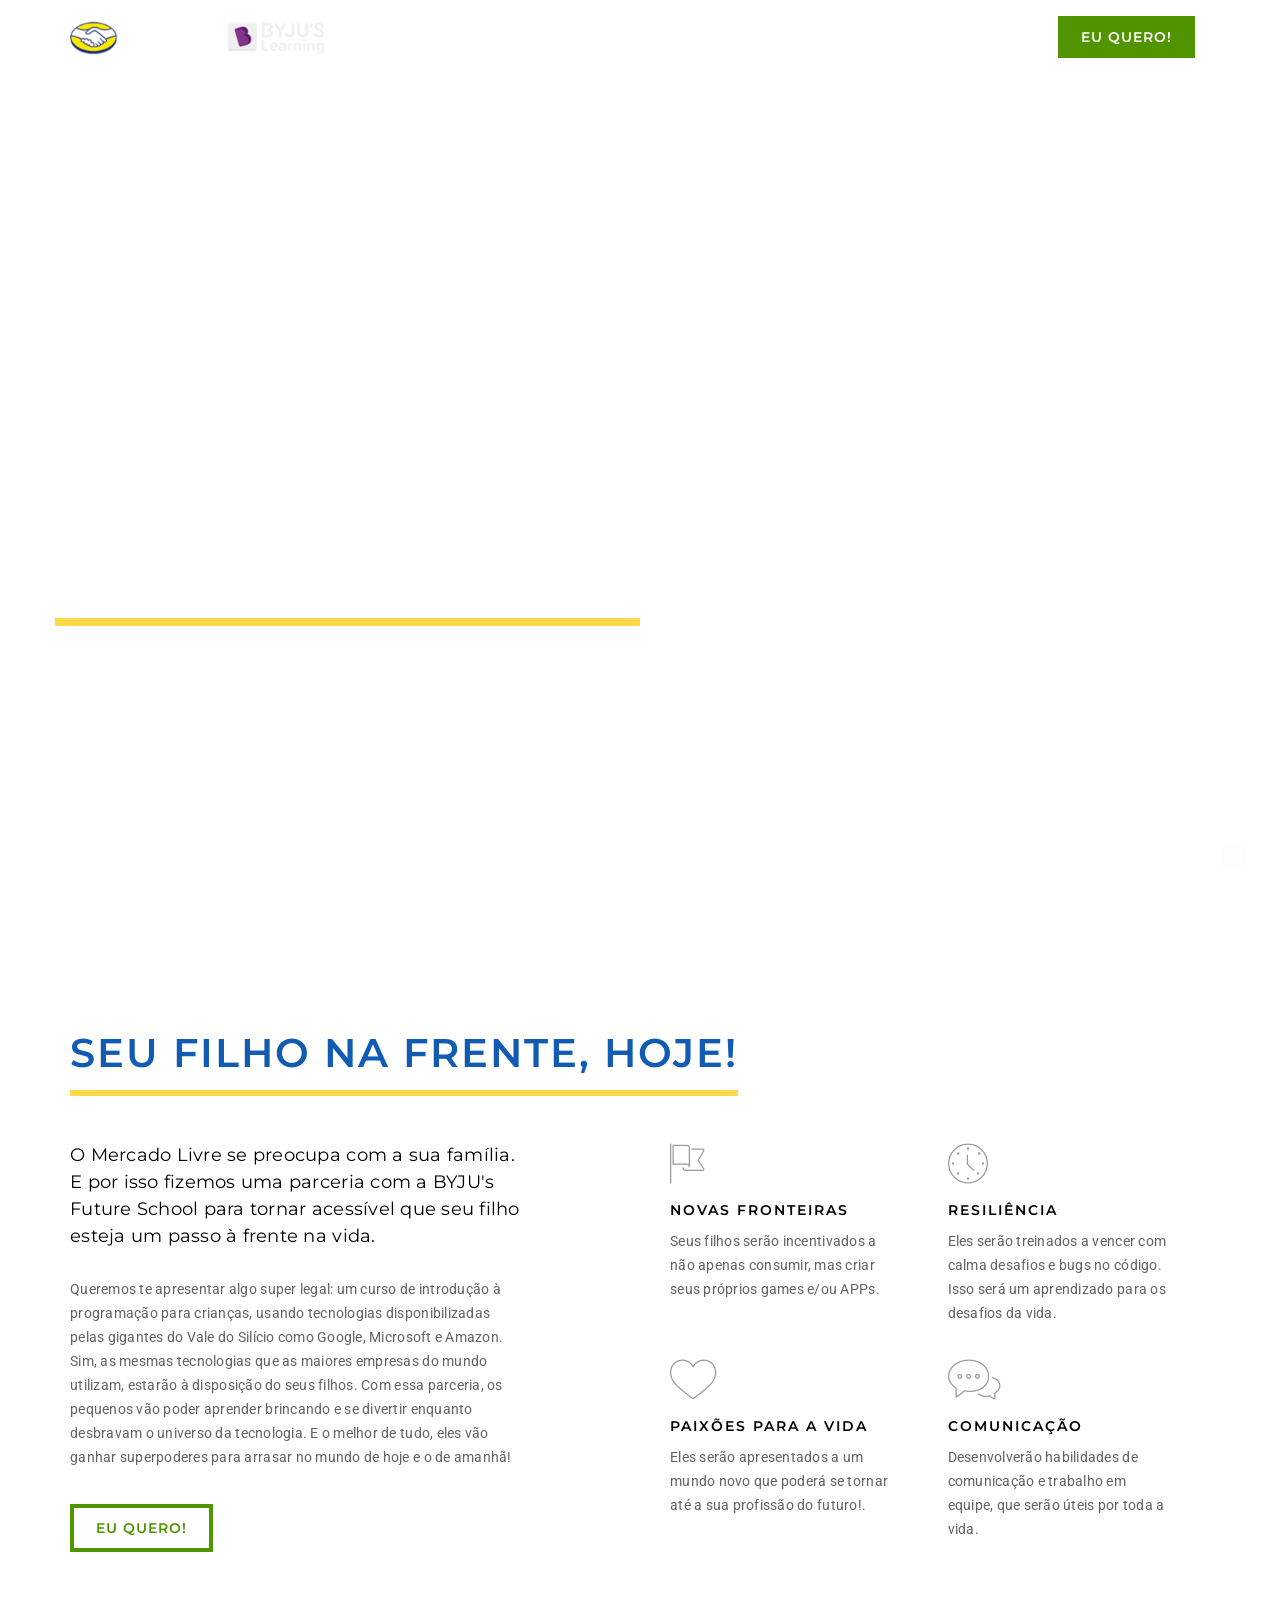
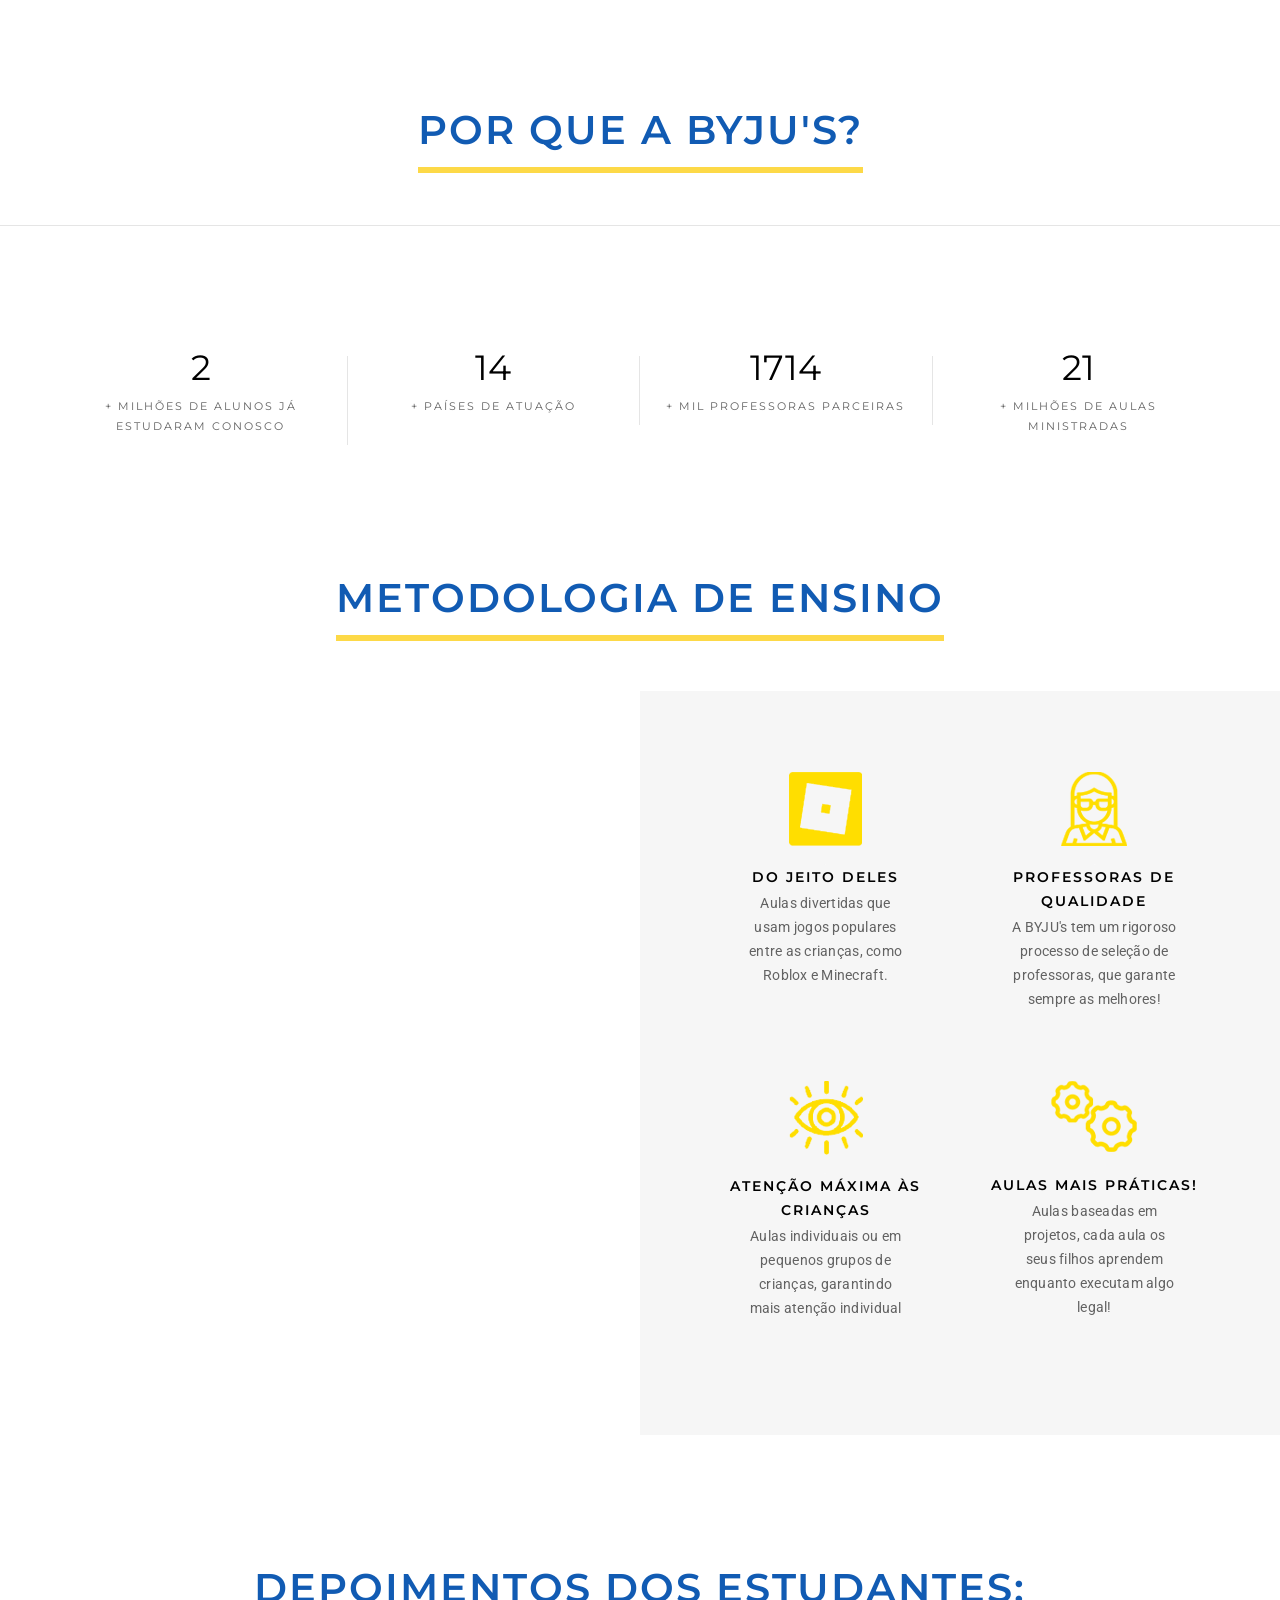
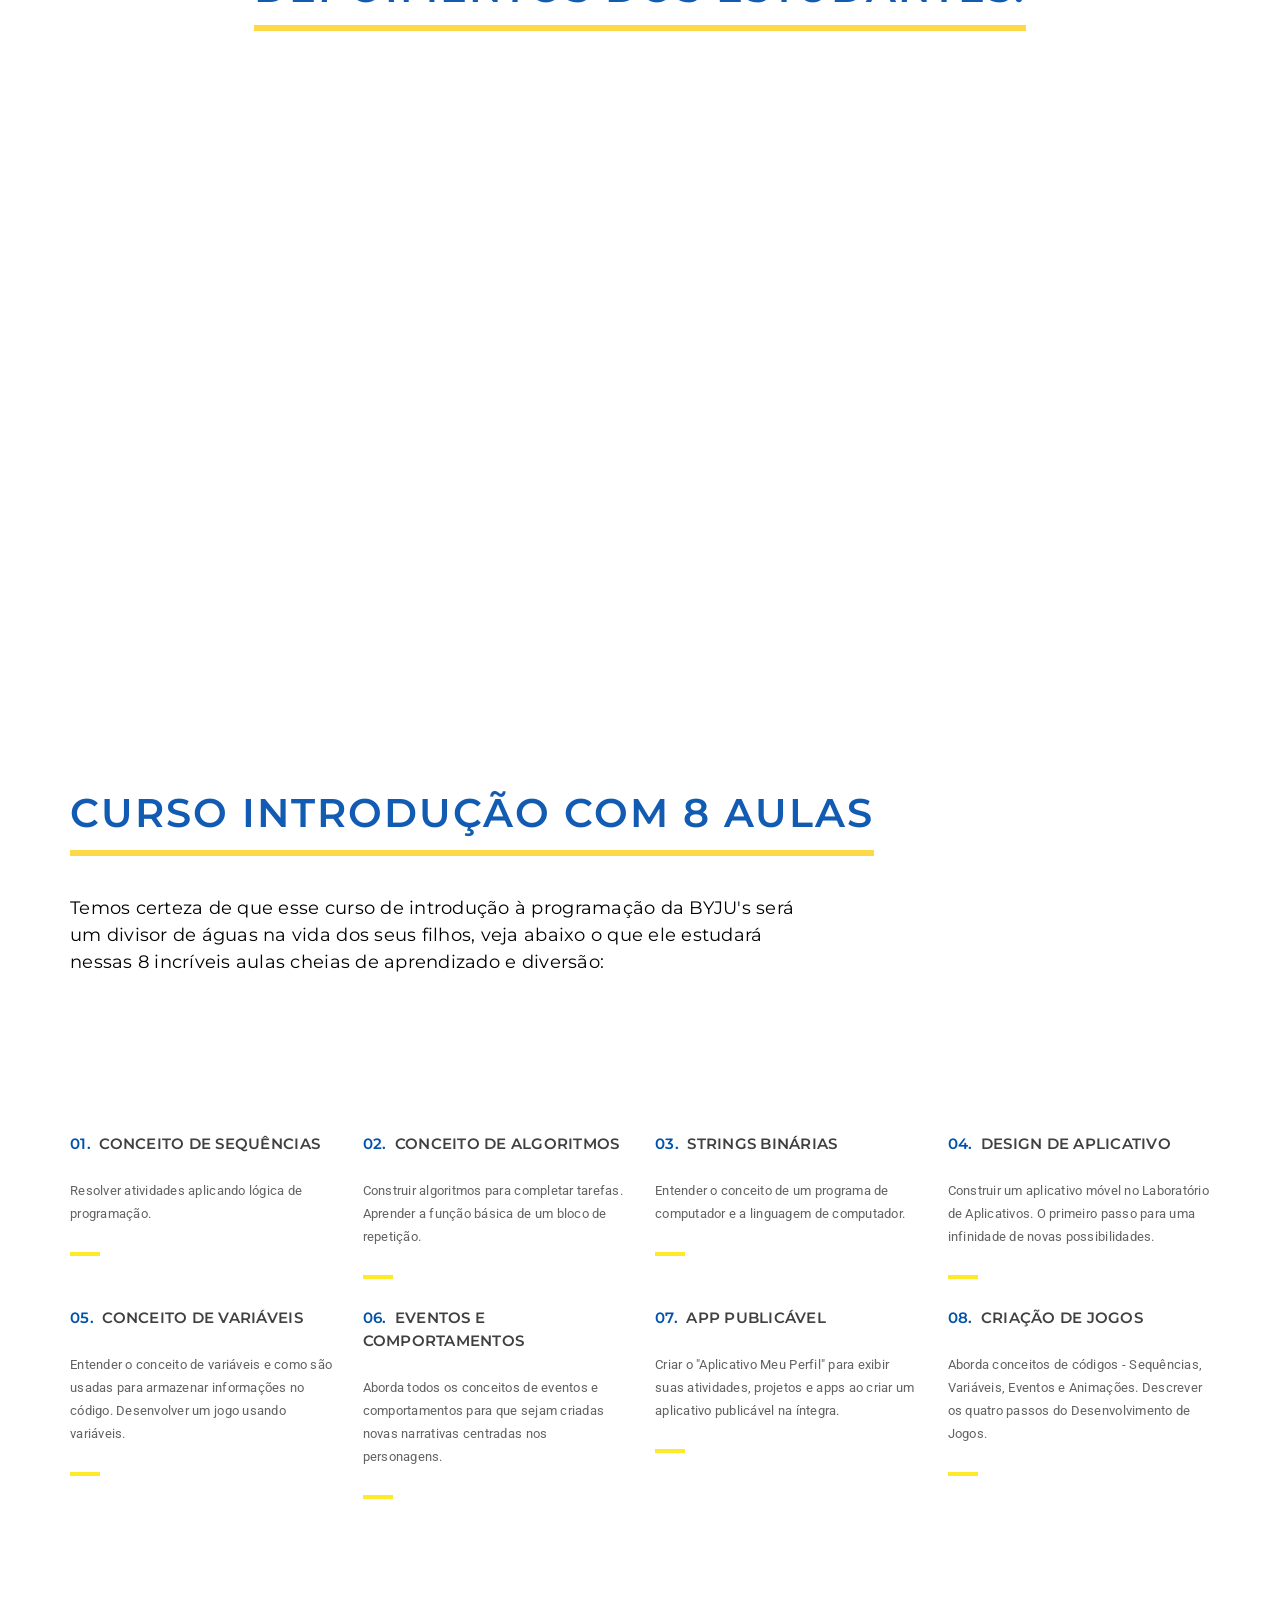
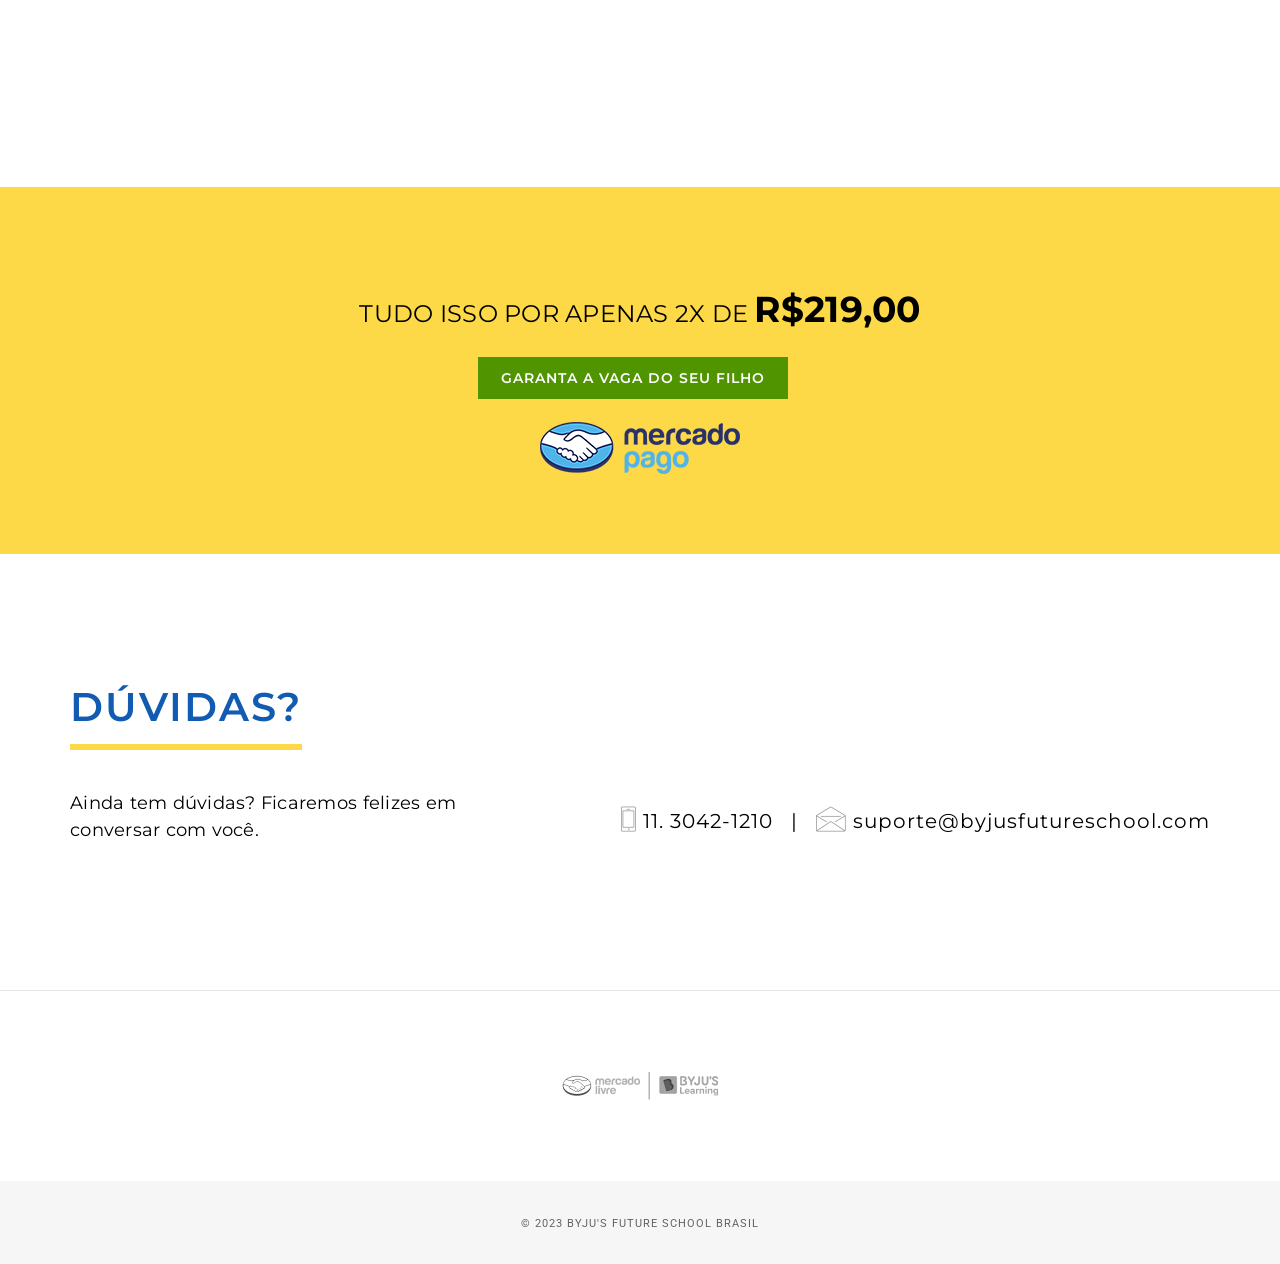
==== m/index.html @ 6638b1ae "encoding fix 2" ====
<!doctype html>
<html class="no-js" lang="en">
    <head>
        <!-- title -->
<title>A NOSSA ENCOMENDA MAIS IMPORTANTE CHEGOU!</title>
          <meta property="og:title" content="A NOSSA ENCOMENDA MAIS IMPORTANTE CHEGOU!"/>
            <meta property="og:image" content=""/>
              <meta property="og:site_name" content="8 aulas de programa��o para seu filho virar um mini g�nio!"/>
                <meta property="og:description" content="8 aulas de programa��o para seu filho virar um mini g�nio!"/>
                	<meta name="resource-type" content="document" />
  	 <meta http-equiv="pragma" content="no-cache" />
	  <meta http-equiv="cache-control" content="cache" />

	   <meta name="classification" content="Internet" />
	    <meta http-equiv="Content-Type" content="text/html; charset=iso-8859-1" />
	     <meta http-equiv="content-script-type" content="text/javascript" />    
	      <meta http-equiv="content-style-type" content="text/css" />
          
          <meta name="url" content="">
         <meta name="language" content="Pt-br">
        <meta name="description" content="">
         <meta name="reply-to" content="">
          <meta name="category" content="Internet">
		            
		     <meta name="robots" content="ALL" />
	          <meta name="distribution" content="Global" />
	           <meta name="rating" content="General" />
	            <meta name="author" content="Demetrius Suirtemed www.design360.com.br" />
	             <meta name="revisit-after" content="2 days" />
	              <meta name="language" content="pt-br" />
            	   <meta name="doc-class" content="Completed" />
	                <meta name="doc-rights" content="Public" />
	                 <meta name="copyright" content="BYJUS Learning" />
                      <meta name="keywords" content="byjus, roblox, future, school">
        <!-- description -->
        <meta name="description" content="A great collection of creative, responsive, elegant onepage templates for different industries.">
        <!-- keywords -->
        <meta name="keywords" content="creative, css3, html5, onepage, multipurpose, bootstrap, responsive, agency, architecture, resume, blog, photography, restaurant, portfolio, spa, travel, wedding, coming soon">
        <meta charset="utf-8">
        <meta name="author" content="ThemeZaa">
        <meta name="viewport" content="width=device-width,initial-scale=1.0,maximum-scale=1" />
        <!-- favicon -->
        <link rel="shortcut icon" href="images/favicon.png">
        <link rel="apple-touch-icon" href="images/apple-touch-icon-57x57.png">
        <link rel="apple-touch-icon" sizes="72x72" href="images/apple-touch-icon-72x72.png">
        <link rel="apple-touch-icon" sizes="114x114" href="images/apple-touch-icon-114x114.png">
        <!-- animation -->
        <link rel="stylesheet" href="css/animate.css" />
        <!-- bootstrap -->
        <link rel="stylesheet" href="css/bootstrap.min.css" />
        <!-- et line icon --> 
        <link rel="stylesheet" href="css/et-line-icons.css" />
        <!-- font-awesome icon -->
        <link rel="stylesheet" href="css/font-awesome.min.css" />
        <!-- owl carousel -->
        <link rel="stylesheet" href="css/owl.transitions.css" />
        <link rel="stylesheet" href="css/owl.carousel.css" />
        <!-- magnific popup -->
        <link rel="stylesheet" href="css/magnific-popup.css" />
        <!-- style -->
        <link rel="stylesheet" href="css/style.css" />
        <!-- responsive css -->
        <link rel="stylesheet" href="css/responsive.css" />
        <!--[if IE]>
            <script src="js/html5shiv.js"></script>
        <![endif]-->

    </head>
    <body>
        <!-- navigation -->
        <nav class="navbar no-margin-bottom alt-font">
            <div class="container navigation-menu">
                <div class="row">
                    <!-- B0000000000000000000000000000000000000000000 -->
                    <div class="col-lg-2 col-md-3 navbar-header">						
												
                        <a class="navbar-brand inner-link" href="#home"><img src="images/logo-agency.png" alt=""/></a>
                    </div>
                    <div class="col-lg-6 col-md-6 col-sm-9 collapse navbar-collapse" id="bs-example-navbar-collapse-1">
                    </div>
                    <div class="col-lg-4 col-md-2 pull-right header-right text-right sm-display-none">

						                        <a target="_blank" href="https://link.pagar.me/lS19TWcEt2" class="highlight-button-dark btn btn-medium button inner-link xs-margin-eleven xs-no-margin-lr xs-no-margin-bottom" style="margin-top: -10px">EU QUERO!</a>
                    </div>
                </div>
            </div>
        </nav>
        <!-- end navigation -->
		
		
		
        <!-- slider -->
        <section id="home" class="no-padding">
            <div class="owl-slider-full owl-carousel owl-theme light-pagination square-pagination dark-pagination-without-next-prev-arrow main-slider">
                <!-- slider item -->
                <div class="item owl-bg-img" style="background-image:url('https://cdn.discordapp.com/attachments/1034159337070931971/1126575585695641840/banner-lp-criancas-box.jpg');">
                    <div class="container full-screen position-relative">
                        <div class="slider-typography text-left">
                            <div class="slider-text-middle-main md-margin-eleven sm-margin-three xs-margin-thirteen">
                                <div class="slider-text-middle slider-typography-option1">
                                    <span class="white-text font-weight-800 alt-font ">8 aulas de programa��o<br> que geram mini g�nios!</span><br>
                                    <div class="bg-fast-yellow separator-line-extra-thick  no-margin-lr margin-twelve md-no-margin-lr md-margin-six"></div>
                                    <p class="white-text text-uppercase letter-spacing-2 alt-font xs-width-80">Introduza os seus filhos no mundo da programa��o HOJE <br>e coloque-os no caminho certo para o sucesso pessoal e profissional</p>
                                </div>
                            </div>
                        </div>
                    </div>
                </div>
            </div>
        </section>
        <!-- end slider -->
		
		
		
		
		
		
		
		
		
		
        <!-- about section -->
        <section id="about" class="wow fadeIn">
            <div class="container">
                <div class="row xs-text-center">
                    <!-- section title -->
                    <div class="col-md-12 col-sm-12">
                        <h2 class="alt-font font-weight-600 title-thick-underline border-color-fast-yellow display-inline-block letter-spacing-2 margin-seven no-margin-lr no-margin-top xs-margin-eleven xs-no-margin-lr xs-no-margin-top">seu filho na frente, hoje!</h2>
                    </div>
                    <!-- end section title -->
                    <!-- text -->
                    <div class="col-md-5 col-sm-12">
                        <span class="text-extra-large margin-eleven no-margin-lr no-margin-top display-inline-block alt-font black-text xs-margin-eleven xs-no-margin-lr xs-no-margin-top">
							O Mercado Livre se preocupa com a sua fam�lia. E por isso fizemos uma parceria com a BYJU's Future School para tornar acess�vel que seu filho esteja um passo � frente na vida.</span>
						
                        <p class="text-medium">Queremos te apresentar algo super legal: um curso de introdu��o � programa��o para crian�as, usando tecnologias disponibilizadas pelas gigantes do Vale do Sil�cio como Google, Microsoft e Amazon. Sim, as mesmas tecnologias que as maiores empresas do mundo utilizam, estar�o � disposi��o do seus filhos. Com essa parceria, os pequenos v�o poder aprender brincando e se divertir enquanto desbravam o universo da tecnologia. E o melhor de tudo, eles v�o ganhar superpoderes para arrasar no mundo de hoje e o de amanh�! </p>
                        <a class="highlight-button-black-border btn btn-medium button margin-ten no-margin-lr inner-link" target="_blank" href="https://link.pagar.me/lS19TWcEt2">EU QUERO!</a>
                    </div>
                    <!-- end text -->
                    <!-- features box -->
                    <div class="col-md-6 col-sm-12 col-md-offset-1 sm-padding-five sm-no-padding-lr sm-no-padding-bottom xs-margin-eleven xs-no-margin-lr xs-no-margin-bottom">
                        <!-- features box -->
                        <div class="col-md-6 col-sm-6 xs-margin-nineteen xs-no-margin-lr xs-no-margin-top">
                            <i class="icon-flag icon-medium margin-nine no-margin-lr no-margin-top xs-margin-three xs-no-margin-lr xs-no-margin-top"></i>
                            <span class="text-medium font-weight-600 letter-spacing-2 text-uppercase black-text margin-five no-margin-lr no-margin-top display-block alt-font xs-margin-five xs-no-margin-lr xs-no-margin-top">novas fronteiras</span>
                            <p class="text-medium width-90 xs-width-100">Seus filhos ser�o incentivados a n�o apenas consumir, mas criar seus pr�prios games e/ou APPs.</p>
                        </div>
                        <!-- end features box -->
                        <!-- features box -->
                        <div class="col-md-6 col-sm-6 xs-margin-nineteen xs-no-margin-lr xs-no-margin-top">
                            <i class="icon-clock icon-medium margin-nine no-margin-lr no-margin-top xs-margin-three xs-no-margin-lr xs-no-margin-top"></i>
                            <span class="text-medium font-weight-600 letter-spacing-2 text-uppercase black-text margin-five no-margin-lr no-margin-top display-block alt-font xs-margin-five xs-no-margin-lr xs-no-margin-top">resili�ncia</span>
                            <p class="text-medium width-90 xs-width-100">Eles ser�o treinados a vencer com calma desafios e bugs no c�digo. Isso ser� um aprendizado para os desafios da vida.</p>
                        </div>
                        <!-- end features box -->
                        <!-- features box -->
                        <div class="col-md-6 col-sm-6 margin-seven no-margin-lr no-margin-bottom xs-margin-nineteen xs-no-margin-lr xs-no-margin-top">
                            <i class="icon-heart icon-medium margin-nine no-margin-lr no-margin-top xs-margin-three xs-no-margin-lr xs-no-margin-top"></i>
                            <span class="text-medium font-weight-600 letter-spacing-2 text-uppercase black-text margin-five no-margin-lr no-margin-top display-block alt-font xs-margin-five xs-no-margin-lr xs-no-margin-top">paix�es para a vida</span>
                            <p class="text-medium width-90 xs-width-100">Eles ser�o apresentados a um mundo novo que poder� se tornar at� a sua profiss�o do futuro!.</p>
                        </div>
                        <!-- end features box -->
                        <!-- features box -->
                        <div class="col-md-6 col-sm-6 margin-seven no-margin-lr no-margin-bottom ">
                            <i class="icon-chat icon-medium margin-nine no-margin-lr no-margin-top "></i>
                            <span class="text-medium font-weight-600 letter-spacing-2 text-uppercase black-text margin-five no-margin-lr no-margin-top display-block alt-font xs-margin-five xs-no-margin-lr xs-no-margin-top">comunica��o</span>
                            <p class="text-medium width-90 xs-width-100">Desenvolver�o habilidades de comunica��o e trabalho em equipe, que ser�o �teis por toda a vida.</p>
                        </div>
                        <!-- end features box -->
                    </div>
                    <!-- end features box -->
                </div>
            </div>
        </section>
        <!-- end about section -->
        <!-- counter section -->
		<center><h2 class="alt-font font-weight-600 title-thick-underline border-color-fast-yellow display-inline-block letter-spacing-2 margin-seven no-margin-lr no-margin-top xs-margin-eleven xs-no-margin-lr xs-no-margin-top">por que a byju's?</h2></center>
		
		
		
        <section class="border-top wow fadeIn">
            <div class="container">
				
                <div class="row">
                    <!-- counter item -->
                    <div class="col-md-3 col-sm-6 counter-style1 text-center border-right">
                        <span class="timer counter-number alt-font font-weight-500 black-text" data-to="12" data-speed="7000"></span>
                        <span class="text-small font-weight-200 letter-spacing-2 text-uppercase margin-six no-margin-lr display-block alt-font xs-margin-one xs-no-margin-lr xs-no-margin-buttom">+ milh�es de alunos j� estudaram conosco</span>
                    </div>
                    <!-- end counter item -->
                    <!-- counter item -->
                    <div class="col-md-3 col-sm-6 counter-style1 text-center border-right sm-no-border xs-margin-twenty-three xs-no-margin-lr xs-no-margin-bottom">
                        <span class="timer counter-number alt-font font-weight-500 black-text" data-to="100" data-speed="7000"></span>
                        <span class="text-small font-weight-200 letter-spacing-2 text-uppercase margin-six no-margin-lr display-block alt-font xs-margin-one xs-no-margin-lr xs-no-margin-buttom">+ pa�ses de atua��o</span>
                    </div>
                    <!-- end counter item -->
                    <!-- counter item -->
                    <div class="col-md-3 col-sm-6 counter-style1 text-center border-right sm-margin-nine sm-no-margin-lr sm-no-margin-bottom xs-margin-twenty-three xs-no-margin-lr xs-no-margin-bottom">
                        <span class="timer counter-number alt-font font-weight-500 black-text" data-to="12000" data-speed="7000"></span>
                        <span class="text-small font-weight-200 letter-spacing-2 text-uppercase margin-six no-margin-lr display-block alt-font xs-margin-one xs-no-margin-lr xs-no-margin-buttom">+ mil professoras parceiras</span>
                    </div>
                    <!-- end counter item -->
                    <!-- counter item -->
                    <div class="col-md-3 col-sm-6 counter-style1 text-center sm-margin-nine sm-no-margin-lr sm-no-margin-bottom xs-margin-twenty-three xs-no-margin-lr xs-no-margin-bottom">
                        <span class="timer counter-number alt-font font-weight-500 black-text" data-to="150" data-speed="7000"></span>
                        <span class="text-small font-weight-200 letter-spacing-2 text-uppercase margin-six no-margin-lr display-block alt-font xs-margin-one xs-no-margin-lr xs-no-margin-buttom">+ milh�es de aulas ministradas</span>
                    </div>
                    <!-- end counter item -->
                </div>
            </div>
        </section>
        <!--  -->
        <!--  -->
        <section id="services" class="wow fadeIn no-padding-top no-padding-bottom">
            <div class="container-fluid">
				
						<center><h2 class="alt-font font-weight-600 title-thick-underline border-color-fast-yellow display-inline-block letter-spacing-2 margin-seven no-margin-lr no-margin-top xs-margin-eleven xs-no-margin-lr xs-no-margin-top">metodologia de ensino</h2></center>

				
                <div class="row">
                    <div class="col-lg-6 col-md-12 col-sm-12 parallax2 parallax-fix service xs-display-none">
                        <img class="parallax-background-img" src="images/img-roblox-larga.jpg" alt="" />
                    </div>
                    <!-- -->
                    <div class="col-lg-6 col-md-12 col-sm-12 bg-gray service padding-seven md-padding-seventeen xs-padding-twenty-nine xs-no-padding-lr">
						
                        <!--  -->
                        <div class="col-md-6 col-sm-12 service-sub text-center">
                            <i class="margin-seven no-margin-lr no-margin-top"><img src="images/icone-roblox.png"></i>
                            <span class="text-medium font-weight-600 letter-spacing-2 text-uppercase black-text margin-one no-margin-lr no-margin-top display-block alt-font">do jeito deles</span>
                            <p class="text-medium width-80 center-col">Aulas divertidas que usam jogos populares entre as crian�as, como Roblox e Minecraft.</p>
                        </div>
                        <!-- -->
                        <!--  -->
                        <div class="col-md-6 col-sm-12 service-sub text-center">
                            <i class="margin-seven no-margin-lr no-margin-top"><img src="images/icone-professora.png"></i>
							<span class="text-medium font-weight-600 letter-spacing-2 text-uppercase black-text margin-one no-margin-lr no-margin-top display-block alt-font">professoras de qualidade</span>
                            <p class="text-medium width-80 center-col">A BYJU's tem um rigoroso processo de sele��o de professoras, que garante sempre as melhores!</p>
                        </div>
                        <!-- -->
                        <!--  -->
                        <div class="col-md-6 col-sm-12 service-sub text-center">
                            <i class="margin-seven no-margin-lr no-margin-top"><img src="images/icone-olho.png"></i>
							<span class="text-medium font-weight-600 letter-spacing-2 text-uppercase black-text margin-one no-margin-lr no-margin-top display-block alt-font">Aten��o m�xima �s crian�as</span>
                            <p class="text-medium width-80 center-col">Aulas individuais ou em pequenos grupos de crian�as, garantindo mais aten��o individual</p>
                        </div>
                        <!-- -->
                        <!--  -->
                        <div class="col-md-6 col-sm-12 service-sub text-center">
                            <i class="margin-seven no-margin-lr no-margin-top"><img src="images/icone-engrenagem.png"></i>
							<span class="text-medium font-weight-600 letter-spacing-2 text-uppercase black-text margin-one no-margin-lr no-margin-top display-block alt-font">Aulas mais pr�ticas!</span>
                            <p class="text-medium width-80 center-col">Aulas baseadas em projetos, cada aula os seus filhos aprendem enquanto executam algo legal!</p>
                        </div>
                        <!-- -->
                    </div>
                    <!-- -->
                </div>
            </div>
        </section>
        <!-- 000000000000 -->

        <!-- 000000 -->
        <section class="wow fadeIn">
            <div class="container">
                <div class="row">
                    <div class="col-md-12 col-sm-12 text-center">
		<center><h2 class="alt-font font-weight-600 title-thick-underline border-color-fast-yellow display-inline-block letter-spacing-2 margin-seven no-margin-lr no-margin-top xs-margin-eleven xs-no-margin-lr xs-no-margin-top">Depoimentos dos estudantes:</h2></center>

						<br>
						<br>
						<iframe width="95%" height="400px" src="https://www.youtube.com/embed/UG_1PegI3RU" title="YouTube video player" frameborder="0" allow="accelerometer; autoplay; clipboard-write; encrypted-media; gyroscope; picture-in-picture; web-share" allowfullscreen></iframe>
                    </div>
                </div>
            </div>
        </section>
		
        <!-- 
        <section class="no-padding-top wow fadeIn">
            <div class="container-fluid">
                <div class="row">
                    <div class="col-lg-3 col-md-6 col-sm-12 padding-nine bg-black agency-skill md-padding-fifteen sm-padding-nineteen" style="background: rgba(0,186,254,1) !important;">
                        <span class="title-large alt-font text-uppercase letter-spacing-2 white-text">Veja ao lado como estudar programa��o muda tudo na vida dos seus filhos. Vamos fazer diferente?</span>
                    </div>
                    <div class="col-lg-4 col-md-6 col-sm-12 agency-skill cover-background" style="background-image:url('http://placehold.it/650x650');"><div class="img-border border-color-white">
						
						
						<iframe width="100%" height="100%" src="https://www.youtube.com/embed/R8BmbA5caNg" title="YouTube video player" frameborder="0" allow="accelerometer; autoplay; clipboard-write; encrypted-media; gyroscope; picture-in-picture; web-share" allowfullscreen></iframe>
						
						
						</div></div>
                    <div class="col-lg-5 col-md-12 col-sm-12 padding-nine bg-gray agency-skill md-padding-fifteen sm-padding-nineteen">
                        <span class="text-medium font-weight-600 letter-spacing-2 text-uppercase black-text margin-six no-margin-lr no-margin-top display-block alt-font">
						
						
						Incentivar crian�as a pensarem diferente � crucial para moldar mentes criativas. Quando estimuladas a ver al�m do usual, elas desenvolvem habilidades de resolu��o de problemas e adaptabilidade. Essa abordagem criativa � vital no mundo atual e forma indiv�duos confiantes e inovadores, prontos para contribuir positivamente para a sociedade.
						
						
						
						</span>
                    </div>
                </div>
            </div>
        </section>
         -->
		
        <!-- section -->
        <section id="blog" class="wow fadeIn">
            <div class="container xs-text-center">
                <!-- section title -->
                <div class="row">
                    <div class="col-md-12 col-sm-12">
                        <h2 class="alt-font font-weight-600 title-thick-underline border-color-fast-yellow display-inline-block letter-spacing-2 margin-six no-margin-lr no-margin-top">CURSO INTRODU��O com 8 aulas</h2>
                    </div>
                </div>
                <!-- end section title -->
                <!-- text -->
                <div class="row">
                    <div class="col-md-8 col-sm-12">
                        <span class="text-extra-large margin-six no-margin-lr no-margin-top display-inline-block alt-font black-text">Temos certeza de que esse curso de introdu��o � programa��o da BYJU's ser� um divisor de �guas na vida dos seus filhos, veja abaixo o que ele estudar� nessas 8 incr�veis aulas cheias de aprendizado e divers�o:</span>
                    </div>
                </div>
                <!-- end text -->
            </div>

			
			
			
			
			
					
        <section class="wow fadeIn">
            <div class="container">
                <div class="row">
                    <!-- service item -->
                    <div class="col-md-3 col-sm-6 sm-margin-nine sm-no-margin-lr sm-no-margin-top">
                        <span class="text-uppercase text-large alt-font font-weight-600 deep-gray-text"><span class="crimson-red-text">01.</span>&nbsp;&nbsp;Conceito de sequ�ncias</span>
                        <p><br>Resolver atividades aplicando l�gica de programa��o.</p>
                        <div class="separator-line-thick bg-crimson-red margin-twenty no-margin-lr sm-no-margin-bottom"></div>
                    </div>
                    <!-- end service item -->
                    <!-- service item -->
                    <div class="col-md-3 col-sm-6 sm-margin-nine sm-no-margin-lr sm-no-margin-top">
                        <span class="text-uppercase text-large alt-font font-weight-600 deep-gray-text"><span class="crimson-red-text">02.</span>&nbsp;&nbsp;Conceito de algoritmos</span>
                        <p><br>Construir algoritmos para completar tarefas. Aprender a fun��o b�sica de um bloco de repeti��o.</p>
                        <div class="separator-line-thick bg-crimson-red margin-twenty no-margin-lr sm-no-margin-bottom"></div>
                    </div>
                    <!-- end service item -->
                    <!-- service item -->
                    <div class="col-md-3 col-sm-6">
                        <span class="text-uppercase text-large alt-font font-weight-600 deep-gray-text"><span class="crimson-red-text">03.</span>&nbsp;&nbsp;Strings bin�rias</span>
                        <p><br>Entender o conceito de um programa de computador e a linguagem de computador.</p>
                        <div class="separator-line-thick bg-crimson-red margin-twenty no-margin-lr xs-margin-twenty xs-no-margin-lr sm-no-margin-bottom"></div>
                    </div>
                    <!-- end service item -->
                    <!-- service item -->
                    <div class="col-md-3 col-sm-6">
                        <span class="text-uppercase text-large alt-font font-weight-600 deep-gray-text"><span class="crimson-red-text">04.</span>&nbsp;&nbsp;Design de aplicativo</span>
                        <p><br>Construir um aplicativo m�vel no Laborat�rio de Aplicativos. O primeiro passo para uma infinidade de novas possibilidades.</p>
                        <div class="separator-line-thick bg-crimson-red margin-twenty no-margin-lr sm-no-margin-bottom"></div>
                    </div>
                    <!-- end service item -->
                    <!-- service item -->
                    <div class="col-md-3 col-sm-6 sm-margin-nine sm-no-margin-lr sm-no-margin-top">
                        <span class="text-uppercase text-large alt-font font-weight-600 deep-gray-text"><span class="crimson-red-text">05.</span>&nbsp;&nbsp;Conceito de vari�veis</span>
                        <p><br>Entender o conceito de vari�veis e como s�o usadas para armazenar informa��es no c�digo. Desenvolver um jogo usando vari�veis.</p>
                        <div class="separator-line-thick bg-crimson-red margin-twenty no-margin-lr sm-no-margin-bottom"></div>
                    </div>
                    <!-- end service item -->
                    <!-- service item -->
                    <div class="col-md-3 col-sm-6 sm-margin-nine sm-no-margin-lr sm-no-margin-top">
                        <span class="text-uppercase text-large alt-font font-weight-600 deep-gray-text"><span class="crimson-red-text">06.</span>&nbsp;&nbsp;Eventos e comportamentos</span>
                        <p><br>Aborda todos os conceitos de eventos e comportamentos para que sejam criadas novas narrativas centradas nos personagens.</p>
                        <div class="separator-line-thick bg-crimson-red margin-twenty no-margin-lr xs-margin-twenty xs-no-margin-lr sm-no-margin-bottom"></div>
					</div>
                    <!-- end service item -->
                    <!-- service item -->
                    <div class="col-md-3 col-sm-6">
                        <span class="text-uppercase text-large alt-font font-weight-600 deep-gray-text"><span class="crimson-red-text">07.</span>&nbsp;&nbsp;APP public�vel</span>
                        <p><br>Criar o "Aplicativo Meu Perfil" para exibir suas atividades, projetos e apps ao criar um aplicativo public�vel na �ntegra.</p>
                        <div class="separator-line-thick bg-crimson-red margin-twenty no-margin-lr xs-margin-twenty xs-no-margin-lr sm-no-margin-bottom"></div>
                    </div>
                    <!-- end service item -->
                    <!-- service item -->
                    <div class="col-md-3 col-sm-6">
                        <span class="text-uppercase text-large alt-font font-weight-600 deep-gray-text"><span class="crimson-red-text">08.</span>&nbsp;&nbsp;Cria��o de jogos</span>
                        <p><br>Aborda conceitos de c�digos - Sequ�ncias, Vari�veis, Eventos e Anima��es. Descrever os quatro passos do Desenvolvimento de Jogos.</p>
                        <div class="separator-line-thick bg-crimson-red margin-twenty no-margin-lr sm-no-margin-bottom"></div>
                    </div>
                    <!-- end service item -->
                </div>
            </div>
        </section>
		
		
			
			
			
			
			
			
			
			
			
			
			
			
        </section>
        <!-- end  section -->

        <section class="wow fadeIn bg-fast-yellow work-with-us">
            <div class="container">
                <div class="row">
                    <div class="col-md-12 col-sm-12 text-center">

                        <span class="title-medium alt-font black-text display-block margin-four text-uppercase">tudo isso por apenas 2x de <span style="font-size: 36px"><b>R$219,00</b></span></span>
                        <a target="_blank" href="https://link.pagar.me/lS19TWcEt2" class="highlight-button-dark btn btn-medium button inner-link xs-margin-eleven xs-no-margin-lr xs-no-margin-bottom">garanta a vaga do seu filho</a>
						<br><br> <img src="images/mercado-pago-logo.png">
                    </div>
                </div>
            </div>
        </section>
        <!-- contact section -->
        <section id="contact" class="wow fadeIn">
            <div class="container xs-text-center">
                <!-- section title -->
                <div class="row">
                    <div class="col-md-12 col-sm-12">
                        <h2 class="alt-font font-weight-600 title-thick-underline border-color-fast-yellow display-inline-block letter-spacing-2 margin-six no-margin-lr no-margin-top">D�VIDAS?</h2>
                    </div>
                </div>
                <!-- end section title -->
                <div class="row call-us">
                    <div class="col-md-5 col-sm-12">
                        <span class="text-extra-large margin-six no-margin-lr no-margin-top display-inline-block alt-font black-text">Ainda tem d�vidas? Ficaremos felizes em conversar com voc�.</span>
                    </div>
                    <div class="col-md-7 col-sm-12 text-right sm-text-left">
                        <span class="title-small letter-spacing-1 black-text alt-font margin-four no-margin-lr display-block xs-text-center"><i class="icon-phone icon-small vertical-align-top xs-vertical-align-middle"></i> 11. 3042-1210 &nbsp;&nbsp;<span class="xs-display-none">|</span>&nbsp;&nbsp; <a href="mailto:suporte@byjusfutureschool.com" class="black-text xs-display-inline-block xs-margin-five xs-no-margin-lr xs-no-margin-bottm"><i class="icon-envelope icon-small vertical-align-top"></i> suporte@byjusfutureschool.com</a></span>
                    </div>
                </div>
                <div class="row">
                    <!-- text -->
                    <!-- end text -->
                </div>
            </div>
        </section>
        <!-- end contact section -->
        <!-- footer -->
        <footer class="wow fadeIn bg-white border-top">
            <div class="footer-top">
                <div class="container">
                    <div class="row">
                        <!-- footer logo -->
                            <div class="text-center"><img src="images/logo-personal-footer.png" alt=""/></div>
                        <!-- end footer logo -->
                    </div>
                </div>
            </div>
            <div class="footer-bottom bg-gray">
                <div class="container">
                    <div class="row">
                        <div class="col-md-12 col-sm-12 text-center">
                            <span class="text-small text-uppercase letter-spacing-1">&COPY; 2023 BYJU's Future School Brasil</span>
                        </div>
                    </div>
                </div>
            </div>
        </footer>
        <!-- end footer -->
        <!-- scroll to top -->
        <a href="javascript:;" class="scrollToTop"><i class="fa fa-angle-up"></i></a>
        <!-- end scroll to top -->
        <!-- javascript libraries -->
        <script type="text/javascript" src="js/jquery.min.js"></script>
        <script type="text/javascript" src="js/modernizr.js"></script>
        <script type="text/javascript" src="js/bootstrap.min.js"></script>
        <script type="text/javascript" src="js/jquery.easing.1.3.js"></script>
        <script type="text/javascript" src="js/skrollr.min.js"></script>
        <script type="text/javascript" src="js/smooth-scroll.js"></script>
        <script type="text/javascript" src="js/jquery.appear.js"></script>
        <!-- menu navigation -->
        <script type="text/javascript" src="js/jquery.nav.js"></script>
        <!-- animation -->
        <script type="text/javascript" src="js/wow.min.js"></script>
        <!-- page scroll -->
        <script type="text/javascript" src="js/page-scroll.js"></script>
        <!-- owl carousel -->
        <script type="text/javascript" src="js/owl.carousel.min.js"></script>
        <!-- counter -->
        <script type="text/javascript" src="js/jquery.countTo.js"></script>
        <!-- parallax -->
        <script type="text/javascript" src="js/jquery.parallax-1.1.3.js"></script>
        <!-- magnific popup -->
        <script type="text/javascript" src="js/jquery.magnific-popup.min.js"></script>
        <script type="text/javascript" src="js/isotope.pkgd.min.js"></script>
        <!-- images loaded -->
        <script type="text/javascript" src="js/imagesloaded.pkgd.min.js"></script>
        <script type="text/javascript" src="js/classie.js"></script>
        <!-- counter  -->
        <script type="text/javascript" src="js/counter.js"></script>
        <!-- fit video  -->
        <script type="text/javascript" src="js/jquery.fitvids.js"></script>
        <!-- setting -->
        <script type="text/javascript" src="js/main.js"></script>
    </body>
</html>
---- m/css/et-line-icons.css ----
@font-face {
	font-family: 'et-line';
	src:url('../fonts/et-line.eot');
	src:url('../fonts/et-line.eot?#iefix') format('embedded-opentype'),
		url('../fonts/et-line.woff') format('woff'),
		url('../fonts/et-line.ttf') format('truetype'),
		url('../fonts/et-line.svg#et-line') format('svg');
	font-weight: normal;
	font-style: normal;
}

/* Use the following CSS code if you want to use data attributes for inserting your icons */
[data-icon]:before {
	font-family: 'et-line';
	content: attr(data-icon);
	speak: none;
	font-weight: normal;
	font-variant: normal;
	text-transform: none;
	line-height: 1;
	-webkit-font-smoothing: antialiased;
	-moz-osx-font-smoothing: grayscale;
	display:inline-block;
}

/* Use the following CSS code if you want to have a class per icon */
/*
Instead of a list of all class selectors,
you can use the generic selector below, but it's slower:
[class*="icon-"] {
*/
.icon-mobile, .icon-laptop, .icon-desktop, .icon-tablet, .icon-phone, .icon-document, .icon-documents, .icon-search, .icon-clipboard, .icon-newspaper, .icon-notebook, .icon-book-open, .icon-browser, .icon-calendar, .icon-presentation, .icon-picture, .icon-pictures, .icon-video, .icon-camera, .icon-printer, .icon-toolbox, .icon-briefcase, .icon-wallet, .icon-gift, .icon-bargraph, .icon-grid, .icon-expand, .icon-focus, .icon-edit, .icon-adjustments, .icon-ribbon, .icon-hourglass, .icon-lock, .icon-megaphone, .icon-shield, .icon-trophy, .icon-flag, .icon-map, .icon-puzzle, .icon-basket, .icon-envelope, .icon-streetsign, .icon-telescope, .icon-gears, .icon-key, .icon-paperclip, .icon-attachment, .icon-pricetags, .icon-lightbulb, .icon-layers, .icon-pencil, .icon-tools, .icon-tools-2, .icon-scissors, .icon-paintbrush, .icon-magnifying-glass, .icon-circle-compass, .icon-linegraph, .icon-mic, .icon-strategy, .icon-beaker, .icon-caution, .icon-recycle, .icon-anchor, .icon-profile-male, .icon-profile-female, .icon-bike, .icon-wine, .icon-hotairballoon, .icon-globe, .icon-genius, .icon-map-pin, .icon-dial, .icon-chat, .icon-heart, .icon-cloud, .icon-upload, .icon-download, .icon-target, .icon-hazardous, .icon-piechart, .icon-speedometer, .icon-global, .icon-compass, .icon-lifesaver, .icon-clock, .icon-aperture, .icon-quote, .icon-scope, .icon-alarmclock, .icon-refresh, .icon-happy, .icon-sad, .icon-facebook, .icon-twitter, .icon-googleplus, .icon-rss, .icon-tumblr, .icon-linkedin, .icon-dribbble {
	font-family: 'et-line';
	speak: none;
	font-style: normal;
	font-weight: normal;
	font-variant: normal;
	text-transform: none;
	line-height: 1.1;
	-webkit-font-smoothing: antialiased;
	-moz-osx-font-smoothing: grayscale;
	display:inline-block;
}
.icon-mobile:before {
	content: "\e000";
}
.icon-laptop:before {
	content: "\e001";
}
.icon-desktop:before {
	content: "\e002";
}
.icon-tablet:before {
	content: "\e003";
}
.icon-phone:before {
	content: "\e004";
}
.icon-document:before {
	content: "\e005";
}
.icon-documents:before {
	content: "\e006";
}
.icon-search:before {
	content: "\e007";
}
.icon-clipboard:before {
	content: "\e008";
}
.icon-newspaper:before {
	content: "\e009";
}
.icon-notebook:before {
	content: "\e00a";
}
.icon-book-open:before {
	content: "\e00b";
}
.icon-browser:before {
	content: "\e00c";
}
.icon-calendar:before {
	content: "\e00d";
}
.icon-presentation:before {
	content: "\e00e";
}
.icon-picture:before {
	content: "\e00f";
}
.icon-pictures:before {
	content: "\e010";
}
.icon-video:before {
	content: "\e011";
}
.icon-camera:before {
	content: "\e012";
}
.icon-printer:before {
	content: "\e013";
}
.icon-toolbox:before {
	content: "\e014";
}
.icon-briefcase:before {
	content: "\e015";
}
.icon-wallet:before {
	content: "\e016";
}
.icon-gift:before {
	content: "\e017";
}
.icon-bargraph:before {
	content: "\e018";
}
.icon-grid:before {
	content: "\e019";
}
.icon-expand:before {
	content: "\e01a";
}
.icon-focus:before {
	content: "\e01b";
}
.icon-edit:before {
	content: "\e01c";
}
.icon-adjustments:before {
	content: "\e01d";
}
.icon-ribbon:before {
	content: "\e01e";
}
.icon-hourglass:before {
	content: "\e01f";
}
.icon-lock:before {
	content: "\e020";
}
.icon-megaphone:before {
	content: "\e021";
}
.icon-shield:before {
	content: "\e022";
}
.icon-trophy:before {
	content: "\e023";
}
.icon-flag:before {
	content: "\e024";
}
.icon-map:before {
	content: "\e025";
}
.icon-puzzle:before {
	content: "\e026";
}
.icon-basket:before {
	content: "\e027";
}
.icon-envelope:before {
	content: "\e028";
}
.icon-streetsign:before {
	content: "\e029";
}
.icon-telescope:before {
	content: "\e02a";
}
.icon-gears:before {
	content: "\e02b";
}
.icon-key:before {
	content: "\e02c";
}
.icon-paperclip:before {
	content: "\e02d";
}
.icon-attachment:before {
	content: "\e02e";
}
.icon-pricetags:before {
	content: "\e02f";
}
.icon-lightbulb:before {
	content: "\e030";
}
.icon-layers:before {
	content: "\e031";
}
.icon-pencil:before {
	content: "\e032";
}
.icon-tools:before {
	content: "\e033";
}
.icon-tools-2:before {
	content: "\e034";
}
.icon-scissors:before {
	content: "\e035";
}
.icon-paintbrush:before {
	content: "\e036";
}
.icon-magnifying-glass:before {
	content: "\e037";
}
.icon-circle-compass:before {
	content: "\e038";
}
.icon-linegraph:before {
	content: "\e039";
}
.icon-mic:before {
	content: "\e03a";
}
.icon-strategy:before {
	content: "\e03b";
}
.icon-beaker:before {
	content: "\e03c";
}
.icon-caution:before {
	content: "\e03d";
}
.icon-recycle:before {
	content: "\e03e";
}
.icon-anchor:before {
	content: "\e03f";
}
.icon-profile-male:before {
	content: "\e040";
}
.icon-profile-female:before {
	content: "\e041";
}
.icon-bike:before {
	content: "\e042";
}
.icon-wine:before {
	content: "\e043";
}
.icon-hotairballoon:before {
	content: "\e044";
}
.icon-globe:before {
	content: "\e045";
}
.icon-genius:before {
	content: "\e046";
}
.icon-map-pin:before {
	content: "\e047";
}
.icon-dial:before {
	content: "\e048";
}
.icon-chat:before {
	content: "\e049";
}
.icon-heart:before {
	content: "\e04a";
}
.icon-cloud:before {
	content: "\e04b";
}
.icon-upload:before {
	content: "\e04c";
}
.icon-download:before {
	content: "\e04d";
}
.icon-target:before {
	content: "\e04e";
}
.icon-hazardous:before {
	content: "\e04f";
}
.icon-piechart:before {
	content: "\e050";
}
.icon-speedometer:before {
	content: "\e051";
}
.icon-global:before {
	content: "\e052";
}
.icon-compass:before {
	content: "\e053";
}
.icon-lifesaver:before {
	content: "\e054";
}
.icon-clock:before {
	content: "\e055";
}
.icon-aperture:before {
	content: "\e056";
}
.icon-quote:before {
	content: "\e057";
}
.icon-scope:before {
	content: "\e058";
}
.icon-alarmclock:before {
	content: "\e059";
}
.icon-refresh:before {
	content: "\e05a";
}
.icon-happy:before {
	content: "\e05b";
}
.icon-sad:before {
	content: "\e05c";
}
.icon-facebook:before {
	content: "\e05d";
}
.icon-twitter:before {
	content: "\e05e";
}
.icon-googleplus:before {
	content: "\e05f";
}
.icon-rss:before {
	content: "\e060";
}
.icon-tumblr:before {
	content: "\e061";
}
.icon-linkedin:before {
	content: "\e062";
}
.icon-dribbble:before {
	content: "\e063";
}
---- m/css/style.css ----
@charset "utf-8";

/* ----------------------------------

Name: style.css
Version: 1.0

----------------------------------

Table of contents
        
    01. Google font
    02. Reset
    03. Typography
    04. Icon
    05. Background color
    06. Background image
    07. Custom
    08. Border
    09. Owl carousel
    10. Navigation
    11. Slider and parallax typography
    12. Counter
    13. Portfolio
    14. Tab
    15. List
    16. Progress bar
    17. Testimonial
    18. Team
    19. Blog
    20. Form controls
    21. Features box
    22. Accordion and toggle
    23. Quote
    24. Alert
    25. Video and sound
    26. Footer
    27. Agency demo
    28. Restaurant demo
    29. Travel demo
    30. Spa demo
    31. Event demo
    32. Photography demo
    33. Personal demo
    34. Architecture demo
    35. Spa demo
    36. Wedding demo
    37. Tattoo demo
    38. Blog listing
    39. Coming soon
    40. Elements

*/

/* ===================================
    Google font
====================================== */

@import url(http://fonts.googleapis.com/css?family=Roboto:400,100,300,500,700,900);
@import url(http://fonts.googleapis.com/css?family=Montserrat:400,700);

/* ===================================
    Reset
====================================== */

body{ font-family: 'Roboto', sans-serif; -webkit-font-smoothing: antialiased;  font-smoothing: antialiased; font-size:13px; color:#626262; line-height:23px; letter-spacing: 0.02em }
a, a:active{ color: #626262; text-decoration: none; }
a:hover, a:focus{ color: #272727;  text-decoration: none}
a:focus {outline: none !important; }
img { -webkit-backface-visibility: hidden; max-width:100%; height:auto; }
video { background-size: cover; display: table-cell; vertical-align: middle; width: 100%; }
ul{ margin: 0px; padding:0px; }
input, textarea, select{ border: 1px solid #dfdfdf; letter-spacing: 1px; font-size: 11px;  padding: 8px 15px; width: 100%; margin: 0 0 20px 0; max-width: 100%; resize: none;}
input[type="submit"] { width: auto}
input[type="button"], input[type="text"], input[type="email"], input[type="search"], input[type="password"], textarea, input[type="submit"] { -webkit-appearance: none;  border-radius: 0; }
input:focus, textarea:focus{ border: 1px solid #989898; outline: none; }
input[type="submit"]:focus { border:none !important}
select::-ms-expand{ display:none;}
iframe { border: 0;}
ul { list-style: none outside none; }
ul, ol, dl {list-style-position: outside;}
* { transition-timing-function: ease-in-out; -moz-transition-timing-function: ease-in-out; -webkit-transition-timing-function: ease-in-out; -o-transition-timing-function: ease-in-out; transition-duration: .2s; -moz-transition-duration: .2s; -webkit-transition-duration: .2s; -o-transition-duration: .2s; }
::selection { color: #000; background:#dcdcdc; }
::-moz-selection { color:#000; background:#dcdcdc; }
::-webkit-input-placeholder { color: #999; text-overflow: ellipsis; }
:-moz-placeholder { color: #999 !important; text-overflow: ellipsis; opacity:1; }
::-moz-placeholder { color: #999 !important; text-overflow: ellipsis; opacity:1; } 
:-ms-input-placeholder { color: #999 !important; text-overflow: ellipsis; opacity:1; }
::-webkit-scrollbar { width:12px }
::-webkit-scrollbar-track { -webkit-box-shadow:inset 0 0 6px rgba(0,0,0,.3); -moz-box-shadow:inset 0 0 6px rgba(0,0,0,.3); box-shadow:inset 0 0 6px rgba(0,0,0,.3); }
::-webkit-scrollbar-thumb { background:rgba(210,210,210,.8); -webkit-box-shadow:inset 0 0 6px rgba(0,0,0,.5); -moz-box-shadow:inset 0 0 6px rgba(0,0,0,.5); box-shadow:inset 0 0 6px rgba(0,0,0,.5); }
::-webkit-scrollbar-thumb:window-inactive { background:rgba(210,210,210,.4) }
.animated { -moz-transition-duration: 0s !important;  }

/* ===================================
    Typography
====================================== */

/* heading */
h1, h2, h3, h4, h5, h6 { text-transform: uppercase; margin:0; padding:0; color: #115BB3; }
h1 { font-size:45px; line-height: 45px; line-height: 50px}
h2 { font-size:40px; line-height:45px}
h3 { font-size:35px; line-height:40px}
h4 { font-size:25px; line-height:30px}
h5 { font-size:20px; line-height:25px}
h6 { font-size:18px; line-height:23px}
.title-thick-underline {border-bottom:6px solid #000; padding: 0 0 15px 0}
.title-underline {border-bottom:2px solid #fff; padding: 0 0 5px 0}
.title-sideline {padding:0;}
.title-sideline:before { border-bottom: 4px solid #ef106e; content: ""; left: -15px; position: absolute; top: 15px; width: 12px; }

/* section title */
.section-title{ text-transform: uppercase; font-weight: 700; font-size: 20px; letter-spacing: 2px; padding: 0 0 100px 0;}
.tab-content .section-title { border: medium none; font-size: 40px; font-weight: 100; text-transform: none; margin:2% 0 0; padding:0}
h1.big { color:#ffffff; font-size:65px; font-weight:600; line-height:76px; margin-bottom:0px;}
h1.big span { font-weight:300;}
h1.page-title { margin:95px auto 0; width: 100%; }

/* different text size */
.text-extra-small { font-size:10px !important; line-height:15px!important;}
.text-small { font-size:11px !important; line-height:20px!important; display: inline-block !important}
.text-medium{ font-size:14px !important; line-height:24px !important;}
.text-large { font-size: 15px !important; line-height: 22px !important; }
.text-extra-large { font-size: 18px !important; line-height: 27px !important;  }
.title-small{ font-size:20px !important; line-height:30px !important;}
.title-medium{ font-size:24px !important; line-height:28px !important;}
.title-large{ font-size:28px !important; line-height:34px !important;}
.title-extra-large{ font-size:35px !important; line-height:37px !important;}
.title-extra-large-2{ font-size:45px !important; line-height:45px !important;}
.title-extra-large-3{ font-size:50px !important; line-height:50px !important;}
.title-extra-large-4{ font-size:70px !important; line-height:70px !important;}
.title-extra-large-5{ font-size:80px !important; line-height:50px !important;}
.title-big { font-size: 100px !important; line-height:100px !important;}
.title-big2 { font-size: 125px !important; line-height:125px !important;}
.title-big3 { font-size: 150px !important; line-height:150px !important;}

/* text color */
.white-text{ color:#FFF !important}
.magenta-text{ color:#d94378 !important}
.orange-text{ color:#ff513b !important}
.deep-orange-text{ color:#d66e4a !important}
.deep-red-text{ color:#e75e50 !important}
.black-text{ color:#000 !important}
.yellow-text{ color:#fdd947 !important}
.fast-yellow-text{ color:#fdd947 !important}
.deep-red-text{ color:#b30000 !important}
.medium-gray-text{ color: #929292 !important}
.light-gray-text{ color: #ababab !important}
.light-gray-text2{ color: #c5c5c5 !important}
.deep-gray-text { color: #404040 !important; }
.deep-light-gray-text { color: #878787 !important; }
.gray-text {  color:#626262 !important}
.dark-gray-text { color:#373737 !important}
.brown-text {color: #614c45 !important}
.deep-yellow-text {color: #c8a64b !important}
.dark-blue-text {color: #1e2126 !important}
.fast-pink-text { color:#ff1a56 !important}
.fast-pink-text-dark { color:#ef106e !important}
.transparent-blue-text{ color: rgba(0,239,255,.5) !important}
.transparent-green-text{ color: rgba(0,255,151,.5) !important}
.fast-green-text{ color: #85eea5 !important}
.crimson-red-text { color: #0053AB !important}
.deep-green-text { color: #1acd7b !important; }
.deep-green-dark2-text{color: #6ad5a7 !important;}
.deep-blue-text { color: #2283d4 !important; }
.turquoise-blue-text {color: #85d4c0 !important;}
.deep-pink-dark-text { color:#e15276 !important}
a.light-gray-text:hover { color: #7f7f7f !important}

/* letter spacing */
.no-letter-spacing { letter-spacing: 0px !important}
.letter-spacing-1 { letter-spacing:1px !important}
.letter-spacing-2 { letter-spacing:2px !important}
.letter-spacing-3 { letter-spacing:3px !important}
.letter-spacing-4 { letter-spacing:4px !important}
.letter-spacing-5 { letter-spacing:5px !important}
.letter-spacing-6 { letter-spacing:6px !important}
.letter-spacing-7 { letter-spacing:7px !important}
.letter-spacing-8 { letter-spacing:8px !important}
.letter-spacing-9 { letter-spacing:9px !important}
.letter-spacing-10 { letter-spacing:10px !important}

/* font weight */
.font-weight-100 { font-weight:100 !important}
.font-weight-400 { font-weight:400 !important}
.font-weight-600 { font-weight:600 !important}
.font-weight-700 { font-weight:700 !important}
.font-weight-800 { font-weight:800 !important}

/* text property */
.text-transform-unset { text-transform:unset !important}
.text-decoration-underline { text-decoration:underline !important; }
.word-wrap { word-wrap: break-word}
.text-transform-none {text-transform:none !important}
.line-height-unset {line-height: unset !important}
.line-height-none {line-height: 0 !important}
.text-decoration-line-through {text-decoration:line-through !important;}
.title-line-through {padding: 0 15px}

/* line height */
.line-height-18 {line-height: 18px !important}
.line-height-20 {line-height: 20px !important}

/* typography */
.first-letter{color: #000; float: left; font-size: 50px; left: 0; line-height: 1; margin: 0 20px 10px 0; position: relative; top: 4px;}
.first-letter-block { background-color: #000; color: #fff; font-weight: 600; padding: 10px;}
.first-letter-block-round { border: 3px solid #000; border-radius: 5px; font-size: 35px; font-weight: 600; padding: 8px 10px;}
.first-letter-light {background: #888888 none repeat scroll 0 0; border-radius: 5px; color: #fff; font-size: 45px; font-weight: 600; padding: 10px 12px;}
.first-letter-highlight { border-bottom: 2px solid #c7c7c7; color: #e6af2a; font-size: 45px; line-height: 60px; margin: 0 20px;}
.first-letter-round {background-color: #e6af2a; border-radius: 50%; color: #fff; font-size: 30px; padding: 15px;}

/* font family */
.alt-font {font-family: 'Montserrat', sans-serif !important;}
.main-font {font-family: 'Roboto', sans-serif !important;}

/* ===================================
    Icon
====================================== */

/* icon size */
i { color: #9a9a9a; margin:0}
.icon-extra-large {font-size:60px !important;}
.icon-large {font-size:50px !important;}
.icon-medium { font-size:40px !important; margin-bottom: 15px !important; }
.icon-small { font-size:25px !important;}
.icon-extra-small { font-size:18px !important;}

/* social icon */
.social-icon .fa { text-align: center; display: table-cell; vertical-align: middle; width: 30px; height: 30px !important; line-height: 1; font-size: 14px; -webkit-transition: all 0.4s ease; transition: all 0.4s ease; color: #fff; background: none; }
.social-icon a:hover .fa { opacity:.6} 
.social-icon .fa-pinterest { background-color: #cb2027; }
.social-icon .fa-rss  { background-color: #f26522; }
.social-icon .fa-facebook  { background-color: #3b5998; }
.social-icon .fa-twitter  { background-color: #00aced; }
.social-icon .fa-flickr  { background-color: #ff0084; }
.social-icon .fa-dribbble  { background-color: #ea4c89; }
.social-icon .fa-behance  { background-color: #42a9fb; }
.social-icon .fa-linkedin  { background-color: #007bb6; }
.social-icon .fa-vimeo-square  { background-color: #aad450; }
.social-icon .fa-youtube  { background-color: #bb0000; }
.social-icon .fa-tumblr  { background-color: #32506d; }
.social-icon .fa-github-alt  { background-color: #333333; }
.social-icon .fa-google-plus  { background-color: #dd4b39; }
.social-icon .fa-instagram  { background-color: #517fa4; }
.social-icon .fa-soundcloud  { background-color: #f80; }

.social-icon-large {margin-right: 20px;}
.social-icon:hover .fa{opacity: 0.8;}
.social-icon-large .fa {background: transparent none repeat scroll 0 0; color: #000; display: table-cell; font-size: 25px; height: 60px !important; line-height: 1; text-align: center; transition: all 0.4s ease 0s; vertical-align: middle; width: 60px;}
.social-icon-large:hover .fa-facebook{background-color: #3b5998; color: #fff}
.social-icon-large:hover .fa-twitter{background-color: #00aced; color: #fff}
.social-icon-large:hover .fa-google-plus{background-color: #dd4b39; color: #fff}
.social-icon-large:hover .fa-tumblr{background-color: #32506d; color: #fff}
.social-icon-large:hover .fa-rss{background-color: #f26522; color: #fff}
.social-icon-large:hover .fa-behance{background-color: #42a9fb; color: #fff}
.social-icon-large:hover .fa-instagram{background-color: #517fa4; color: #fff}
.social-icon-large:hover .fa-github-alt{background-color: #333333; color: #fff}

/* icon style */
.icon-box i { margin:0 30px}
.i-large-box{ width:100px; height:100px; line-height:98px; text-align:center; font-size:40px}
.i-medium-box{ width:80px; height:80px; line-height:80px; text-align:center; font-size:30px;}
.i-small-box{ width:60px; height:60px; line-height:60px; text-align:center; font-size:22px}
.i-extra-small-box{ width:40px; height:40px; line-height:40px; text-align:center; font-size:15px}
.i-plain { color:#737373; background-color: transparent !important;}
.i-plain:hover { color:#fff; background-color: #737373!important; -webkit-transform: scale(1.2); -moz-transform: scale(1.2); -o-transform: scale(1.2); -ms-transform: scale(1.2); transform: scale(1.2);}
.i-rounded  { border-radius: 3px; background-color: #000; color:#fff; border:1px solid rgba(0,0,0,0.15);}
.i-rounded:hover { background-color: #fff; color:#9a9a9a; border:1px solid rgba(0,0,0,0.15);}
.i-bordered { border:1px solid rgba(0,0,0,0.15); background-color: transparent !important; color:#9a9a9a}
.i-bordered:hover { background-color: #000 !important; color: #fff}
.i-circled  { border-radius: 50%;}
.i-light { background-color: #fff !important; box-shadow: 0 0 10px rgba(0, 0, 0, .08) inset; color:#9a9a9a; text-shadow: 1px 1px 1px #fff; }
.i-light:hover { background-color: #fff !important; box-shadow: 0 0 30px rgba(0, 0, 0, .15) inset !important; color: #444; text-shadow:none }
.i-3d { box-shadow: 0 0 3px rgba(0, 0, 0, .1); color:#9a9a9a !important;  background-color: #fff; color:#000}
.i-3d:hover {box-shadow: 0 0 4px rgba(0, 0, 0, .3);}
.i-3d-border { border-bottom:3px solid rgba(0,0,0,0.15) !important; color:#fff; text-shadow: 1px 1px 1px rgba(0, 0, 0, 0.3)}
.i-3d-border:hover { border-bottom:3px solid rgba(0,0,0,0.30) !important; color:#fff; -webkit-transform: scale(1.2); -moz-transform: scale(1.2); -o-transform: scale(1.2); -ms-transform: scale(1.2); transform: scale(1.2); }

.glyphs .box1 {    border: 1px solid #e5e5e5; display: block; float: left; font-size: 13px; margin: -1px 0 0 -1px; padding: 0; width: 33.33%; padding: 20px; text-align: left}
.glyphs .box1 span { font-size: 30px; vertical-align: middle; width: 50px;}

.fa-examples div { border: 1px solid #e5e5e5; font-size: 13px; margin: -1px 0 0 -1px; padding: 15px 0 15px 15px; color: #868686; }
.fa-examples div:hover { background-color: #fafafa}
.fa-examples i {color:#555555; font-size:14px; letter-spacing: 0; margin-right: 5px;}
.fa-examples span {margin-left: 6px;  display: none }

.social-btn-area{padding: 80px 0;}
.button-3d { border-bottom: 2px solid rgba(0, 0, 0, 0.2) !important;}

/* ===================================
    Background color
====================================== */

.bg-white{ background: #fff !important;}
.bg-white-transparent{ background: rgba(255,255,255,.3) !important}
.bg-yellow{ background: #e6af2a !important; }
.bg-deep-yellow{ background: #c8a64b !important; }
.bg-golden-yellow{ background: #ffd800 !important; }
.bg-fast-yellow{ background: #fdd947 !important; }
.bg-dark-gray{ background: #00bafe !important; }
.bg-mid-gray{ background: #d4d4d4 !important; }
.bg-mid-gray2{ background: #b2b2b2 !important; }
.bg-mid-gray3{ background: #e2e2e2 !important; }
.bg-black{ background: #000000 !important; }
.bg-gray { background-color: #f6f6f6 !important;}
.bg-yellow-ochre { background-color: #997546 !important;}
.bg-deep-brown{ background-color: #544441 !important;}
.bg-transparent { background:transparent !important}
.bg-orange { background:#c24742 !important;}
.bg-fast-orange { background:#ff513b !important;}
.bg-pink { background:#c2345f !important}
.bg-deep-red { background:#dc3535 !important}
.bg-deep-pink { background:#e53878 !important}
.bg-light-pink { background:#dc378e !important}
.bg-fast-pink { background:#ff1a56 !important}
.bg-fast-pink-dark { background:#ef106e !important}
.bg-magenta { background:#d94378 !important }
.bg-light-yellow {background:#f8f7f5 !important}
.bg-dark-green{ background:#60a532 !important;}
.bg-dark-blue { background:#1e2126 !important;}
.bg-deep-blue2 {background:#131d43 !important; }
.bg-deep-blue3 {background:#1d2127 !important; }
.bg-deep-blue-dark{background:#1d6cae !important;}
.bg-violet { background:#6c407e !important}
.bg-light-gray { background: #f7f7f7 !important; }
.bg-brown {background: #614c45 !important}
.bg-deep-orange {background: #d66e4a !important}
.bg-transparent-blue { background: rgba(0,239,255,.5) !important}
.bg-transparent-green{ background: rgba(0,255,151,.5) !important}
.bg-fast-green{ background: #00ff97 !important}
.bg-fast-blue { background: #00efff !important}
.bg-fast-blue-green-gradiant { background: #00efff; background: -moz-linear-gradient(-45deg, #00efff 0%, #00ff97 100%); background: -webkit-gradient(linear, left top, right bottom, color-stop(0%,#00efff), color-stop(100%,#00ff97)); background: -webkit-linear-gradient(-45deg, #00efff 0%,#00ff97 100%); background: -o-linear-gradient(-45deg, #00efff 0%,#00ff97 100%); background: -ms-linear-gradient(-45deg, #00efff 0%,#00ff97 100%); background: linear-gradient(135deg, #00efff 0%,#00ff97 100%); filter: progid:DXImageTransform.Microsoft.gradient( startColorstr='#00efff', endColorstr='#00ff97',GradientType=1 ); }
.bg-crimson-red { background: #FFEA2A !important}
.bg-deep-green {background: #1acd7b !important; }
.bg-deep-green2{background: #7ebaa1 !important;}
.bg-deep-green-dark{background: #04b966 !important;}
.bg-deep-green-dark2{background: #6ad5a7 !important;}
.bg-deep-green-dark3{background: #62a486 !important;}
.bg-deep-blue {background: #2283d4 !important; }
.bg-transparent-deep-blue{ background: rgba(17,116,198,.9) !important}
.bg-turquoise-blue {background: #93e4cf !important;}
.bg-deep-pink-dark { background:#e15276 !important}

/* opacity */
.opacity-light{ position: absolute; height: 100%; width: 100%; opacity: 0.5; z-index: 1; top:0; left: 0 }
.opacity-medium{ position: absolute; height: 100%; width: 100%; opacity: 0.7; z-index: 1; top:0; left: 0 }
.opacity-full{ position: absolute; height: 100%; width: 100%; opacity: 0.8; z-index: 1; top:0; left: 0 }
.opacity-full-dark{ position: absolute; height: 100%; width: 100%; opacity: 0.9; z-index: 1; top:0; left: 0 }

/* section height  */
.one-fourth-screen {min-height: 800px}

/* scroll down */
.scroll-down{ bottom: 50px; position: absolute; text-align: center; width: 100%; z-index: 10}
.scroll-down a i { background: #fff; border-radius: 2px; font-size: 17px; padding: 2px 6px; color: #000; }
.scroll-down a i:hover { background:#000; color: #fff  }

.scroll-down-light{ bottom: 50px; position: absolute; text-align: center; width: 100%; z-index: 10}
.scroll-down-light a i { font-size: 35px; padding: 2px 6px; color: rgba(255,255,255,.4); }
.scroll-down-light a i:hover { color: #fff }

/* scroll top */
.scrollToTop { display: none; font-weight: bold; height: auto; padding: 0; position: fixed; right: 35px; text-align: center; text-decoration: none; top: 94%; width: auto; background-color: #000; z-index: 555; border-radius:2px; }
.scrollToTop i { font-size: 18px; margin: 0 6px; color: #fff; }
.scrollToTop:hover { opacity: 0.5; }
.scrollToTop:hover i { position: relative; }

/* ===================================
    Background image
====================================== */

.parallax-fix{ position: relative; background-size: cover !important; overflow: hidden; background-position: center center; background-repeat: no-repeat !important; transition-duration: .2s; -moz-transition-duration: .2s; -webkit-transition-duration: .2s; -o-transition-duration: .2s; transition-timing-function: ease-in; -moz-transition-timing-function: ease-in; -webkit-transition-timing-function: ease-in; -o-transition-timing-function: ease-in; background-attachment: fixed !important }
.fix-background{ position: relative;  background-size: cover !important; -webkit-animation-duration: 0s;  -webkit-animation-fill-mode: none; overflow: hidden; background-position: center center; background-repeat: no-repeat !important; background-attachment: fixed !important}
.cover-background{ position: relative; background-size: cover !important; overflow: hidden; background-position: center center !important; background-repeat: no-repeat !important;}
.background-size-inherit {background-size: inherit !important}
.background-attachment-inherit {background-attachment: inherit !important}
.background-position-left {background-position: left center !important;}
.background-position-right {background-position: right center !important;}
.background-position-top {background-position: right top !important;}

/* ===================================
    Custom
====================================== */

.center-col{ float:none !important; margin-left:auto !important; margin-right:auto !important}

/* separator */
.separator-line-full { height: 1px; margin: 0 auto; width: 100%;}
.separator-line { height: 2px; margin: 0 auto; width: 30px; margin:7% auto}
.separator-line-thick { height: 4px; margin: 0 auto; width: 30px; margin:7% auto}
.separator-line-thick-full { height: 4px; margin: 0 auto; width: 100%; margin:7% auto}
.separator-line-thick-long { height: 3px; margin: 0 auto; width: 80px; margin:7% auto}
.separator-line-medium-thick { height: 6px; margin: 0 auto; width: 45%; margin:7% auto}
.separator-line-extra-thick { height: 8px; margin: 0 auto; width: 50%; margin:7% auto}
.separator-line-vertical { width:7px; height:80px; background-color:#fff; float:left; margin-right:90px;}
.thin-separator-line { height: 1px; width: 30px; margin:7% auto}
.vertical-separator { height:25px; width:25px; border-left:1px solid #000}
.wide-separator-line { height: 1px;  background-color:#e5e5e5; margin:5% 15px;}
.title-separator-line { display: inline-block; height: 3px; margin-right: 5px; width: 11px; }
.divider-line {height: 1px; margin: 0 auto; width: 100%; background: rgba(0,0,0,.1);}

/* margin */
.margin-one-half{margin:0.5% !important}
.margin-one{margin:1% !important}
.margin-two{margin:1.5% !important}
.margin-three{margin:2% !important}
.margin-four{margin:2.5% !important}
.margin-five{margin:3% !important}
.margin-six{margin:3.5% !important}
.margin-seven{margin:4% !important}
.margin-eight {margin:4.5% !important}
.margin-nine {margin:5% !important}
.margin-ten{ margin:5.5% !important}
.margin-eleven{ margin:6% !important}
.margin-twelve{ margin:6.5% !important}
.margin-thirteen{ margin:7% !important}
.margin-fourteen{ margin:7.5% !important}
.margin-fifteen{ margin:8% !important}
.margin-sixteen{ margin:8.5% !important}
.margin-seventeen{ margin:9% !important}
.margin-eighteen{ margin:9.5% !important}
.margin-nineteen{ margin:10% !important}
.margin-twenty{ margin:10.5% !important}
.margin-twenty-one{ margin:11% !important}
.margin-twenty-two{ margin:11.5% !important}
.margin-twenty-three{ margin:12% !important}
.margin-twenty-four{ margin:12.5% !important}
.margin-twenty-five{ margin:13% !important}
.margin-twenty-six{ margin:13.5% !important}
.margin-twenty-seven{ margin:14% !important}
.margin-twenty-eight{ margin:14.5% !important}
.margin-twenty-nine{ margin:15% !important}
.margin-thirty{ margin:15.5% !important}
.margin-thirty-one{margin:16% !important}
.margin-thirty-two{margin:16.5% !important}
.margin-thirty-three{margin:17% !important}
.margin-thirty-four{margin:17.5% !important}
.margin-thirty-five{margin:18% !important}
.no-margin{ margin:0 !important}
.no-margin-lr{ margin-left: 0 !important; margin-right: 0 !important}
.no-margin-tb{ margin-top: 0 !important; margin-bottom: 0 !important}
.no-margin-top{ margin-top:0 !important}
.no-margin-bottom{ margin-bottom:0 !important}
.no-margin-left{ margin-left:0 !important}
.no-margin-right{ margin-right:0 !important}
.margin-lr-auto {margin-left:auto !important; margin-right:auto !important}

/* padding */
.padding-one-half{padding:0.5% !important}
.padding-one{padding:1% !important}
.padding-two{padding:1.5% !important}
.padding-three{padding:2% !important}
.padding-four{padding:2.5% !important}
.padding-five{padding:3% !important}
.padding-six{padding:3.5% !important}
.padding-seven{padding:4% !important}
.padding-eight {padding:4.5% !important}
.padding-nine {padding:5% !important}
.padding-ten{ padding:5.5% !important}
.padding-eleven{ padding:6% !important}
.padding-twelve{ padding:6.5% !important}
.padding-thirteen{ padding:7% !important}
.padding-fourteen{ padding:7.5% !important}
.padding-fifteen{ padding:8% !important}
.padding-sixteen{ padding:8.5% !important}
.padding-seventeen{ padding:9% !important}
.padding-eighteen{ padding:9.5% !important}
.padding-nineteen{ padding:10% !important}
.padding-twenty{ padding:10.5% !important}
.padding-twenty-one{ padding:11% !important}
.padding-twenty-two{ padding:11.5% !important}
.padding-twenty-three{ padding:12% !important}
.padding-twenty-four{ padding:12.5% !important}
.padding-twenty-five{ padding:13% !important}
.padding-twenty-six{ padding:13.5% !important}
.padding-twenty-seven{ padding:14% !important}
.padding-twenty-eight{ padding:14.5% !important}
.padding-twenty-nine{ padding:15% !important}
.padding-thirty{ padding:15.5% !important}
.padding-thirty-one{padding:16% !important}
.padding-thirty-two{padding:16.5% !important}
.padding-thirty-three{padding:17% !important}
.padding-thirty-four{padding:17.5% !important}
.padding-thirty-five{padding:18% !important}
.no-padding{ padding:0 !important}
.no-padding-lr{ padding-left: 0 !important; padding-right: 0 !important}
.no-padding-tb{ padding-top: 0 !important; padding-bottom: 0 !important}
.no-padding-top{ padding-top:0 !important}
.no-padding-bottom{ padding-bottom:0 !important}
.no-padding-left{ padding-left:0 !important}
.no-padding-right{ padding-right:0 !important}

/* display */
.display-block { display: block !important}
.overflow-hidden{ overflow: hidden !important}
.display-inline-block { display: inline-block !important}
.display-inline { display: inline !important}
.display-none { display: none !important}
.display-inherit { display: inherit !important}

/* position */
.position-relative{ position: relative !important; z-index: 5 }
.position-absolute {position: absolute !important;}
.position-fixed {position: fixed !important;}
.position-right { right:0 !important; }
.position-left { left:0 !important; }
.position-top { top:0 !important; }

/* top */
.top0 {top: 0 !important}
.top1 {top: 1px !important}
.top2 {top: 2px !important}
.top3 {top: 3px !important}
.top4 {top: 4px !important}
.top5 {top: 5px !important}
.top6 {top: 6px !important}
.top7 {top: 7px !important}
.top8 {top: 8px !important}
.top9 {top: 9px !important}
.top10 {top: 10px !important}

.top-minus1 {top: -1px !important}
.top-minus2 {top: -2px !important}
.top-minus3 {top: -3px !important}
.top-minus4 {top: -4px !important}
.top-minus5 {top: -5px !important}
.top-minus6 {top: -6px !important}
.top-minus7 {top: -7px !important}
.top-minus8 {top: -8px !important}
.top-minus9 {top: -9px !important}
.top-minus10 {top: -10px !important}

/* width */
.width { display: inline-block; position: relative; width: 90%; }
.width-20 { width:20% !important;}
.width-30 { width:30% !important;}
.width-40 { width:40% !important;}
.width-50 { width:50% !important;}
.width-60 { width:60% !important;}
.width-70 { width:70% !important;}
.width-80 { width:80% !important;}
.width-90 { width:90% !important;}
.width-100 { width:100% !important;}
.width-auto { width: auto !important}

/* height */
.height-100 { height: 100% !important}
.height-auto { height:auto !important}

.clear-both{ clear:both}
.vertical-align-middle { vertical-align: middle !important;}
.vertical-middle { -webkit-transform: translateY(-50%); -ms-transform: translateY(-50%); transform: translateY(-50%); position: absolute; top: 50%; left:0; right: 0}
.vertical-align-top { vertical-align: top !important;}
.line-break { display:block !important;}
.z-index-1 {z-index:1 !important;}
.z-index-0 {z-index:0 !important;}
.z-index-minus2 {z-index:-2 !important;}
.no-transition *, .owl-carousel *, .mfp-container * { transition-timing-function: none; -moz-transition-timing-function: none; -webkit-transition-timing-function: none; -o-transition-timing-function: none; transition-duration: 0s; -moz-transition-duration: 0s; -webkit-transition-duration: 0s; -o-transition-duration: 0s; }
section { padding: 130px 0; }
.button-bg-area{padding: 80px 0;}

/* ===================================
    Border
====================================== */

.border-black{ border:1px solid #000}
.border-thick{ border-width:2px !important }
.border-white { border:1px solid #FFF}
.border-top { border-top: 1px solid rgba(0,0,0,.1); }
.border { border: 1px solid rgba(0,0,0,.1) !important}
.border-right { border-right: 1px solid rgba(0,0,0,.1); }
.border-bottom { border-bottom: 1px solid #e5e5e5; }
.border-left { border-left: 4px solid #fff; }
.border-color-black { border-color: #000 !important}
.border-color-fast-yellow { border-color: #fdd947 !important}
.border-color-white { border-color: #fff !important}
.border-color-fast-pink-dark { border-color: #ef106e !important}
.border-deep-yellow { border-color: #d8b75f  !important}
.border-gray { border-color:#d7d7d7 !important}
.border-color-orange { border-color:#ff513b !important}
.no-border { border:none !important}
.border-top-light { border-top: 1px solid rgba(0, 0, 0, 0.1);}
.border-bottom-light { border-bottom: 1px solid rgba(0, 0, 0, 0.1);}
.border-transperent-white { border-color:rgba(255,255,255,.25) !important}
.border-transperent-white-light { border-color:rgba(255,255,255,.10) !important}
.border-transperent-black-light { border-color:rgba(0,0,0,.10) !important}
.border-transperent-green {border-color:rgba(106,213,167,0.5) !important}
.border-bottom-transperent-white { border-bottom: 1px solid rgba(255,255,255,.15) !important}
.no-border-round {border-radius:0 !important}
.round-border{border-radius: 50% !important }
.img-border {border: 8px solid #fdd947; height: calc(100% - 40px); width: calc(100% - 40px); left: 20px; top: 20px;  position: absolute; }
.img-border-medium {border: 5px solid #fdd947; height: calc(100% - 30px); width: calc(100% - 30px); left: 15px; top: 15px;  position: absolute;}
.img-border-small {border: 4px solid #fdd947; height: calc(100% - 20px); width: calc(100% - 20px); left: 10px; top: 10px;  position: absolute;}


/* buttons */
.btn {display: inline-block;  margin-right: 15px; letter-spacing: 1px; border:1px solid transparent; border-radius: 0; text-transform: uppercase; width: auto; font-family: 'Montserrat', sans-serif !important; font-weight: 600 }
.btn-round { border-radius:4px !important}
.btn i { margin-right:5px}
.btn.btn-large i { font-size: 24px;}
.btn-small-white:focus {color: #fff}

.button { margin-top:0; margin-bottom: 0}
.btn.btn-large { font-size: 18px; padding: 18px 35px;}
.btn.btn-medium { font-size: 14px; padding: 10px 22px;}
.btn.btn-small { font-size: 11px; padding: 5px 14px; letter-spacing:1px}
.btn.btn-very-small {font-size: 9px; padding: 4px 12px 3px; letter-spacing:1px}

.highlight-button { border:2px solid #509400; display: inline-block; padding: 8px 20px 9px; font-size: 12px; color:#509400; background-color: transparent;   }
.highlight-button:hover, .highlight-button:focus { background-color: #509400; border: 2px solid #509400; color:#fff}
.highlight-button i { color: #509400}
.highlight-button:hover i {color:#fff}

.highlight-button-dark { display: inline-block; padding: 8px 20px 9px; font-size: 12px; color:#fff; background-color: #509400;  }
.highlight-button-dark:hover, .highlight-button-dark:focus { background-color: transparent; border: 2px solid #509400; color:#509400}
.highlight-button-dark i { color: #fff}
.highlight-button-dark:hover i {color:#509400}

.highlight-button-green { border:2px solid #6ad5a7; display: inline-block; padding: 2px 20px 3px; font-size: 12px; color:#fff; background-color: #6ad5a7;  }
.highlight-button-green:hover, .highlight-button-green:focus { background-color: transparent; border: 2px solid #6ad5a7; color:#fff}
.highlight-button-green i { color: #fff}
.highlight-button-green:hover i {color:#fff;}

.highlight-button-blue { border:2px solid #2283d4; display: inline-block; padding: 8px 20px 9px; font-size: 12px; color:#fff; background-color: #2283d4;  }
.highlight-button-blue:hover, .highlight-button-blue:focus { background-color: transparent; border: 2px solid #fff; color:#fff}
.highlight-button-blue i { color: #fff}
.highlight-button-blue:hover i {color:#2283d4}

.highlight-button-blue-dark { border:2px solid #2283d4; display: inline-block; padding: 8px 20px 9px; font-size: 12px; color:#fff; background-color: #2283d4;  }
.highlight-button-blue-dark:hover, .highlight-button-blue-dark:focus { background-color: transparent; border: 2px solid #000; color:#000}
.highlight-button-blue-dark i { color: #fff}
.highlight-button-blue-dark:hover i {color:#2283d4}

.btn-small-white-background { font-size: 11px; letter-spacing: 2px; padding: 6px 23px; color: #509400; margin-right: 20px; background:#fff; border: 2px solid #fff }
.btn-small-white-background:hover, .btn-small-white-background:focus { background:transparent; border: 2px solid #fff; color: #fff; }
.btn-small-white-background i { color: #509400}
.btn-small-white-background:hover i { color: #fff}

.btn-small-white { font-size: 11px; letter-spacing: 3px; padding: 6px 25px; border: 2px solid #fff; color: #fff;}
.btn-small-white:hover, .btn-small-white:focus { background-color: #FFF; color: #000}

.btn-small-white-dark { font-size: 11px; letter-spacing: 3px; padding: 6px 25px; border: 2px solid #fff; color: #000; background:#fff}
.btn-small-white-dark:hover, .btn-small-white-dark:focus { background-color:transparent; color: #fff; border: 2px solid #fff}

.btn-very-small-white { font-size: 9px; letter-spacing: 2px; padding: 2px 15px; border: 1px solid #fff; color: #fff;}
.btn-very-small-white:hover, .btn-very-small-white:focus { background-color: #FFF; color: #000}

.btn-black{ border: 2px solid #509400; color: #fff; display: inline-block; background-color: #509400; padding: 7px 20px 8px; width: auto;}
.btn-black:hover, .btn-black:focus {border: 2px solid #509400; color: #509400; background-color: transparent}

.highlight-button-black-border { border: 4px solid #509400; background-color: transparent; font-size: 22px; padding: 20px 30px; color: #509400;}
.highlight-button-black-border:hover, .highlight-button-black-border:focus{ border: 4px solid #509400; background-color: #509400; color: #fff}

.highlight-button-white-border{ border: 4px solid #fff; background-color: transparent; font-size: 22px; padding: 20px 30px; color: #fff;}
.highlight-button-white-border:hover, .highlight-button-white-border:focus { border: 4px solid #fff; background-color: #fff; color: #000}

.highlight-button-gray-border{ border: 4px solid rgba(255,255,255,.4); background-color: transparent; font-size: 22px; padding: 20px 30px; color: #ababab;}
.highlight-button-gray-border:hover, .highlight-button-gray-border:focus { border: 4px solid rgba(255,255,255,.4); background:rgba(255,255,255,.2); color: #fff}

.highlight-button-transparent-border{ border: 4px solid rgba(255,255,255,.4); background: rgba(255,255,255,.1); font-size: 22px; padding: 20px 30px; color: #fff;}
.highlight-button-transparent-border:hover, .highlight-button-transparent-border:focus { border: 4px solid rgba(255,255,255,.6); background:rgba(255,255,255,.3); color: #fff}

.highlight-button-black-background{ border: 4px solid #000; background-color: #000; font-size: 20px; padding: 20px 30px; color: #fff; }
.highlight-button-black-background:hover, .highlight-button-black-background:focus { border: 4px solid #000; background-color: #fff; color: #000}

.btn-small-black-background { font-size: 11px; letter-spacing: 3px; padding: 6px 25px; border: 2px solid #000; color: #fff; background-color: #000 }
.btn-small-black-background:hover, .btn-small-black-background:focus { background-color:transparent; color: #000; border: 2px solid #000}

.btn-small-black-border-light { font-size: 10px; letter-spacing: 3px; padding: 6px 25px; border: 1px solid #000; color: #000; }
.btn-small-black-border-light:hover, .btn-small-black-border-light:focus { background-color: #000; color: #fff}

.btn-light-black{ border: 2px solid #000; color: #000; background-color: transparent}
.btn-light-black:hover, .btn-light-black:focus {border: 2px solid #000; background-color: #000; color: #fff}

.button-desc { font-size:30px !important; line-height: 35px; font-family: 'Open Sans', sans-serif; font-weight: 600}
.button-desc span { display: block; font-size: 18px; font-weight: 400 }

/* reveal button */
.button-reveal { overflow:hidden; position: relative; transition: all 200ms linear 0s; border: 2px solid #000; font-size:16px; padding: 0}
.button-reveal i { position:absolute; left:-25px; top: 30%; color: #000; font-size: 20px;}
.button-reveal span {padding: 0 45px; display: block; line-height:54px}
.button-reveal:hover span { padding: 0 30px 0 60px; transition: all 200ms linear 0s; color: #000 }
.button-reveal:hover i { left:25px}
.btn.btn-large.button-reveal { padding: 0}

.button-reveal-black { background-color: #000; color: #fff}
.button-reveal-black span { color: #fff}
.button-reveal-black i { color: #fff}
.button-reveal-black:hover span { color: #fff}

/* ===================================
    Owl carousel
====================================== */

.owl-carousel { overflow: visible; }
.owl-buttons { position: static; }
.owl-prev, .owl-next { color: #111; display: block; font-size: 16px; height: 105px; line-height: 105px; margin-top:-35px; opacity: 0; position: absolute; text-align: center; top: 50%; width: 105px; z-index: 6; }
.owl-prev {left: -70px;}
.owl-next {right: -70px;}
.owl-prev:before, .owl-next:before { background-color:#fff; border-radius:2px; box-shadow: 1px 1px 0 rgba(0, 0, 0, 0.1); content: ""; display: block; height: 66%; left: 0; position: absolute; width: 66%; }
.owl-next:before { left: auto; right: 0; }
.owl-prev .fa, .owl-next .fa {color: #000; font-size: 24px; position: relative; top: -15%;}
.owl-prev .fa{ right: 4%}
.owl-next .fa { left: 4%;}
.owl-carousel:hover .owl-prev {left: -35px; opacity: 1; }
.owl-carousel:hover .owl-next { opacity: 1; right: -35px; }
.owl-pagination { bottom: 30px; display: block; left: 0; position: absolute; text-align: center; width: 100%; z-index: 5 !important; }
.owl-page { display: inline-block; padding: 6px 5px; }
.owl-page span { background: none repeat scroll 0 0 rgba(255, 255, 255, 0.7); border-radius: 4px; box-shadow: 1px 1px 0 rgba(0, 0, 0, 0.1); display: block; height: 7px; transition: all 0.27s cubic-bezier(0, 0, 0.58, 1) 0s; width: 7px; }
.owl-page:hover span { background: none repeat scroll 0 0 rgba(255, 255, 255, 1); }
.owl-page.active span { background: none repeat scroll 0 0 transparent; border: 1px solid rgba(255, 255, 255, 0.8); transform: scale(1.33333); }
.owl-bg-img { background-position: center center; background-repeat: no-repeat; background-size: cover; display: block; overflow: visible; position: relative; width: 100%;}
.owl-subtitle { font-size: 14px; letter-spacing: 10px; text-transform: uppercase; font-weight: 400; line-height: 80px; display:block}
.owl-title { font-size: 35px; font-weight: 600; text-transform: uppercase; display: block; letter-spacing: 7px;}
.owl-title-big { background: rgba(0, 0, 0, 0.5); display: inline-block; font-size: 25px; font-weight: 600; letter-spacing: 7px; line-height: 40px; padding: 35px 50px; text-transform: uppercase; width: 60% }
.dark-pagination .owl-page span { background: none repeat scroll 0 0 rgba(0, 0, 0, 1); box-shadow: none }
.dark-pagination .owl-page.active span {background:transparent; border: 1px solid rgba(0, 0, 0, 1); }
.dark-pagination .owl-prev, .owl-next { opacity: 1; }
.dark-pagination .owl-next:before { left: auto; right: 0; }
.dark-pagination .owl-prev {left: -35px; opacity: 1; }
.dark-pagination .owl-next { opacity: 1; right: -35px; }
.light-pagination .owl-page.active span {background: transparent; border: 1px solid rgba(255, 255, 255, 1); }

/* square pagination */
.square-pagination .owl-page span { width:30px; border-radius: inherit; height:3px; background: rgba(255,255,255,.5)}
.square-pagination .owl-page.active span {border:none !important; transform:none!important; background:#fff !important}

/* hide next-prev arrow */
.dark-pagination-without-next-prev-arrow .owl-prev, .dark-pagination-without-next-prev-arrow .owl-next {display: none}

/* hide dot navigation */
.owl-no-pagination .owl-pagination { display: none}
.owl-no-pagination .owl-prev::before, .owl-no-pagination .owl-next::before { background-color: transparent}
.owl-no-pagination .owl-prev .fa, .owl-no-pagination .owl-next .fa { font-size: 30px}

/* simple next-prev arrow */
.owl-prev-next-simple .owl-prev::before, .owl-next::before { box-shadow:none}

/* half slider */
.owl-half-slider .owl-title { width: 50%; line-height: 40px; font-size: 25px;}
.owl-half-slider .item { min-height: 750px}
.owl-half-slider .container { min-height: 750px}
.owl-small-slider .item {min-height: 430px}
.owl-small-slider .container {min-height: 400px}

/* bottom pagination */
.bottom-pagination .owl-pagination {position:inherit !important}

/* scroll down */
.scroll-down{ bottom: 50px; position: absolute; text-align: center; width: 100%; z-index: 9}
.scroll-down a i { background: #fff; border-radius: 2px; font-size: 17px; padding: 2px 6px; color: #000; }
.scroll-down a i:hover { background:#000; color: #fff  }
.scroll-to-down { cursor:url("../images/arrow-down.png"), pointer;}
.scroll-to-down-white { cursor:url("../images/arrow-down-white.png"), pointer;}
.background-slider-text { position: absolute; width: 100%}
#owl-demo-background .owl-item  { cursor: default !important}

/* cursor */ 
.cursor-default {cursor: default !important}

/* ===================================
    Navigation
====================================== */

#header {z-index: 5}
.navbar {border: none; display: inline-table; width: 100%; border-radius:0; position: fixed; top: 0; z-index: 10; border-bottom: 1px solid rgba(255,255,255,.15) }
nav .container { display: table-cell; height: 75px; position: relative; vertical-align: middle; }
.navbar-header {background: url("../images/logo-border.png") right no-repeat}
nav.shrink .container {height: 60px;}
.header-right { margin: 13px 0 0; }
.navbar-nav a { font-size: 12px; text-transform: uppercase; color: #fff !important; padding:0 !important; font-weight: 500}
.navbar-nav a:hover { color: #cacaca !important; background: transparent !important}
.navbar-nav a:focus {color: #fff !important; background: transparent !important}
.nav li {margin: 15px 20px}
.sticky-wrapper {position: absolute; top: 0; width: 100%}
.navbar-brand img {position: relative; top: -12px; z-index: 2; max-width: 256px;}
nav.shrink {background: rgba(0,186,254,1); border: none !important}
.transparent-header.shrink {background: rgba(0,0,0,.7); border: none !important}
nav.navbar-height{  height: 100px !important;}
nav.navbar-height.shrink {height: 50px !important;}
.navbar li.active a { border-bottom: 1px solid #fff}
.header-white li.active a { border-bottom: 1px solid #000}

/* without button */
.without-button .navbar-header { background: none}
.without-button .navbar-collapse { float: right;}

/* sidebar navigation */
.sidebar-nav { width: 250px; height: 100%}
.sidebar-nav .navbar-header {background: none}
nav.sidebar-nav .container { vertical-align: top; padding:60px 40px }
.sidebar-nav .navbar-nav li {width: 100%; padding: 15px 0; border-bottom: 1px solid rgba(0,0,0,.1); margin: 0}
.sidebar-nav .navbar-nav li:last-child {border-bottom: none}
.sidebar-nav .navbar-nav li a {color: #000 !important; padding: 0 0 0 15px !important; font-weight: 600; border-bottom: none}
.sidebar-nav .navbar-nav li a:before { content: ""; left: -1px; position: absolute; top: 9px; border-bottom: 2px solid #ef106e; width: 6px; transition-duration: .2s; -moz-transition-duration: .2s; -webkit-transition-duration: .2s; -o-transition-duration: .2s;}
.sidebar-nav .navbar-nav li a:hover:before, .sidebar-nav .navbar-nav li.active a:before {width: 130px; border-bottom: 1px solid #ef106e;}
.sidebar-wrapper {padding-left:250px }
.sidebar-nav .footer-social i { font-size: 14px;}
.sidebar-nav .footer-social a { margin: 0 10px;}

/* pull menu */
.pull-menu .navbar-header { background: none}
.pull-menu .navbar-brand {height: 60px}
.pull-menu .navbar-nav {padding: 30px 0; margin-top: 40px;}
.pull-menu .navbar-nav a { font-size: 14px; color: #727272 !important; font-weight: 600}
.pull-menu .nav li {margin:10px 0; display: block; width: 100%}
.pull-menu .navbar-nav a span { color: #a9a9a9; margin-right: 10px;}
.pull-menu .navbar-nav li.active a { color: #000 !important}
.pull-menu .navbar-nav li.active a span { color: #e31d3b !important}
.pull-menu .footer-social a i {font-size: 14px;}
.pull-menu .footer-social a {margin: 0 15px !important}
.pull-menu nav.shrink {background: #fff}

/* center logo header */
.center-logo-header .navbar-nav{  vertical-align: middle; float: none}
.center-logo-header .navbar-nav li {display: inline-block; float: none}
.center-logo-header .navbar-brand {float:none; padding: 0; margin-left: 0 !important;}
.center-logo-header .navbar-nav a { font-size: 14px; color: #2e443f !important; display: inline;}
.center-logo-header .navbar-brand img {top: 0; max-width: 266px}
.center-logo-header .nav li {margin: 0 15px; vertical-align: middle;}
.center-logo-header .container { height: 86px !important;}
.center-logo-header .navbar-header .logo {display: none;}
.center-logo-header li.active a { border-bottom: medium none; color: #d32b55 !important;}

/* header white */
.header-white .navbar-nav a{color: #000 !important;}
.header-white .navbar-nav a:hover {color: #cacaca !important}
.header-white.shrink {border-bottom: 1px solid rgba(0,0,0,.1) !important}

/* affix */
.widget.affix { top: 130px; width: 14%;} 
.element-title {display: block; padding-bottom: 20px;}
.element-title:after {clear: both}

/* widget */
.widget .category-list li a.active {color: #000000; font-weight: 600;}

/* dropdown */
.dropdown-menu {border-radius:0; box-shadow: none; background: rgba(0,0,0,.8)}
.dropdown-menu li a {text-decoration: none; border: none !important}
.dropdown-menu li.active a {border-bottom: none !important}
.nav .open a, .nav .open a:focus, .nav .open a:hover {border: none !important; background: transparent !important}
.caret-up { display: inline-block; width: 0px; height: 0px; margin-left: 2px; vertical-align: middle; border-top: none; border-bottom: 4px solid #FFFFFF; border-right: 4px solid transparent; border-left: 4px solid transparent; border-top-width: 0px; border-top-style: dotted; content: ""; }
.navbar-nav .dropdown-menu a { font-size: 11px;}
.navbar-nav li .dropdown-menu {margin-top: 10px;}

/* ===================================
    Slider and parallax typography
====================================== */

.slider-text-middle-main { display: table; height: 100%; width: 100% }
.slider-text-bottom { display: table-cell; vertical-align: bottom; }
.slider-text-top { display: table-cell; vertical-align: top; }
.slider-text-middle { display: table-cell; vertical-align: middle; }
.slider-typography { width: 100%; height: 100%; position: absolute; z-index: 1; right: 0; left: 0; }

/* slider typography - style 1 */
.slider-typography .slider-typography-option1 span { font-size: 100px; line-height: 100px; letter-spacing: -2px; width: 80%; display: inline-block }
.slider-typography .slider-typography-option1 p { font-size: 15px;}

/* slider typography - style 2 */
.slider-typography .slider-typography-option2 span { font-size: 50px; line-height: 50px; letter-spacing: -2px; width: 80%;  }
.slider-typography .slider-typography-option2 p { font-size: 15px;}

/* slider typography - style 3 */
.slider-typography .slider-typography-option3 span { font-size: 80px; line-height: 80px ; letter-spacing: -2px; width: 80%;  }
.slider-typography .slider-typography-option3 p { font-size: 16px;}
.slider-typography .separator-line-medium-thick { margin: 75px 0}

/* slider typography - style 4 */
.slider-typography .slider-typography-option4 span { font-size: 200px; line-height: 80px ; letter-spacing: -2px; }
.slider-typography .slider-typography-option4 p { font-size: 14px;}

/* slider typography - style 5 */
.slider-typography .slider-typography-option5 span { font-size: 60px; line-height: 70px ; letter-spacing: -2px; width: 55%; display: block  }
.slider-typography .slider-typography-option5 p { font-size: 16px;}
.slider-typography .separator-line-medium-thick { margin: 84px 0}

/* slider typography - style 6 */
.slider-typography .slider-typography-option6 span {font-size: 90px; line-height: 90px; letter-spacing: -2px; width: 80%; display: inline-block }
.slider-typography .slider-typography-option6 p { padding: 4px 17px}
.slider-typography .slider-typography-option6 p sup {font-size: 8px}

.background-slider-text { position: absolute; width: 100%; }

/* ===================================
    Counter
====================================== */

.counter-style1 .counter-number { font-size: 35px;}

/* ===================================
    Portfolio
====================================== */

/* portfolio filter tab */
.portfolio-filter-tab li {margin: 0 20px !important; display: inline-block; float: inherit}
.portfolio-filter-tab li:last-child { margin-right: 0}
.portfolio-filter-tab li:first-child { margin-left: 0}
.portfolio-filter-tab li a {border: none !important; padding: 0; border-radius:0; padding: 5px 10px 3px 10px}
.portfolio-filter-tab li a:hover, .portfolio-filter-tab li:active, .portfolio-filter-tab li.active a {border: none; background-color: #fdd947 !important; color: #000 !important}

.nav-tabs li a {margin: 0; line-height: 17px}

/* portfolio filter tab - style 2 */
ul.portfolio-filter-tab-style-2 { border-bottom: none;}
.portfolio-filter-tab-style-2 li {margin: 0 25px !important; display: inline-block; float: inherit; position: relative; top:1px;}
.portfolio-filter-tab-style-2 li:last-child {margin-right:0 !important }
.portfolio-filter-tab-style-2 li:first-child {margin-left:0 !important }
.portfolio-filter-tab-style-2 li a {border: none !important; padding: 0; border-radius:0; padding: 5px 0; color: #9b9b9b}
.portfolio-filter-tab-style-2 li a:hover, .portfolio-filter-tab-style-2 li.active a {border-bottom: 2px solid #d8b75f !important; background-color: transparent !important; color: #000 !important}

/* portfolio filter tab - style 3 */
ul.portfolio-filter-tab-style-3 { border-bottom: none;}
.portfolio-filter-tab-style-3 li {margin: 0 15px !important; display: inline-block; float: inherit; position: relative; top:1px;}
.portfolio-filter-tab-style-3 li:last-child {margin-right:0 !important }
.portfolio-filter-tab-style-3 li:first-child {margin-left:0 !important }
.portfolio-filter-tab-style-3 li a {border: none !important; border-radius:0; padding: 4px 10px; color: #9b9b9b}
.portfolio-filter-tab-style-3 li a:hover, .portfolio-filter-tab-style-3 li:active, .portfolio-filter-tab-style-3 li.active a {border-bottom: none; background-color: #d66e4a !important; color: #fff !important}

/* portfolio filter tab - style 4 */
ul.portfolio-filter-tab-style-4 { border-bottom: none;}
.portfolio-filter-tab-style-4 li {margin: 0 20px !important; display: inline-block; float: inherit; position: relative; top:1px;}
.portfolio-filter-tab-style-4 li:last-child {margin-right:0 !important }
.portfolio-filter-tab-style-4 li:first-child {margin-left:0 !important }
.portfolio-filter-tab-style-4 li a {border: none !important; background: transparent !important; padding: 0; border-radius:0; padding: 5px 15px; color: #9b9b9b}
.portfolio-filter-tab-style-4 li.active a:before {background: url('../images/arrow.png') right center no-repeat; content: "/"; width: 100%; position: absolute; z-index: -1; left: 0; top: 5px; text-indent: -9999px }

/* portfolio filter tab - style 5 */
ul.portfolio-filter-tab-style-5 { border-bottom: none;}
.portfolio-filter-tab-style-5 li { margin: 0; display: table; float: inherit; position: relative; top:1px;}
.portfolio-filter-tab-style-5 li:last-child {margin:0 !important }
.portfolio-filter-tab-style-5 li:first-child {margin:0 !important } 
.portfolio-filter-tab-style-5 li a {border: none !important; background: transparent !important; padding: 10px 21px 10px 0; border-radius:0; color: #9b9b9b}
.portfolio-filter-tab-style-5 li a:hover {color: #000}
.portfolio-filter-tab-style-5 li.active a:before {border-bottom: 1px solid #ef106e; content: ""; width: 100%; position: absolute; z-index: -1; left: 0; top: 18px; color: #000 }
.portfolio-filter-tab-style-5 li.active a {padding-left: 15px; color: #000}

/* portfolio filter tab - style 6 */
ul.portfolio-filter-tab-style-6 { margin: 220px 50px 0 0;}
.portfolio-filter-tab-style-6 li { margin: 0; display:block; position: relative; top:1px; width: 100%; border-bottom: 1px solid rgba(0,0,0,.2)}
.portfolio-filter-tab-style-6 li:last-child {margin:0 !important; border-bottom: none }
.portfolio-filter-tab-style-6 li:first-child {margin:0 !important }
.portfolio-filter-tab-style-6 li a {border: none !important; background: transparent !important; padding: 17px 0; border-radius:0; color: #fff}
.portfolio-filter-tab-style-6 li a:hover, .portfolio-filter-tab-style-6 li.active a, .portfolio-filter-tab-style-6 li a:focus{color: #000 !important}

/* masonry basic */
.grid li  {transition-duration: 0s; -moz-transition-duration: 0s; -webkit-transition-duration: 0s; -o-transition-duration: 0s;}
.grid img { width:100%}
.grid-gallery { clear: both; float: left; width: 100%; }
.gallery-img a { position: relative; z-index: 2; display: block}
.grid-gallery ul { list-style: none; padding: 0; }
.grid-gallery figure { margin: 0; position: relative }
.grid-gallery figure img { display: block; width: 100%; opacity: 1; cursor: pointer; }
.grid-gallery figcaption h3 { margin: 0 0 8px; padding:0; text-transform:uppercase; }
.grid-gallery figcaption i { font-size: 32px; color: #aeaeae; margin-bottom: 20px}
.grid { margin: 0 auto; }
.grid li { box-sizing: border-box; float: left; margin: 0; }
.gallery-img { opacity: 1; transition: all 0.3s ease 0s; overflow: hidden; }
.grid figure:hover img { -ms-transform: scale(1.1,1.1); -webkit-transform: scale(1.1,1.1);  transform: scale(1.1,1.1); transition: all .3s ease; -webkit-transition: all .3s ease; -moz-transition: all .3s ease; opacity:0.15; cursor:url("../images/icon-zoom.png"), pointer;  }
.grid figure:hover figcaption { opacity: 1; transition: all .3s ease; -webkit-transition: all .3s ease; -moz-transition: all .3s ease;}

/* grid - style 1 */
.grid-style1 .grid figure { -webkit-transition: opacity 0.2s; transition: opacity 0.2s; }
.grid-style1 .grid figcaption {  opacity: 0; text-align: center; height: calc(100% - 60px); width: calc(100% - 60px); left: 30px; top: 30px;  position: absolute; background: #fff }
.grid-style1 .grid figcaption h3 { font-size: 18px; line-height: 25px; margin: 0; width: 100%; padding: 0 15px; text-align: center; top: 50%; -webkit-transform: translateY(-50%); -ms-transform: translateY(-50%); transform: translateY(-50%); position: relative}
.grid-style1 .grid figcaption h3 span {margin-top: 5px;}
.grid-style1-border {  border: 8px solid #fdd947; height: calc(100% - 40px); width: calc(100% - 40px); left: 20px; top: 20px;  position: absolute; }

/* grid - style 2 */
.grid-style2 .grid figure { -webkit-transition: opacity 0.2s; transition: opacity 0.2s; background: #999999}
.grid-style2 .grid figure img {position: relative; top: 0; }
.grid-style2 .grid figure:hover img {top:-100px; -ms-transform: scale(1,1); -webkit-transform: scale(1,1);  transform: scale(1,1); opacity: .5; }
.grid-style2 .grid figcaption {  opacity: 0; text-align: center; width: 100%; height: 100px; bottom: -100px; position: absolute; padding: 25px 0; background: #fff}
.grid-style2 .grid figure:hover figcaption {bottom: 0; opacity: 1}
.grid-style2 .grid figcaption h3 {margin: 0; position: relative; }

/* grid - style 3 */
.grid-style3 .grid figure img {position: relative; top: 0; }
.grid-style3 .grid figure:hover img {top:0; -ms-transform: scale(1.1,1.1); -webkit-transform: scale(1.1,1.1);  transform: scale(1.1,1.1); opacity: .5; }
.grid-style3 .grid figcaption {  text-align: center; width: 100%; height: 100px;}
.grid-style3 .explore-now {position: absolute; bottom: -36px; width: 100%; opacity: 0 }
.grid-style3 .grid figure:hover .explore-now {opacity: 1; bottom: -37px}
.grid-style3 .grid li:hover figcaption { bottom: 37px !important;}
.grid-style3 .explore-now a {  padding: 7px 0; display: block; width: 100%; color: #fff }

/* grid - style 4 */
.grid-style4 .grid figure img {position: relative; top: 0; opacity: 1; }
.grid-style4 .grid figure:hover img {top:0; -ms-transform: scale(1.1,1.1); -webkit-transform: scale(1.1,1.1);  transform: scale(1.1,1.1); opacity: .1;  cursor:url("../images/icon-zoom-white2.png"), pointer; box-shadow: none; outline: none; -webkit-filter: blur(3px); -moz-filter: blur(3px); -o-filter: blur(3px); -ms-filter: blur(3px); filter: blur(3px);}
.grid-style4 .grid h3 { font-size: 22px; position: absolute; left: 45px; bottom: 0; width: 30%; z-index: 5; line-height: 25px; opacity: 0}
.grid-style4 .grid h3:after { border-bottom: 4px solid rgba(0,0,0,1); content: ""; left: 0; position: absolute; top: -25px; width: 60%; }
.grid-style4 .grid figure:hover h3 {opacity: 1; bottom: 38px; letter-spacing: 10px;}
.grid-style4 .grid h3 a { color: rgba(0,0,0,.9)}

/* grid - style 5 */
.grid-style5 .grid figure { -webkit-transition: opacity 0.2s; transition: opacity 0.2s; background: #000 }
.grid-style5 .grid figcaption {  opacity: 0; text-align: center; bottom: 60px; left: 0; right: 0;  position: absolute;}
.grid-style5 .grid figure:hover img { -webkit-filter: grayscale(1); filter: grayscale(1); cursor: pointer; opacity: .25; }
.grid-style5 .grid figcaption h3 { font-size: 14px; line-height: 25px; margin: 0; width: 100%; padding: 30px 15px 10px 15px; text-align: center; position: relative; padding-top:30px; opacity: 1; z-index: 2}
.grid-style5 .grid figcaption h3 a {color: #fff}
.grid-style5 .grid figcaption span { text-align: center; top: 47%; -webkit-transform: translateY(-50%); -ms-transform: translateY(-50%); transform: translateY(-50%); position: relative}

/* grid - style 6 */
.grid-style6 .grid figure img {position: relative; top: 0; opacity: 1; }
.grid-style6 .grid figure:hover img {top:0; -ms-transform: scale(1.1,1.1); -webkit-transform: scale(1.1,1.1);  transform: scale(1.1,1.1); opacity: .3;  cursor:url("../images/icon-zoom-white2.png"), pointer; box-shadow: none; outline: none;}
.grid-style6 .grid h3 { font-size: 18px; position: absolute; left: 0; right: 0; text-align: center; bottom: 0; z-index: 5; line-height: 25px; opacity: 0; color: rgba(255,255,255,1)}
.grid-style6 .grid h3:after { border-bottom: 8px solid rgba(255,26,86,1); content: ""; left: 0; right: 0; position: absolute; bottom: -25px; width: 40%; margin: 0 auto }
.grid-style6 .grid figure:hover h3 {opacity: 1; bottom: 70px; letter-spacing: 10px;}
.grid-style6 .grid h3 a { color: rgba(255,255,255,1)}

/* portfolio grid - gutter */
.gutter .grid-gallery ul { margin-left: -11px}
.gutter .grid li { padding: 0 0 11px 11px;}

/* portfolio grid - 5 column  */
.work-5col .grid li { width: 20%;}

/* portfolio grid - 4 column  */
.work-4col .grid li { width: 25%;}

/* portfolio grid - 3 column  */
.work-3col .grid li { float: left; width: 33.33%;}

/* portfolio grid - 2 column  */
.work-2col .grid li { float: left; width: 50%;}

/* portfolio grid - gutter */
.gutter .grid-gallery ul { margin-left: -11px}
.gutter .grid li { padding: 0 0 11px 11px;}

/* portfolio grid - gutter wide */
.gutter-wide .grid-gallery ul { margin-left: -40px}
.gutter-wide .grid li { padding: 0 0 40px 40px;}

/* portfolio grid - gutter wide */
.gutter-medium .grid-gallery ul { margin-left: -22px}
.gutter-medium .grid li { padding: 0 0 22px 22px;}

/* portfolio grid - with title */
.work-with-title .grid figcaption {opacity: 1; position: relative; bottom: 0; padding: 29px 0 30px 0; background: rgba(255,255,255,1); z-index: 2; }
.work-with-title .grid li figcaption h3, .work-with-title .grid figcaption h3 a, .work-with-title .grid li figcaption p {color: #888888 }
.work-with-title .grid figcaption h3 a { display: block}
.work-with-title .grid li:hover figcaption h3, .work-with-title .grid li:hover figcaption h3 a{color: #000 }
.work-with-title .grid li:hover figcaption { bottom: 50px;}

/* portfolio grid - with title - transparent figcaption */
.work-with-title.transparent-figcaption .grid figcaption {background: rgba(0,0,0,.75); bottom: 0; position: absolute;}
.work-with-title.transparent-figcaption .grid figure:hover figcaption {background: rgba(0,0,0,.75);}
.work-with-title.transparent-figcaption .grid li figcaption h3{color: #fff; font-size: 13px !important }

/* onepage portfolio details popup */
.popup-bg .mfp-content {height: 100%}
.popup-info { display: none}
.half-project-bg {height: 550px}
.slider-typographi-text .slider-subtitle{ line-height: 64px !important}
.spend-year, .spend-time{border-right: 1px solid #e5e5e5; float: left; font-size: 30px; font-weight: 400; letter-spacing: 2px; line-height: 47px; min-height: 95px; text-align: center; width: 50%;}
.spend-year span, .spend-time span{display: block; font-size: 12px; font-weight: 400; line-height: 0; margin-top: 35px; text-transform: uppercase;}
.project-img-gallery{padding: 15px 0;}

/* ===================================
    Tab
====================================== */

/* tab - style 1 */
.tab-style-1 li { display: inline-block; width: 100%; margin: 0; border-bottom: 1px solid rgba(255,255,255,.1); background: transparent !important}
.tab-style-1 li.active:after {content:"\f105"; font-family:'FontAwesome'; line-height: 44px;  position: absolute; right: 10px; font-size: 20px; top:0 }
.tab-style-1 li a {border-radius: 0; border: none !important; padding: 15px 0}
.tab-style-1 li.active {border-bottom: 1px solid rgba(255,255,255,.4)}
.tab-style-1 li.active a, .tab-style-1 li.active a:focus {color: #ababab !important}
.tab-style-1 li.active a, .tab-style-1 li a:hover {background: transparent !important; border: none !important; color: #ababab}

/* tab - style 2 */
.tab-style-2 li { display: inline-block; margin: 0 15px; background: transparent !important; float: none}
.tab-style-2 li:last-child { margin: 0 0 0 15px}
.tab-style-2 li:first-child { margin: 0 15px 0 0}
.tab-style-2 li a { border: 0 !important; color: #9b9b9b}
.tab-style-2 li a:hover {background: transparent}
.tab-style-2 li a:hover, .tab-style-2 li.active a {text-decoration:line-through !important }

/* tab - style 3 */
.tab-style-3 li { display: inline-block; margin: 0 26px; background: transparent !important; float: none}
.tab-style-3 li:last-child { margin: 0 0 0 26px}
.tab-style-3 li:first-child { margin: 0 26px 0 0}
.tab-style-3 li:first-child a {padding-left: 0 }
.tab-style-3 li a { border: 0 !important; color: #9b9b9b; padding: 5px 0}
.tab-style-3 li a:hover {background: transparent}
.tab-style-3 li a:hover, .tab-style-3 li.active a {border-bottom: 2px solid #e31d3b !important }

/* tab - style 4 */
.tab-style-4 ul {border: 1px solid rgba(0,0,0,.1)}
.tab-style-4 li { display: table-cell; margin: 0; background: transparent !important; float: none; border-right: 1px solid rgba(0,0,0,.1); }
.tab-style-4 li:last-child {margin: 0; border: none}
.tab-style-4 li:first-child {margin: 0}
.tab-style-4 li a { border: 0 !important; color: #9b9b9b; padding: 12px 30px 12px 30px; border-radius: 0}
.tab-style-4 li a:hover, .tab-style-4 li .active {background: #f5f5f5 !important; color: #4e4e4e}
.tab-style-4 li.active a {background: #f5f5f5 !important}

/* tab - style 5 */
.tab-style5 .nav-tabs li.active a, .tab-style5 .nav-tabs { border: none;}
.tab-style5 .nav li {margin: 0}
.tab-style5 li:first-child a { margin: 0 32px 0 0; }
.tab-style5 li a { margin: 0 32px; padding: 5px 0; border: none;}
.tab-style5 .nav li a:focus, .tab-style5 .nav li a:hover { text-decoration: none; background-color: transparent;}
.tab-style5 .nav-tabs li.active a { border-bottom: 1px solid #000; cursor: default; }
.tab-style5 ul { height: 50px;}     

/* tab - style 6 */
.tab-style6 .nav-tabs li{border-color: transparent transparent; border-image: none; border-style: solid solid none; border-width: 1px 1px medium; margin-bottom: -1px !important; margin: 0;}
.tab-style6 .nav-tabs li a{border: none; padding: 15px 20px; background-color: transparent;}
.tab-style6 .nav-tabs li a:hover, .tab-style6 .nav-tabs li a:focus{background-color: transparent; text-decoration: none; border-bottom:none;}
.tab-style6 .nav-tabs {border: 0 !important;}
.tab-style6 .tab-content{ background-color: #fdfdfd; border: 1px solid #e5e5e5; padding: 25px;}
.tab-style6 .nav-tabs li.active{border-color: #e5e5e5; border-image: none; border-style: solid solid none; border-width: 1px 1px medium; background-color: #fdfdfd;}
.tab-style6 .nav-tabs li.active a, .tab-style6 .nav-tabs { border: none;}

/* tab - style 7 */
.tab-style7 .nav-tabs li i{font-size: 17px; position: relative; top: 3px;}
.tab-style7 .nav-tabs { border-bottom: 1px solid #ddd;}
.tab-style7 .nav-tabs { height: auto; margin-bottom: 25px; padding-left: 15px;}
.tab-style7 .nav-tabs li a{background-color: #f7f7f7; border: medium none; line-height: 44px; margin: 0 !important; padding: 0 20px; border-radius: 0;}
.tab-style7 .nav-tabs li.active a { background-color: #fff; position: relative; top: 1px;}
.tab-style7 .nav-tabs li {border-right: 1px solid #e5e5e5; border-top: 1px solid #e5e5e5;}
.tab-style7 .nav-tabs li:first-child { border-left: 1px solid #e5e5e5; margin-left: 15px;}
.tab-style7 .nav-tabs li.active a, .tab-style7 .nav-tabs li.active a:focus, .tab-style7 .nav-tabs li.active a:hover{ background-color: #fff; border-color: #ddd #ddd transparent; border-image: none; border: none; cursor: default;}

/* tab - style 8 */
.tab-style8 .tabs-left .nav-tabs{border-right: 1px solid #e5e5e5; float: left; height: auto; padding: 20px 0 40px; width: 150px; margin-right: 35px; border-bottom: none;}
.tab-style8 .nav-tabs li:first-child { border-top: 1px solid #e5e5e5;}
.tab-style8 .tabs-left .nav-tabs li { border-bottom: 1px solid #e5e5e5; border-left: 1px solid #e5e5e5; float: left; width: 100%; margin: 0;}
.tab-style8 .tabs-left .nav-tabs li a {background-color: #f7f7f7; border-bottom: 0 none; display: block; line-height: 40px; margin: 0 !important; padding: 0 20px; text-align: left; width: 100%; border-radius: 0; border-top: medium none transparent;}
.tab-style8 .nav-tabs li.active a, .tab-style8 .nav-tabs{border: none;  background-color: #fff; left: 1px; position: relative; border-color: transparent; }

/* tab - style 9 */
.tab-style9 .nav-tabs li { border-right: 1px solid #d7d7d7; float: left; margin: 0;}
.tab-style9 .nav-tabs li:last-child{border-right:none;}
.tab-style9 .nav-tabs li a{border: medium none; font-size: 42px; margin: 0; outline: medium none; padding: 0 45px;}
.tab-style9 .nav-tabs li.active a i{color: #000;}
.tab-style9 .nav-tabs > li.active > a, .tab-style9 .nav-tabs{border: none;}
.tab-style9 .nav li a:focus, .tab-style9 .nav li a:hover{text-decoration: none; background-color: transparent;} 


/* ===================================
    List
====================================== */

/* list */
ul.flat-list { list-style:inside disc; margin: 0 0 0 25px}
.flat-list li { padding:5px 0}
.flat-list li.active { font-weight:600; color:#000}
.flat-list li.active ul { font-weight: normal; color: #575757}
.flat-list li ul { padding:5px 0 0 15px;}
.flat-list li i { margin:0 10px 0 0}
ul.flat-list-icon { list-style:none}
.list-inline li { display: inline-block; padding: 0 18px;}
ul.list-line li {border-bottom:1px solid rgba(0,0,0,.1); padding:7px 0}
ul.list-line li:last-child {border-bottom: none}
ul.list-line li span {min-width:130px; display:inline-block}
.bottom-line-list-light li { border-bottom:1px solid rgba(255,255,255,.1); padding: 7px 0 }
.bottom-line-list-dark li { border-bottom:1px solid rgba(0,0,0,.1); padding: 7px 0 }
.bottom-line-list-dark2 li { border-bottom:1px solid rgba(0,0,0,.1); padding: 13px 0 }
.bottom-line-list-dark2 li:last-child {border-bottom: none}
.bottom-line-list-dark2 li span { min-width: 110px; display: inline-block}


/* ===================================
    Progress bar
====================================== */

.progress-name{font-size: 10px; letter-spacing: 3px; text-transform: uppercase; font-weight: 400; margin: 5px 0 15px}
.progress-name strong { color: #000; font-weight: 400}
.progress-bar-sub { margin-right: 20px;}

/* progress bar - style 1 */
.progress-bar-style1 .progress { background-color: #dedede; height: 4px; overflow: hidden; margin-bottom: 10px; border-radius: 0 }
.progress-bar-style1 .progress-bar { float: left; width: 0; height: 100%; font-size: 12px; line-height: 20px; color: #fff; text-align: center; background-color: #000; -webkit-box-shadow: inset 0 -1px 0 rgba(0, 0, 0, .15); box-shadow: inset 0 -1px 0 rgba(0, 0, 0, .15); -webkit-transition: width .6s ease; -o-transition: width .6s ease; transition: width .6s ease; }
.progress-bar-style1 .progress-name{font-size: 11px; letter-spacing: 2px; text-transform: uppercase; font-weight: 400; margin: 5px 0 25px}
.progress-bar-style1 .progress-name strong { color: #000; font-weight: 500}

/* progress bar - style 2 */
.progress-bar-style2 .progress-bar-sub { margin-bottom: 40px; }
.progress-bar-style2 .progress { height: 26px; background-color: #dedede; margin-bottom: 0; box-shadow: none; border-radius: 0;}
.progress-bar-style2 .progress-bar { background-color: #000; font-size:11px; text-transform: uppercase; line-height: 25px; text-align: left; padding: 0 10px}

/* progress bar - style 3 */
.progress-bar-style3 .progress { height: 15px; overflow: visible; margin-bottom: 0; border-radius: 0; box-shadow: none; background-color: #dedede;}
.progress-bar-style3 .progress-bar { overflow: visible; position: relative;}
.progress-bar-style3 .progress-bar span { color: #000; font-size: 11px; position: absolute; right: 0; text-align: right; top: 21px;}
.progress-bar-style3 .progress-name { margin: 5px 0 20px;}

/* ===================================
    Testimonial
====================================== */

/* testimonial - style 1 */
.testimonial-style1 p{ font-size:13px; margin:30px 0 20px; line-height:22px; color: #828282}
.testimonial-style1 .name{ font-size:11px; display:block; width:100%; font-weight:600; text-transform: uppercase; letter-spacing: 2px; color: #828282}
.testimonial-style1 img { border-radius: 50%; max-width: 120px}

/* testimonial - style 2 */
.testimonial-style2 p{ font-size:13px; line-height:22px; color: #828282}
.testimonial-style2 .name{ font-size:18px; display:block; width:100%; text-transform: uppercase; letter-spacing: 2px; color: #828282}
.testimonial-style2 img { border-radius: 50%; border: 8px solid rgba(255,255,255,1)}
.testimonial-style2-img:after {content:"\f10d"; font-family:'FontAwesome'; font-size: 55px; color: #614c45; position: absolute; right: 30px; top: 54px}
.testimonial-style2 i.icon-extra-small {margin: 0 7px 0 0; font-size: 17px !important}

/* ===================================
    Team
====================================== */

/* team - style 1 */
.team-style1 .team-mood {position: absolute; width: 100%; padding: 0 15px; top: 50%; text-align: center; -webkit-transform: translateY(-50%); -ms-transform: translateY(-50%); transform: translateY(-50%); left: 0; z-index:1 }
.team-style1 .team-mood span {padding: 10px 20px}
.team-style1:hover .team-mood {opacity: 0; top: -10px;}
.team-style1:hover .opacity-full, .team-style1:hover .bg-gray { opacity: 0; bottom: -150px;}
.team-style1 figure {opacity: 0; position: absolute; width: 100%; bottom: -150px; background: rgba(253,217,71,.95); }
.team-style1:hover figure {opacity: 1; bottom: 0; z-index: 5; }
.team-style1 .team-social i {margin: 0 20px;}

/* team - style 2 */
.team-style2 .team-social i {margin: 0 20px;}
.team-style2 .team-social a:hover i {opacity: .5}
.team-style2 .team-image:hover img {transition: all .3s ease; -webkit-transition: all .3s ease; -moz-transition: all .3s ease;  -webkit-filter: grayscale(1); filter: grayscale(1);}

/* ===================================
    Blog
====================================== */

/* blog post - style 1 */ 
.blog-post-style1 article {  margin-bottom: 0; position: relative; overflow: hidden; }
.blog-post-style1 .post-thumbnail { position: absolute; top: 0px; bottom: 0px; opacity: 0; z-index: -1;  }
.blog-post-style1 article:hover .post-thumbnail {opacity: .8; }
.blog-post-style1 article:hover .post-details:before {border-bottom: 1px solid rgba(0,163,216,0);}
.blog-post-style1 .post-details:before { display: block; content: ""; width: 45%; border-bottom: 1px solid rgba(0,163,216,.1);}
.blog-post-style1 .post-details .blog-post-number { padding: 15px 20px; margin: 8px 0 0 0; color: #fff; display: inline-block}
.blog-post-style1 .blog-like, .blog-share, .comment { font-size: 10px; letter-spacing: 2px; margin-right: 25px; text-transform: uppercase; }
.blog-post-style1 article i { margin-right: 4px}
.blog-post-style1 article:hover span, .blog-post-style1 article:hover p, .blog-post-style1 article:hover a, .blog-post-style1 article:hover i {color: #fff}
.blog-post-style1 article:hover p { opacity: .5}
.blog-post-style1 article:hover h5 a { color: #fdd947 }
.blog-post-style1 article:hover .blog-post-number { color: #000}
.blog-post-style1 article:hover .post-details { -ms-transform: translate(50px,0); -webkit-transform: translate(50px,0); transform: translate(50px,0);}

/* blog post - style 2 */ 
.blog-post-style2 article:hover img {transition: all .3s ease; -webkit-transition: all .3s ease; -moz-transition: all .3s ease;  -ms-transform: scale(1.1,1.1); -webkit-transform: scale(1.1,1.1);  transform: scale(1.1,1.1);}
.blog-post-style2 .post-details { position: absolute; width: 100%; padding: 0 15px; top: 50%; text-align: center; -webkit-transform: translateY(-50%); -ms-transform: translateY(-50%); transform: translateY(-50%); left: 0; padding: 50px 40px  }
.blog-post-style2 .post-details-arrow { position: absolute; right: 0; top: 50%; }
.blog-post-style2 .post-details-arrow:before { position: absolute; display: inline-block; border-top: 15px solid transparent; border-right: 15px solid #eee; border-bottom: 15px solid transparent; border-right-color: #fff; left: -15px; top: 50%; content: ''; -webkit-transform: translateY(-50%); -ms-transform: translateY(-50%); transform: translateY(-50%);}

/* blog post - style 3 */
.blog-post-style3 article:hover img {transition: all .3s ease; -webkit-transition: all .3s ease; -moz-transition: all .3s ease; -ms-transform: scale(1.1,1.1); -webkit-transform: scale(1.1,1.1); transform: scale(1.1,1.1); opacity: .5 }
.blog-post-style3 article .post-date { right: 0; bottom: 0; padding: 12px 25px}
.blog-post-style3 article .post-details { margin: 0 !important; padding: 25px; width: 100% }
.blog-post-style3 article [class^="col-"] { padding-right: 0}

/* blog post - style 4 */
.blog-post-style4 article { margin: 10px 0 0 0; position: relative; overflow: hidden;  cursor:url("../images/arrow-white.png"), pointer; cursor: default;  }
.blog-post-style4 .post-thumbnail { position: absolute; top: 0px; bottom: 0px; opacity: 1; z-index: -1; background: #00a3d8 }
.blog-post-style4 .post-thumbnail img {opacity: .2; top: -100px; position: relative}
.blog-post-style4 article:hover img { opacity: .4; top: -50px; }
.blog-post-style4 .post-date-month-main {-webkit-transform: translateY(-50%); -ms-transform: translateY(-50%); transform: translateY(-50%); left: 24%; top: 50%; position: absolute}
.blog-post-style4 .post-date { font-size: 80px; letter-spacing: -4px; line-height: 80px}
.blog-post-style4 .post-date-month {position: relative; padding-right: 30px; font-size: 12px;}
.blog-post-style4 article:hover .post-date-month {padding-right: 50px}
.blog-post-style4 .post-date-month:after {  border-bottom: 1px solid #00ff97; bottom: -6px; content: ""; left: 0; position: absolute; width: 100%; }
.blog-post-style4 a {color: #fff}
.blog-post-style4 .text-small {opacity: 0.4}

/* blog post - style 5 */
.blog-post-style5 .post-details { padding: 15% 13%; min-height: 315px}
.blog-post-style5 .post-title {margin: 15% 0 10%; top: 0; transition: all .3s ease; -webkit-transition: all .3s ease; -moz-transition: all .3s ease; }
.blog-post-style5 .post-details:hover .post-title, .blog-post-style5 .post-title:hover { top: -15px;}
.blog-post-style5 .post-details:hover .post-title:before, .blog-post-style5 .post-title:hover:before {top:15px; z-index: -1; color: rgba(0,0,0,.1);}
.blog-post-style5 .post-title:before { content: "“"; font-size: 120px; position: absolute; left: 0; top: -15px; font-weight: 600; color: rgba(0,0,0,.5); transition: all .3s ease; -webkit-transition: all .3s ease; -moz-transition: all .3s ease;}
.blog-post-style5 .post-date a, .blog-post-style5 .post-name a { opacity: .6}
.blog-post-style5 .new-post .post-title:before, .blog-post-style5 .popular-post .post-title:before {color: rgba(255,255,255,1)}

/* blog post - style 6 */
.blog-post-style6 article:hover img {transition: all .3s ease; -webkit-transition: all .3s ease; -moz-transition: all .3s ease;  -ms-transform: scale(1.1,1.1); -webkit-transform: scale(1.1,1.1);  transform: scale(1.1,1.1);}
.blog-post-style6 .post-details { position: absolute; width: 100%; padding: 0 15px; top: 50%; -webkit-transform: translateY(-50%); -ms-transform: translateY(-50%); transform: translateY(-50%); left: 0; padding: 45px;  }
.blog-post-style6 .post-details-arrow { position: absolute; right: 0; top: 50%; }

/* blog post - style 7 */
.blog-post-style7 .post-categories {padding:3px 9px}
.blog-post-style7 .post-thumbnail:hover img {-webkit-filter: grayscale(1); filter: grayscale(1);  filter: alpha(opacity=60);}


/* ===================================
    Form controls 
====================================== */

.big-input, .big-textarea, .big-select select { padding: 18px 25px; border:2px solid rgba(0,0,0,.1) !important; font-size: 14px !important}
.big-input:focus, .big-select:focus {border:2px solid rgba(0,0,0,.5) !important;}
.big-label {font-size:14px; letter-spacing:2px;}

.medium-input, .medium-textarea, .medium-select select { padding: 12px 25px; border:2px solid rgba(0,0,0,.1) !important; font-size: 14px !important}
.medium-input:focus, .medium-select:focus {border:2px solid rgba(0,0,0,.5) !important;}

.small-input, .small-textarea { padding: 12px 15px; border:2px solid rgba(0,0,0,.1); font-size: 11px !important}
.small-input:focus, .small-select:focus {border:2px solid rgba(0,0,0,.5);}
.small-select select {padding: 15px 15px;}

.medium-input-light, .medium-textarea-light, .medium-select-light select { padding: 12px 25px; border:2px solid rgba(255,255,255,.1) !important; font-size: 12px !important; background: rgba(255,255,255,.1) !important;}
.medium-input-light:focus, .medium-select-light:focus {border:2px solid rgba(255,255,255,.4) !important;}

.select-style { padding: 0; margin: 0; width: 100%; overflow: hidden; background-color: #fff; margin: 0 0 20px;  background: #fff url("../images/select-arrow.png") no-repeat 97% 50%; }
.select-style select { width: 100%; border: none; box-shadow: none; background-color: transparent; background-image: none; -webkit-appearance: none; -moz-appearance: none; appearance: none;  cursor: pointer; font-size:11px; letter-spacing:1px; margin-bottom:0; color:#999999; border-radius: 0; }
.select-style select:focus { outline: none; border: none; box-shadow: none }

.input-round { border-radius:4px !important }
input.no-border, input.no-border:focus, select.no-border, select.no-border:focus, textarea.no-border, textarea.no-border:focus {border: none}

.required { display: block; font-size: 11px; letter-spacing: 1px; text-transform: uppercase; }
.required-error { border: 2px solid rgba(204, 0, 0,1) !important;}
/* ===================================
    Features box
====================================== */

/* features box - style 1 */
.features-box-style1 { background: rgba(255,255,255,.1); width: 200px; height: 200px;}
.features-box-style1-sub { -webkit-transform: translateY(-50%); -ms-transform: translateY(-50%); transform: translateY(-50%); left: 0; position: absolute; top: 50%; width: 100%}
.features-box-style1:hover {border-radius:50%;}

/* features box - style 2 */
.features-box-style2-sub {border: 4px solid transparent; padding: 15px}
.features-box-style2-sub:hover {border: 4px solid rgba(255,255,255,.2); padding: 15px; }

/* pricing table */
.pricing-price { padding: 35px 0; }
.pricing-box {border: 1px solid rgba(0,0,0,.1)}
.pricing-title {padding: 10px 0}
.pricing-features {padding: 25px;min-height: 277px;}
.pricing-features ul li {border-bottom: 1px solid rgba(0,0,0,.1); padding: 7px 0}
.pricing-features ul li:last-child {border-bottom: none}
.pricing-action {padding: 0 35px 35px 35px}

/* ===================================
    Accordion and toggles
====================================== */

/* accordions */
.panel {box-shadow: none; border: none; border-radius: 0 !important;}
.panel div {transition-duration: .2s; -moz-transition-duration: .2s; -webkit-transition-duration: initial; -o-transition-duration: .2s; }
.panel-heading {padding-bottom:15px;}
.panel-title { background-color: #fff; color: #767676; font-size: 12px; letter-spacing:2px; font-weight: 400; width:100%; display: block; padding: 10px 18px; border: 1px solid rgba(0,0,0,.1); text-transform: uppercase}
.panel-body { padding:10px 18px 25px 18px; font-size: 13px; line-height: 23px; border: none !important}
.panel-heading i { font-size:10px; margin: 0}
.active-accordion .panel-title{ color: #000}

/* accordion - style 1 */
.accordion-style1 .panel {background: transparent !important; border: none !important}
.accordion-style1 .panel-title {background: transparent !important; border: none !important}
.accordion-style1 .panel .panel-heading { background: transparent !important; padding: 15px}
.accordion-style1 .panel-default {border-bottom: 1px solid rgba(255,255,255,.2) !important; border-radius: 0}
.accordion-style1 .active-accordion .panel-title { color: #fff !important; }
.accordion-style1 .panel-heading i { font-size: 10px; margin: 0; margin-right: 5px }
.accordion-style1 h4 { font-size: 13px; letter-spacing: 2px; }
.accordion-style1 a, .accordion-style1 a:hover, .accordion-style1 a:hover i { color: #ababab}
.accordion-style1 .panel-default:last-child {border-bottom: 1px solid rgba(0, 0, 0, 0);}

/* accordion - style 2 */
.accordion-style2 .panel-title  { background-color:#000; color: #fff}
.accordion-style2 .panel-heading i { font-size:18px; margin: 0; color:#fff; padding-top:5px}
.accordion-style2 .panel .panel-heading { background: transparent !important;}

/* accordion - style 3 */
.accordion-style3 .panel {background: transparent !important; border: none !important}
.accordion-style3 .panel .panel-heading { background: transparent !important; padding: 15px}
.accordion-style3 .panel-default {border-bottom: 1px solid rgba(255,255,255,.2) !important; border-radius: 0}
.accordion-style3 .panel-heading i { font-size: 10px; margin: 0; margin-right: 5px }
.accordion-style3 h4 { font-size: 13px; letter-spacing: 2px; }
.accordion-style3 a, .accordion-style1 a:hover, .accordion-style1 a:hover i { color: #ababab}
.accordion-style3 .panel-default:last-child {border-bottom: 1px solid rgba(0, 0, 0, 0);}

/* toggle - style 1 */
.toggles-style1 {border:1px solid rgba(0,0,0,.15); border-top:none}
.toggles-style1 .panel { border: none; border-top:1px solid rgba(0,0,0,.15); }
.toggles-style1 .panel-title { border: none; padding:20px 25px; font-size: 14px; position: relative}
.toggles-style1 .panel-title span { position: absolute; right: 25px; top: 20px; }
.toggles-style1 .panel:first-child { border-bottom:none}
.toggles-style1 .panel-heading { padding: 0}
.toggles-style1 .panel-body{ padding: 0 60px 25px 25px; background-color:#fff}
.toggles-style1 .active-accordion h4 { font-weight: 600}

/* toggle - style 2 */
.toggles-style2 .panel-title  { background-color:#000; color: #fff}
.toggles-style2 .panel-heading i { font-size:18px; margin: 0; color:#fff; padding-top:5px}

/* ===================================
    Quote
====================================== */

/* quote - style 1 */
.quote-style1:before { content: "“"; display: block; position: absolute; font-size: 200px; left: 0; top: 64px; color: #ef106e}
.quote-style1 {padding-left: 70px; display: block}

/* quote - style 2 */
.quote-style2:before { content: "“"; display: block; position: absolute; font-size: 200px; left: -5px; top: 64px; color: #000}
.quote-style2 {display: block; padding-top: 95px;}

/* ===================================
    Alert
====================================== */

/* alert - style 1 */
.alert-style1 .alert { background-color: transparent; border-top:none; border-right:none; border-left:none; border-bottom-width:3px !important; border-radius:0; padding: 25px; font-size: 20px; font-weight:100; line-height:30px}
.alert-style1 .alert span {width:70%; display: table}
.alert-style1 .alert i {background-color: transparent; float: left; width:70px; font-size: 35px; line-height: 60px; color: #aeaeae}
.alert-style1 .alert:hover {border-bottom-width:6px !important; color: #4d4d4d }

/* alert - style 2 */
.alert-style2 .alert { border-radius:0; background-color: transparent}
.alert-block { padding:25px;}
.alert-block p { width:90%}

#success { clear: both; margin: 0 15px 20px; text-align: center; background-color: #fff; border: 2px solid #6dc13a; color: #1a940a;  padding: 10px 0; font-family: 'Montserrat', sans-serif; display: none}
#success-contact { clear: both; margin: 0 15px 20px; text-align: center; background-color: #fff; border: 2px solid #6dc13a; color: #1a940a;  padding: 10px 0; font-family: 'Montserrat', sans-serif; display: none}

/* ===================================
    Video and sound
====================================== */

.video-wrapper { height: 100%; overflow: hidden; position: absolute; width: 100%;}
.html-video { background-color: #000; height: auto; left: 50%; min-height: 100%; min-width: 100%; position: absolute; top: 50%; transform: translate(-50%, -50%); width: auto; z-index: -3;}
.sound iframe{width: 100%;}

/* ===================================
    Footer
====================================== */

footer { clear:both;}
footer img {max-width: 156px;}
.footer-bottom {padding: 30px 0}
.footer-top {padding: 80px 0}
.footer-social i {  font-size: 22px;}
.footer-social a { margin: 0 25px; display: inline-block;}
.footer-social a:first-child {margin-left: 0}
.footer-social a:last-child {margin-right: 0}
.footer-social a i {color: #575757; }
.footer-social a:hover i { color: #868686}
.social-icon.footer-social a { margin: 0 8px; }
.social-icon.footer-social a:hover i { color:#fff}

/* ===================================
    Agency demo
====================================== */

.service { min-height: 684px}
.service-sub {border: 6px solid transparent; padding: 24px}
.service-sub:hover {border: 6px solid #fdd947; padding: 24px; background: #fff}
.agency-skill {min-height: 500px;}
.work-with-us {padding: 80px 0}

/* ===================================
    Restaurant demo
====================================== */

.restaurant-dishes { width:450px; height: 550px; margin-top: 45px;  }
#menu .container-fluid { left: -7px; position: relative; }
.restaurant-menu {min-height: 740px}
.restaurant-menu:hover .restaurant-menu-image img {opacity: .5}
.restaurant-menu-image { position: absolute;  height: 100%; width: 100%; }
.restaurant-menu-text {border:8px solid #d8b75f; position: absolute; transition: all 400ms ease-out 0s; opacity: 0; z-index: 2;  height: calc(100% - 80px); width: calc(100% - 100px); left: 57px; top: -42px;}
.restaurant-menu:hover .restaurant-menu-text {opacity: 1; top: 42px }
.restaurant-menu-text-inner { height: 100%; overflow-y: auto; }
.menu-item { border-bottom: 1px dotted rgba(0, 0, 0, 0.2); padding: 17px 0 22px 0; float: left; width: 100% }
.menu-item:first-child {padding-top:0 }
.menu-item:last-child {padding-bottom:0; border-bottom: none }
.menu-item img {max-height: 80px}
.menu-text, .menu-img {min-height: 80px; position: relative}
.menu-text-sub { -webkit-transform: translateY(-50%); -ms-transform: translateY(-50%); transform: translateY(-50%); left: 0; position: absolute; top: 50%;}
.menu-item p {line-height: 20px; margin: 0 0 5px 0}
.restaurant-menu-background { height: calc(100% - 46%); width: calc(100% - 46%); left: 23%; top: 23%;  position: absolute; background: rgba(255,255,255,1);}
.restaurant-menu-border {  border: 6px solid rgba(0,0,0,.1); height: calc(100% - 40px); width: calc(100% - 40px); left: 20px; top: 20px;  position: absolute; }
.restaurant-menu-item { position: absolute; width: 100%; padding: 0 15px; top: 50%; text-align: center; -webkit-transform: translateY(-50%); -ms-transform: translateY(-50%); transform: translateY(-50%); left: 0; z-index:1 }
.chef-bio:hover .chef-details {opacity: 1; bottom: 50px}
.chef-details {position: absolute; opacity: 0; bottom: -250px; transition: all 400ms ease-out 0s; width: 70%; left: 15%; }
.chef-bio:hover .chef-img img { position: relative; bottom: 20px; opacity: .5; transition: all .3s ease; -webkit-transition: all .3s ease; -moz-transition: all .3s ease; -ms-transform: scale(1.1,1.1); -webkit-transform: scale(1.1,1.1);  transform: scale(1.1,1.1); -webkit-filter: blur(3px); -moz-filter: blur(3px); -o-filter: blur(3px); -ms-filter: blur(3px); filter: blur(3px);}
.chef-img img {transition: all 400ms ease-out 0s; position: relative; bottom: 0}
.special-dishes-price{height: 90px; line-height: 18px; padding: 25px 0; width: 90px; right: 15px; top: 0}
.special-dishes:hover img { transition: all .3s ease; -webkit-transition: all .3s ease; -moz-transition: all .3s ease; -ms-transform: scale(1.1,1.1); -webkit-transform: scale(1.1,1.1);  transform: scale(1.1,1.1); }

/* ===================================
    Travel demo
====================================== */

.travel-slider{ min-height: 725px}
.travel-top-slider {padding-top: 100px; padding-bottom: 0px; }
.adventure-details-main { position: relative;}
.adventure-details { right: 0; position: absolute; top: 0; width: 50%; height: 100%; background: rgba(30,33,38,.9)}
.adventure-details-sub { -webkit-transform: translateY(-50%); -ms-transform: translateY(-50%); transform: translateY(-50%); right: 0; position: absolute; top: 50%; width: 100%;}
.adventure-details-main:hover .adventure-details { margin-right:50%; background: #1e2126 !important}
.adventure-details-destinations{ margin: 0; opacity: 0; padding: 8px 0 9px; position: absolute; width: 110%; right: 0; transform: rotate(-90deg); transform-origin: top right; -moz-transform:rotate(-90deg); -moz-transform-origin: top right; -webkit-transform:rotate(-90deg); -webkit-transform-origin: top right; -o-transform:rotate(-90deg); -o-transform-origin: top right; -ms-transform:rotate(-90deg); -ms-transform-origin: top right;}
.adventure-details-main:hover .adventure-details-destinations{ opacity: 1;}
.adventure-details-main-bottom { position: relative;}
.adventure-details-main-bottom:hover .adventure-details { margin-right:50%; background: #1e2126  !important}
.adventure-details-main-bottom .adventure-details { -webkit-transform: translateY(-50%); -ms-transform: translateY(-50%); transform: translateY(-50%); left: 0; position: absolute; top: 50%; width: 50%; height: 101%; background: rgba(30,33,38,.9)}
.adventure-details-main-bottom:hover .adventure-details { margin-left:50%; background: #1e2126 !important}
.adventure-details-main-bottom .adventure-details-destinations{ margin: 0; opacity: 0; padding: 8px 0 9px; position: absolute; width: 110%; left: 0; transform: rotate(90deg); transform-origin: top left; -moz-transform:rotate(90deg); -moz-transform-origin: top left; -webkit-transform:rotate(90deg); -webkit-transform-origin: top left; -o-transform:rotate(90deg); -o-transform-origin: top left; -ms-transform:rotate(90deg); -ms-transform-origin: top left;}
.adventure-details-main-bottom:hover .adventure-details-destinations{ opacity: 1}
.travel-how-to-work {background: rgba(53,56,60,.7); padding: 20px 50px; display: inline-block}
.travel-special-off{ top: 0; right: 0; padding: 5px 15px; }
.hotel-review { padding: 12px 20px; right: 15px; top: 0; min-width: 150px; }
.hotel-review .fa {display: inline; padding-left: 4px;}
.itinerary p { float: left; margin-bottom: 25px; position: relative; padding-left: 90px;}
.itinerary p span { background-color: #000; color: #fff; font-size: 12px; font-weight: 600; margin: 7px 25px 0 0; padding: 2px 15px; text-transform: uppercase; position: absolute; left: 0; }

/* ===================================
    Spa demo
====================================== */

.hover-box:hover img { -ms-transform: scale(1.1,1.1); -webkit-transform: scale(1.1,1.1);  transform: scale(1.1,1.1); }
.hover-box:hover .opacity-light { background: #000 !important}
.hover-box-text { right: 0; padding: 45px 75px; bottom: 0}
.hover-box-text .title-medium:before {  background: #ff1a56; content: ""; height: 4px; left: 53px; position: absolute; top: 62px; width: 15px;}
.hover-box:hover .hover-box-text { -webkit-transform: translateX(-80px); -ms-transform: translateX(-80px); transform: translateX(-80px);}
.hover-box-more { padding: 21px 20px; width:80px; height:80px; bottom: 0; right: -80px; opacity: 0 }
.hover-box-more a { display: block; line-height: 20px;}
.hover-box:hover .hover-box-more { opacity: 1; -webkit-transform: translateX(-80px); -ms-transform: translateX(-80px); transform: translateX(-80px);}
.treatments-box{}
.treatments-box-img {min-height: 550px;}
.treatments-box-img img {width: 90%; -webkit-transform: translateY(-50%); -ms-transform: translateY(-50%); transform: translateY(-50%); position: absolute; top: 50%;  }
.treatments-box-text { border: 8px solid #fff; min-height: 550px;}
.treatments-box-text-sub { -webkit-transform: translateY(-50%); -ms-transform: translateY(-50%); transform: translateY(-50%); position: absolute; top: 50%; left:0; right: 0}
.treatments-box-text-sub img {width: 84%; top: 5px}
.treatments-box-number { font-size: 100px; bottom: -60px;}
.packages-main {}
.packages-img { min-height: 550px}
.packages-text { min-height: 550px}
.packages-details { min-height: 550px}
.packages-list li { padding: 14px 0}

/* ===================================
    Photography demo
====================================== */

.photography-about { min-height: 830px}
.photography-quotes:before { content: "“"; color: #85eea5; font-size: 200px; position: absolute; }
.arrow-link {padding: 0 15px 0 0; z-index: 1}
.arrow-link:before{ background: url('../images/arrow.png') right 7px no-repeat; content: "arrow"; text-indent: -9999px; width: 100%; position: absolute; z-index: -1}
.arrow-link:hover {padding: 0 30px 0 0; z-index: 1;}
#people .scroll-down, #nature .scroll-down, #wildlife .scroll-down, #food .scroll-down { bottom: 60px}
.photography-services { min-height: 560px; background:#eeeeee}
.photography-services {min-height: 560px}
.photography-services-sub { margin-top: -50px}
.hover-box-image:hover h3 { top:70%; color: rgba(0,0,0,1) !important; letter-spacing: 10px !important; font-size: 27px}
.hover-box-image imh {z-index: -2}
.hover-box-image .grid-style1-border {opacity: 0;}
.hover-box-image:hover .grid-style1-border {opacity: 1; }
.hover-box-image-link {opacity: 0; left: 0; right: 0; bottom: 60px; }
.hover-box-image:hover  .hover-box-image-link {opacity: 1; -webkit-transform: translateY(-40px); -ms-transform: translateY(-40px); transform: translateY(-40px);}
.line-link {padding: 0 10px; z-index: 1}
.line-link:before{ background: url('../images/link-line.png') center 12px no-repeat; content: "arrow"; text-indent: -9999px; width: 100%; position: absolute; z-index: -1; left: 0}
.line-link:hover {padding: 0 25px; z-index: 1;}
.hover-box-image:hover .line-link { letter-spacing: 3px}
.photography-awards {min-height: 830px}
.awards-year:before {    border-bottom: 1px solid rgba(0,255,151,1); content: ""; height: 2px; left: 0; position: absolute; top: 12px; width: 76%; }

/* ===================================
    Personal demo
====================================== */

.skills{ padding: 5px 15px;}
.employment-year {padding: 2px 13px; font-size: 12px; margin: 10px 0 15px 0; display: inline-block; position: relative}
.employment-year:after {border-bottom: 1px solid #000; content: ""; position: absolute; width: 210%; top: 13px}
.ajax-popup-title-text {background: #ef106e; padding: 15px 25px;}
.personal-slider-content {position: absolute; left: 0; right: 0;}
.personal-slider-content span {z-index: 999; display: table;} 
.personal-slider-content .slider-typography {z-index: inherit !important}

/* ===================================
    Architecture demo
====================================== */

.architecture-title {min-height: 580px;}
.architecture-title-number { letter-spacing: -5px; line-height: 74px !important; margin: 0; padding: 0; right: -7px; top:16%}
.architecture-section{padding: 110px 90px 0}
.architecture-section h2 {margin-top: 90px;}
.architecture-bio:hover .architecture-details {opacity: 1; bottom: 50px}
.architecture-details {position: absolute; opacity: 0; bottom: -250px; transition: all 400ms ease-out 0s; width: 60%; left: 0; right: 0; background: rgba(227,29,59,.9) }
.architecture-bio:hover .architecture-img img {transition: all .3s ease; -webkit-transition: all .3s ease; -moz-transition: all .3s ease;  -webkit-filter: grayscale(1); filter: grayscale(1);}
.architecture-img img {transition: all 400ms ease-out 0s; position: relative; bottom: 0}

/* ===================================
    Spa demo
====================================== */

.spa-packages {background: rgba(255,255,255,1) !important}
.adventure-details-main:hover .spa-packages, .adventure-details-main-bottom:hover .spa-packages { background: #fff !important}

/* ===================================
    Event demo
====================================== */

.counter-container {display: table; margin: 0 auto;}
#counter-event .counter-box { display: block; width: 160px; text-align: center; padding: 0 25px; float: left; border-right: 1px solid rgba(255,255,255,.3); }
#counter-event .last { border-right: 0px !important;}
#counter-event .first { border-left: 0px !important;}
#counter-event .number { font-size: 60px; text-align: center; font-weight: 600; line-height: 65px; }
#counter-event span { display: block; font-size: 15px; text-align: center; font-weight: 400; text-transform: uppercase }
.table table td { border-bottom: 1px solid #e5e5e5; border-right: 1px solid #e5e5e5; padding: 30px 35px; border-top: 1px solid #e5e5e5; text-align: left}
.table table td:last-child {border-right:none}
.table table td:first-child {text-align: center}
.client-logo {height: 60px; vertical-align: middle; display: table-cell}
.registration-form {background: rgba(0,0,0,.5); padding: 35px}

/* ===================================
    Wedding demo
====================================== */

.wedding-slider-line { border-bottom: 4px double rgba(147,228,208,.5); display: inline-block;}
.title-dividers:after { content: ""; border-bottom: 1px solid #93e4cf; display: inline-block; position: absolute; top: 49%; width: 40px; right: -60px; }
.title-dividers:before { content: ""; border-bottom: 1px solid #93e4cf; display: inline-block; left: -60px; position: absolute; top: 49%; width: 40px; }
.couple-quotes { color: #85d4c0; margin-top: 40px;}
.couple-quotes:before {content: "“"; font-size: 100px; position: absolute; top: 22px;}
.wedding-social i { margin: 0 14px; font-size: 14px}
.wedding-event-box{ border: 5px solid #e4e4e4}
.attending-main {height: 500px; vertical-align: middle; display: table-cell}
.location-map iframe { height: 420px; width: 100%; }
.attending-main .img-border-medium {height: 470px;}
.maps iframe{ pointer-events: none; }

/* ===================================
    Tattoo demo
====================================== */

.section-top-pattern{background:url(../images/tattoo-icon-bg.jpg) no-repeat top center;}
.tattoo-art-bg{ min-height: 710px;}
.tattoo-art-title{ border: 7px solid #6ad5a7;}
.artist-info{ opacity: 0; height: 100%; width: 100%; background: rgba(255,255,255,0.9); padding: 15% 15% 0;}
.artist-info p{ color: #757575}
.our-artist:hover .artist-info{ opacity: 1;}
.artist-title{ position: absolute; bottom: 0; right: 0; background: #ffffff; padding: 18px 40px 15px;}
.tattoo-art-box .title-extra {font-size: 60px !important; line-height: 60px !important;}

/* ===================================
    Blog listing
====================================== */

/* page title */
.page-title { min-height: 450px; padding: 210px 0 0; overflow: hidden; }
.page-title h2 {font-size: 50px;}

/* blog listing */
.blog-listing .post-date {width: 110px; height: 110px; line-height: 28px; background-color: #373737; margin-top: 50px; color: #fdd947; font-size: 14px; padding: 30px 0 !important}
.blog-listing .post-date span {font-size: 35px; display: block; font-weight: 600}
.blog-sharing i { margin: 0 10px;}
.blog-sharing a i { color: #818181}
.blog-sharing a:hover i { color: #a0a0a0}
.blog-listing-link a:after{content: "/";  padding: 0 10px; }
.blog-listing-link a:last-of-type:after{content: "";}
.blog-search-btn{color: #949494; border: none; border-bottom: 1px solid #e5e5e5; padding-left: 0}
.blog-search-btn:focus{border: none; border-bottom: 1px solid #000;}
.widget{margin-bottom: 65px;}
.widget .close-search{ cursor: pointer; position: absolute; right: 19px; top: 12px; z-index: 998;}
.widget .close-search:hover {color: #000}
.pagination{margin:30px 0;}
.pagination a{font-weight:bold; display: inline-block; vertical-align: middle; color: #aaaaaa}
.pagination a:hover {color: #fdd947}
.pagination a:after {content: "/"; position: relative; padding: 5px 15px; color: #545454}
.pagination a:first-child:after, .pagination a:last-child:after,.pagination a:nth-child(6):after {content: ""}
.pagination a.active {color: #fdd947 }
.blog-image blockquote{border-left: 0 none; margin-bottom: 30px;; padding: 50px;}
.blog-image blockquote p::before{ color: #000; content: "\f10d"; font-family: "FontAwesome"; font-size: 50px; margin-right: 10px;}
.fluid-width-video-wrapper{position: relative;}
.fluid-width-video-wrapper iframe, .fluid-width-video-wrapper object, .fluid-width-video-wrapper embed{height: 100%; position: absolute; top: 0; width: 100%; left: 0;}

/* blog details */
.blog-comment{margin: 30px 0;}
.blog-comment .comment-avtar{ float: left; margin-right: 35px; margin-top: 10px; max-width: 100px;}
.blog-comment-main .comment-text .blog-comment-name:after{content: "/"; padding: 0 10px;}
.blog-comment > .blog-comment{margin-left: 40px;}
.blog-post-title:after{border-bottom: 4px solid #fdd947; content: ""; left: 0; padding: 10px; position: absolute; right: 0; top: 30px; width: 30px;}
.blog-comment-form textarea {min-height: 100px !important;}

/* categories */
.category-list li {border-bottom: 1px solid #e5e5e5; padding: 0 0 12px; margin-bottom: 10px;}
.category-list li a {font-family: "Montserrat",sans-serif; letter-spacing: 1px; display: inline-block; font-size: 11px; line-height: 20px; text-transform: uppercase}
.category-list li:last-child {border-bottom: 0; margin: 0; padding: 0;}

/* popular posts */
.widget-posts li { border-bottom: 1px solid #e5e5e5; padding: 0 0 8px; margin: 0 0 8px; color: #ababab}
.widget-posts li a {display: table; font-family: "Montserrat",sans-serif;}
.widget-posts li:last-child {margin: 0; padding: 0; border-bottom: 0;}

/* tags */
.tags a{padding: 2px 10px; display: inline-block; color: #373737; font-family: "Montserrat",sans-serif; margin: 0 8px 10px 0; background-color: #f6f6f6; text-transform: uppercase; font-size: 11px; line-height: 20px;}
.tags a:hover{background-color: #000; color: #fff !important;} 

/* breadcrumb */
.breadcrumb {padding: 10px 0 7px; border-bottom: 1px solid #e5e5e5; background-color: inherit}
.breadcrumb ul li {text-transform: uppercase; float: left;font-size: 11px;} 
.breadcrumb ul li::after { color: #898989; content: "|"; font-size: 11px;  padding: 0 12px;  position: relative;  top: -1px;}
.breadcrumb ul li:last-child:after { display: none;}

/* ===================================
    Coming soon
====================================== */

.coming-soon-bg .number {float: none !important; text-align: center; width: 100%; height: 40px;}
.coming-soon-bg .navbar-brand {float: none !important}
.coming-soon-bg .counter-box span { display: inline-block !important; height: 40px; letter-spacing: 1px;}
.coming-soon-bg p {font-size: 14px !important; font-weight: 400; text-transform: uppercase; line-height:20px !important}
.coming-soon-bg form {position: relative;}
.coming-soon-bg form input {background-color:rgba(255,255,255,0.2); color: #fff; padding: 6px 40px 6px 12px; border: 1px solid #666c6e; text-transform: none; font-size: 12px; font-weight: 300;}
.coming-soon-bg button .fa { color: #fff; font-size: 20px; }
.coming-soon-bg form button {cursor: pointer;position: absolute; right: 10px; bottom: 5px; padding: 0; background-color:transparent; border: 0;}

/*only for webkit  browsers*/
@media screen and (-webkit-min-device-pixel-ratio:0) {
    .fix-background-webkit{ background-attachment: scroll !important;}
    .no-transition-ipad *{ transition-timing-function: none; -moz-transition-timing-function: none; -webkit-transition-timing-function: none; -o-transition-timing-function: none; transition-duration: 0s; -moz-transition-duration: 0s; -webkit-transition-duration: 0s; -o-transition-duration: 0s; }
}
---- m/css/responsive.css ----
@media (max-width: 1650px) {
    /* tattoo */
    .tattoo-art-box .title-extra { font-size: 50px !important; line-height: 50px !important;}
}
@media (max-width: 1500px) {
    /* work */
    .grid-style1 .grid figcaption h3 {padding: 0 50px;}

    /* agency */
    .service { min-height: 701px;}

    /* personal */
    .personal .container { width: 1000px !important;}

    /* photography */
    .hover-box-image-link {bottom: 30px;}
}

@media (max-width: 1400px) {
    /* blog */
    .blog-post-style3 article .post-details {padding: 10px;}

    /* restaurant */
    .menu-item { padding: 22px 0;}

    /* spa */
    .hover-box-text .title-medium::before {left: 35px;width: 15px;}
    .hover-box-text {padding: 45px 55px;}
    
    /* tattoo */
    .tattoo-art-box .title-extra { font-size: 42px !important; line-height: 42px !important;}
}

@media (max-width: 1300px) {
    /* blog */
    .blog-post-style5 .post-details {min-height: 315px; padding: 15% 12%;}

    /* agency */
    .service { min-height: 744px;}

    /* restaurant */
    .menu-img { display: none;}
    .menu-text { width: 100%;}

    /* architecture */
    .architecture-details { width: 70% !important;}
    .architecture-bio:hover .architecture-details { bottom: 20px !important;}

    /* personal */
    .personal .container { width: 830px !important;}
    .personal .post-details .text-extra-large { font-size: 16px !important; line-height: 24px !important;}

    /* spa */
    .hover-box-text .title-medium::before { left: 12px; top: 42px; height: 3px;}
    .hover-box-text {padding: 22px 30px;}
}

@media (max-width: 1199px) {
    section { padding: 110px 0;}

    .md-center-col{ float:none !important; margin-left:auto !important; margin-right:auto !important}
    /* border */
    .md-no-border { border:none !important}

    /* margin */
    .md-margin-one-half{margin:0.5% !important}
    .md-margin-one{margin:1% !important}
    .md-margin-two{margin:1.5% !important}
    .md-margin-three{margin:2% !important}
    .md-margin-four{margin:2.5% !important}
    .md-margin-five{margin:3% !important}
    .md-margin-six{margin:3.5% !important}
    .md-margin-seven{margin:4% !important}
    .md-margin-eight {margin:4.5% !important}
    .md-margin-nine {margin:5% !important}
    .md-margin-ten{ margin:5.5% !important}
    .md-margin-eleven{ margin:6% !important}
    .md-margin-twelve{ margin:6.5% !important}
    .md-margin-thirteen{ margin:7% !important}
    .md-margin-fourteen{ margin:7.5% !important}
    .md-margin-fifteen{ margin:8% !important}
    .md-margin-sixteen{ margin:8.5% !important}
    .md-margin-seventeen{ margin:9% !important}
    .md-margin-eighteen{ margin:9.5% !important}
    .md-margin-nineteen{ margin:10% !important}
    .md-margin-twenty{ margin:10.5% !important}
    .md-margin-twenty-one{ margin:11% !important}
    .md-margin-twenty-two{ margin:11.5% !important}
    .md-margin-twenty-three{ margin:12% !important}
    .md-margin-twenty-four{ margin:12.5% !important}
    .md-margin-twenty-five{ margin:13% !important}
    .md-margin-twenty-six{ margin:13.4% !important}
    .md-margin-twenty-seven{ margin:14% !important}
    .md-margin-twenty-eight{ margin:14.5% !important}
    .md-margin-twenty-nine{ margin:15% !important}
    .md-margin-thirty{ margin:15.5% !important}
    .md-margin-thirty-one{margin:16% !important}
    .md-margin-thirty-two{margin:16.5% !important}
    .md-margin-thirty-three{margin:17% !important}
    .md-margin-thirty-four{margin:17.5% !important}
    .md-margin-thirty-five{margin:18% !important}
    .md-no-margin{ margin:0 !important}
    .md-no-margin-lr{ margin-left: 0 !important; margin-right: 0 !important}
    .md-no-margin-tb{ margin-top: 0 !important; margin-bottom: 0 !important}
    .md-no-margin-top{ margin-top:0 !important}
    .md-no-margin-bottom{ margin-bottom:0 !important}
    .md-no-margin-left{ margin-left:0 !important}
    .md-no-margin-right{ margin-right:0 !important}
    .md-margin-lr-auto {margin-left:auto !important; margin-right:auto !important}

    /* padding */
    .md-padding-one-half{padding:0.5% !important}
    .md-padding-one{padding:1% !important}
    .md-padding-two{padding:1.5% !important}
    .md-padding-three{padding:2% !important}
    .md-padding-four{padding:2.5% !important}
    .md-padding-five{padding:3% !important}
    .md-padding-six{padding:3.5% !important}
    .md-padding-seven{padding:4% !important}
    .md-padding-eight {padding:4.5% !important}
    .md-padding-nine {padding:5% !important}
    .md-padding-ten{ padding:5.5% !important}
    .md-padding-eleven{ padding:6% !important}
    .md-padding-twelve{ padding:6.5% !important}
    .md-padding-thirteen{ padding:7% !important}
    .md-padding-fourteen{ padding:7.5% !important}
    .md-padding-fifteen{ padding:8% !important}
    .md-padding-sixteen{ padding:8.5% !important}
    .md-padding-seventeen{ padding:9% !important}
    .md-padding-eighteen{ padding:9.5% !important}
    .md-padding-nineteen{ padding:10% !important}
    .md-padding-twenty{ padding:10.5% !important}
    .md-padding-twenty-one{ padding:11% !important}
    .md-padding-twenty-two{ padding:11.5% !important}
    .md-padding-twenty-three{ padding:12% !important}
    .md-padding-twenty-four{ padding:12.5% !important}
    .md-padding-twenty-five{ padding:13% !important}
    .md-padding-twenty-six{ padding:13.4% !important}
    .md-padding-twenty-seven{ padding:14% !important}
    .md-padding-twenty-eight{ padding:14.5% !important}
    .md-padding-twenty-nine{ padding:15% !important}
    .md-padding-thirty{ padding:15.5% !important}
    .md-padding-thirty-one{padding:16% !important}
    .md-padding-thirty-two{padding:16.5% !important}
    .md-padding-thirty-three{padding:17% !important}
    .md-padding-thirty-four{padding:17.5% !important}
    .md-padding-thirty-five{padding:18% !important}
    .md-no-padding{ padding:0 !important}
    .md-no-padding-lr{ padding-left: 0 !important; padding-right: 0 !important}
    .md-no-padding-tb{ padding-top: 0 !important; padding-bottom: 0 !important}
    .md-no-padding-top{ padding-top:0 !important}
    .md-no-padding-bottom{ padding-bottom:0 !important}
    .md-no-padding-left{ padding-left:0 !important}
    .md-no-padding-right{ padding-right:0 !important}

    /* display */
    .md-display-block { display: block !important}
    .md-overflow-hidden{ overflow: hidden !important}
    .md-display-inline-block { display: inline-block !important}
    .md-display-inline { display: inline !important}
    .md-display-none { display: none !important}
    .md-display-inline-table { display: inline-table;}

    /* top */
    .md-top-minus1 {top: -1px !important}
    .md-top-minus2 {top: -2px !important}
    .md-top-minus3 {top: -3px !important}
    .md-top-minus4 {top: -4px !important}
    .md-top-minus5 {top: -5px !important}
    .md-top-minus6 {top: -6px !important}
    .md-top-minus7 {top: -7px !important}
    .md-top-minus8 {top: -8px !important}
    .md-top-minus9 {top: -9px !important}
    .md-top-minus10 {top: -10px !important}

    /* width */
    .md-width { display: inline-block; position: relative; width: 90%; }
    .md-width-20 { width:20% !important;}
    .md-width-30 { width:30% !important;}
    .md-width-40 { width:40% !important;}
    .md-width-50 { width:50% !important;}
    .md-width-60 { width:60% !important;}
    .md-width-70 { width:70% !important;}
    .md-width-80 { width:80% !important;}
    .md-width-90 { width:90% !important;}
    .md-width-100 { width:100% !important;}
    .md-width-auto { width: auto !important}
    .md-container-fluid { width: 100% !important;}

    /* height */
    .md-height-100 { height: 100% !important}
    .md-height-auto { height:auto !important}

    .md-clear-both{ clear:both}
    .md-vertical-align-middle { vertical-align: middle !important;}
    .md-vertical-align-top { vertical-align: top !important;}
    .md-line-break { display:block !important;}
    .md-z-index-1 {z-index:1 !important;}
    .md-z-index-0 {z-index:0 !important;}
    .md-z-index-minus2 {z-index:-2 !important;}
    .md-no-transition * { transition-timing-function: none; -moz-transition-timing-function: none; -webkit-transition-timing-function: none; -o-transition-timing-function: none; transition-duration: 0s; -moz-transition-duration: 0s; -webkit-transition-duration: 0s; -o-transition-duration: 0s; }

    /* text */
    .md-text-center { text-align: center !important}
    .md-text-left { text-align: left !important}
    .md-text-right { text-align: right !important}

    /* different text size */
    .md-text-extra-small { font-size:10px !important; line-height:15px!important;}
    .md-text-small { font-size:11px !important; line-height:15px!important;}
    .md-text-medium{ font-size:14px !important; line-height:25px !important;}
    .md-text-large { font-size: 15px !important; line-height: 20px !important; }
    .md-text-extra-large { font-size: 18px !important; line-height: 25px !important;  }
    .md-title-small{ font-size:20px !important; line-height:27px !important;}
    .md-title-medium{ font-size:24px !important; line-height:28px !important;}
    .md-title-large{ font-size:28px !important; line-height:34px !important;}
    .md-title-extra-large{ font-size:35px !important; line-height:37px !important;}
    .md-title-extra-large-2{ font-size:45px !important; line-height:45px !important;}
    .md-title-extra-large-3{ font-size:50px !important; line-height:50px !important;}
    .md-title-extra-large-4{ font-size:70px !important; line-height:50px !important;}
    .md-title-extra-large-5{ font-size:80px !important; line-height:50px !important;}
    .md-title-big { font-size: 100px !important; line-height:100px !important;}
    .md-title-big2 { font-size: 125px !important; line-height:125px !important;}
    .md-title-big3 { font-size: 150px !important; line-height:150px !important;}

    /* letter spacing */
    .md-no-letter-spacing { letter-spacing: 0px !important}
    .md-letter-spacing-1 { letter-spacing:1px !important}
    .md-letter-spacing-2 { letter-spacing:2px !important}
    .md-letter-spacing-3 { letter-spacing:3px !important}

    /* font weight */
    .md-font-weight-100 { font-weight:100 !important}
    .md-font-weight-400 { font-weight:400 !important}
    .md-font-weight-600 { font-weight:600 !important}
    .md-font-weight-700 { font-weight:700 !important}
    .md-font-weight-800 { font-weight:800 !important}

    /* icon */
    i { color: #9a9a9a; margin:0}
    .md-icon-extra-large {font-size:60px !important;}
    .md-icon-large {font-size:50px !important;}
    .md-icon-medium { font-size:40px !important; margin-bottom: 15px !important; }
    .md-icon-small { font-size:25px !important;}
    .md-icon-extra-small { font-size:18px !important;}

    /* float */
    .md-pull-left { float: left !important}
    .md-pull-right { float: right !important}
    .md-float-none { float: none !important}

    /* border */
    .md-no-border { border:none !important}

    /*header*/
    .navbar-header {background: none}

    /* work */

    /* blog */
    .blog-post-style2 .post-details {padding: 35px 20px;}
    .blog-post-style3 article .post-details {padding: 10px;}
    .blog-post-style6 .post-details {padding: 30px;}

    /* team */
    .team-style1 .team-mood span { padding: 8px 14px;}

    /* tab */
    .tab-style-1 li a {padding: 15px 16px 15px 0;}

    /* slider */
    .slider-typography .slider-typography-option1 span { font-size: 80px;}
    .slider-typography .slider-typography-option3 span { font-size: 70px; line-height: 70px;}

    /* agency */
    .call-us .title-small {font-size: 16px !important;}
    .service { min-height: 600px;}
    .agency-skill { min-height: 400px;}

    /* restaurant */
    .restaurant-menu-background { background: rgba(255, 255, 255, 1) none repeat scroll 0 0; height: calc(100% - 46%); left: 15%; position: absolute; top: 23%; width: calc(100% - 32%);}
    .md-fix-background-left {position: relative; background-size: cover !important; overflow: hidden; background-position: left center; background-repeat: no-repeat !important; background-attachment: fixed !important}
    .md-fix-background-right {position: relative; background-size: cover !important; overflow: hidden; background-position: right center; background-repeat: no-repeat !important; background-attachment: fixed !important}
    .chef-details { left: 8%; width: 90%;}
    .menu-text-sub span {line-height: 15px;}
    .menu-item { padding: 16px 0;}

    /* travel */
    .adventure-details-destinations{ right: 1px;}
    .travel-how-to-work { padding: 20px;}

    /* architecture */
    .architecture-section { padding: 90px 60px 0;}
    
    /* personal */
    .personal-slider-content span {margin-left: auto !important; margin-right: auto !important}
    
    /* wedding */
    .center-logo-header .nav li {  margin: 0 8px;}
    .center-logo-header .navbar-nav a {font-size: 13px;}
    
    /* photography */
    .photography-about::after { background-color: #fff; content: ""; height: 100%; left: 0; opacity: 0.8; position: absolute; top: 0; width: 100%; z-index: 0;}
    .photography-about .container {position: relative; z-index: 1;}
    .photography-awards::after { background-color: #fff; content: ""; height: 100%; left: 0; opacity: 0.8; position: absolute; top: 0; width: 100%; z-index: 0;}
    .photography-awards .container {position: relative; z-index: 1;}
    .photography-about { min-height: 700px;}
    .hover-box-image-link { bottom: 20px;}
    .hover-box-image:hover h3 {font-size: 27px; top: 66%; letter-spacing: 8px !important;}
    
    /* slider and parallax typography */
    .slider-typography .slider-typography-option2 span { font-size: 40px; }

    .icon-box i{margin: 0 19px;}
    .widget.affix{width: 18%;}
    .tab-style9 .nav-tabs li a{padding: 0 36px;}
    .glyphs .box1{width: 50%;}    
}

@media only screen  and (min-width : 1000px) and (max-width : 1024px) { 
    
    #breakfast, #lunch, #dinner {background-size: 145%  !important;}
    .restaurant-menu-text { left: 59px;}
}

@media (max-width: 1150px) {
    /* personal */
    .personal .container { width: 750px !important;}
}
@media (max-width: 1050px) {
    /* work */
    .grid-style1 .grid figcaption h3 {font-size: 14px; line-height: 20px;}
    .grid-style2 .grid figcaption {padding: 17px 20px;}

    /* team */
    .architecture-bio:hover .architecture-details { bottom: 10px !important;}

    /* restaurant */
    .menu-item:first-child { padding: 16px 0;}
    .chef-bio:hover .chef-details { bottom: 20px;}
    .slider-typography .slider-typography-option5 span {width: 65%;}
    
    /* personal */
    .personal .container { width: 100% !important;}
    
    /*  parallax / background  */
    .parallax-fix{ background-attachment: scroll !important; }
    .fix-background { background-attachment:inherit !important}
    
    /* photography */
    .blog-post-style4 .post-thumbnail img {width: auto !important; max-width: none !important;}
    
    /* page title */
    .blog-listing-link a::after { padding: 0 3px 0 7px; }
}

@media (max-width: 991px) {
    /* personal */
    .footer-social a { margin: 0 13px;}
    .personal .container { width: 460px !important;}
    .sm-center-col{ float:none !important; margin-left:auto !important; margin-right:auto !important}
    
    /* border */
    .sm-no-border { border:none !important}

    /* margin */
    .sm-margin-one-half{margin:0.5% !important}
    .sm-margin-one{margin:1% !important}
    .sm-margin-two{margin:1.5% !important}
    .sm-margin-three{margin:2% !important}
    .sm-margin-four{margin:2.5% !important}
    .sm-margin-five{margin:3% !important}
    .sm-margin-six{margin:3.5% !important}
    .sm-margin-seven{margin:4% !important}
    .sm-margin-eight {margin:4.5% !important}
    .sm-margin-nine {margin:5% !important}
    .sm-margin-ten{ margin:5.5% !important}
    .sm-margin-eleven{ margin:6% !important}
    .sm-margin-twelve{ margin:6.5% !important}
    .sm-margin-thirteen{ margin:7% !important}
    .sm-margin-fourteen{ margin:7.5% !important}
    .sm-margin-fifteen{ margin:8% !important}
    .sm-margin-sixteen{ margin:8.5% !important}
    .sm-margin-seventeen{ margin:9% !important}
    .sm-margin-eighteen{ margin:9.5% !important}
    .sm-margin-nineteen{ margin:10% !important}
    .sm-margin-twenty{ margin:10.5% !important}
    .sm-margin-twenty-one{ margin:11% !important}
    .sm-margin-twenty-two{ margin:11.5% !important}
    .sm-margin-twenty-three{ margin:12% !important}
    .sm-margin-twenty-four{ margin:12.5% !important}
    .sm-margin-twenty-five{ margin:13% !important}
    .sm-margin-twenty-six{ margin:13.4% !important}
    .sm-margin-twenty-seven{ margin:14% !important}
    .sm-margin-twenty-eight{ margin:14.5% !important}
    .sm-margin-twenty-nine{ margin:15% !important}
    .sm-margin-thirty{ margin:15.5% !important}
    .sm-margin-thirty-one{margin:16% !important}
    .sm-margin-thirty-two{margin:16.5% !important}
    .sm-margin-thirty-three{margin:17% !important}
    .sm-margin-thirty-four{margin:17.5% !important}
    .sm-margin-thirty-five{margin:18% !important}
    .sm-no-margin{ margin:0 !important}
    .sm-no-margin-lr{ margin-left: 0 !important; margin-right: 0 !important}
    .sm-no-margin-tb{ margin-top: 0 !important; margin-bottom: 0 !important}
    .sm-no-margin-top{ margin-top:0 !important}
    .sm-no-margin-bottom{ margin-bottom:0 !important}
    .sm-no-margin-left{ margin-left:0 !important}
    .sm-no-margin-right{ margin-right:0 !important}
    .sm-margin-lr-auto {margin-left:auto !important; margin-right:auto !important}

    /* padding */
    .sm-padding-one-half{padding:0.5% !important}
    .sm-padding-one{padding:1% !important}
    .sm-padding-two{padding:1.5% !important}
    .sm-padding-three{padding:2% !important}
    .sm-padding-four{padding:2.5% !important}
    .sm-padding-five{padding:3% !important}
    .sm-padding-six{padding:3.5% !important}
    .sm-padding-seven{padding:4% !important}
    .sm-padding-eight {padding:4.5% !important}
    .sm-padding-nine {padding:5% !important}
    .sm-padding-ten{ padding:5.5% !important}
    .sm-padding-eleven{ padding:6% !important}
    .sm-padding-twelve{ padding:6.5% !important}
    .sm-padding-thirteen{ padding:7% !important}
    .sm-padding-fourteen{ padding:7.5% !important}
    .sm-padding-fifteen{ padding:8% !important}
    .sm-padding-sixteen{ padding:8.5% !important}
    .sm-padding-seventeen{ padding:9% !important}
    .sm-padding-eighteen{ padding:9.5% !important}
    .sm-padding-nineteen{ padding:10% !important}
    .sm-padding-twenty{ padding:10.5% !important}
    .sm-padding-twenty-one{ padding:11% !important}
    .sm-padding-twenty-two{ padding:11.5% !important}
    .sm-padding-twenty-three{ padding:12% !important}
    .sm-padding-twenty-four{ padding:12.5% !important}
    .sm-padding-twenty-five{ padding:13% !important}
    .sm-padding-twenty-six{ padding:13.4% !important}
    .sm-padding-twenty-seven{ padding:14% !important}
    .sm-padding-twenty-eight{ padding:14.5% !important}
    .sm-padding-twenty-nine{ padding:15% !important}
    .sm-padding-thirty{ padding:15.5% !important}
    .sm-padding-thirty-one{padding:16% !important}
    .sm-padding-thirty-two{padding:16.5% !important}
    .sm-padding-thirty-three{padding:17% !important}
    .sm-padding-thirty-four{padding:17.5% !important}
    .sm-padding-thirty-five{padding:18% !important}
    .sm-no-padding{ padding:0 !important}
    .sm-no-padding-lr{ padding-left: 0 !important; padding-right: 0 !important}
    .sm-no-padding-tb{ padding-top: 0 !important; padding-bottom: 0 !important}
    .sm-no-padding-top{ padding-top:0 !important}
    .sm-no-padding-bottom{ padding-bottom:0 !important}
    .sm-no-padding-left{ padding-left:0 !important}
    .sm-no-padding-right{ padding-right:0 !important}

    /* display */
    .sm-display-block { display: block !important}
    .sm-overflow-hidden{ overflow: hidden !important}
    .sm-display-inline-block { display: inline-block !important}
    .sm-display-inline { display: inline !important}
    .sm-display-none { display: none !important}
    .sm-display-inline-table { display: inline-table;}

    /* position */
    .sm-position-relative{ position: relative !important; z-index: 5 }
    .sm-position-absolute {position: absolute !important;}
    .sm-position-right { right:0 !important; }
    .sm-position-left { left:0 !important; }
    .sm-position-top { top:0 !important; }
    
    /* color */
    .sm-white-text{ color:#FFF !important}
    .sm-black-text{ color:#000 !important}
    
    /* top */
    .sm-top-minus1 {top: -1px !important}
    .sm-top-minus2 {top: -2px !important}
    .sm-top-minus3 {top: -3px !important}
    .sm-top-minus4 {top: -4px !important}
    .sm-top-minus5 {top: -5px !important}
    .sm-top-minus6 {top: -6px !important}
    .sm-top-minus7 {top: -7px !important}
    .sm-top-minus8 {top: -8px !important}
    .sm-top-minus9 {top: -9px !important}
    .sm-top-minus10 {top: -10px !important}

    /* width */
    .sm-width { display: inline-block; position: relative; width: 90%; }
    .sm-width-20 { width:20% !important;}
    .sm-width-30 { width:30% !important;}
    .sm-width-40 { width:40% !important;}
    .sm-width-50 { width:50% !important;}
    .sm-width-60 { width:60% !important;}
    .sm-width-70 { width:70% !important;}
    .sm-width-80 { width:80% !important;}
    .sm-width-90 { width:90% !important;}
    .sm-width-100 { width:100% !important;}
    .sm-width-auto { width: auto !important;}
    .sm-container-fluid { width: 100% !important;}

    /* height */
    .sm-height-100 { height: 100% !important}
    .sm-height-auto { height:auto !important}
    .sm-min-height-auto { min-height: auto !important}

    .sm-clear-both{ clear:both}
    .sm-vertical-align-middle { vertical-align: middle !important;}
    .sm-vertical-align-top { vertical-align: top !important;}
    .sm-line-break { display:block !important;}
    .sm-z-index-1 {z-index:1 !important;}
    .sm-z-index-0 {z-index:0 !important;}
    .sm-z-index-minus2 {z-index:-2 !important;}
    .sm-no-transition * { transition-timing-function: none; -moz-transition-timing-function: none; -webkit-transition-timing-function: none; -o-transition-timing-function: none; transition-duration: 0s; -moz-transition-duration: 0s; -webkit-transition-duration: 0s; -o-transition-duration: 0s; }
    section { padding: 130px 0; }

    /* text */
    .sm-text-center { text-align: center !important}
    .sm-text-left { text-align: left !important}
    .sm-text-right { text-align: right !important}

    /* different text size */
    .sm-text-extra-small { font-size:10px !important; line-height:15px!important;}
    .sm-text-small { font-size:11px !important; line-height:15px!important;}
    .sm-text-medium{ font-size:14px !important; line-height:20px !important;}
    .sm-text-large { font-size: 15px !important; line-height: 20px !important; }
    .sm-text-extra-large { font-size: 18px !important; line-height: 25px !important;  }
    .sm-title-small{ font-size:20px !important; line-height:27px !important;}
    .sm-title-medium{ font-size:24px !important; line-height:28px !important;}
    .sm-title-large{ font-size:28px !important; line-height:34px !important;}
    .sm-title-extra-large{ font-size:35px !important; line-height:37px !important;}
    .sm-title-extra-large-2{ font-size:45px !important; line-height:45px !important;}
    .sm-title-extra-large-3{ font-size:50px !important; line-height:50px !important;}
    .sm-title-extra-large-4{ font-size:70px !important; line-height:50px !important;}
    .sm-title-extra-large-5{ font-size:80px !important; line-height:50px !important;}
    .sm-title-big { font-size: 100px !important; line-height:100px !important;}
    .sm-title-big2 { font-size: 125px !important; line-height:125px !important;}
    .sm-title-big3 { font-size: 150px !important; line-height:150px !important;}

    /* letter spacing */
    .sm-no-letter-spacing { letter-spacing: 0px !important}
    .sm-letter-spacing-1 { letter-spacing:1px !important}
    .sm-letter-spacing-2 { letter-spacing:2px !important}
    .sm-letter-spacing-3 { letter-spacing:3px !important}

    /* font weight */
    .sm-font-weight-100 { font-weight:100 !important}
    .sm-font-weight-400 { font-weight:400 !important}
    .sm-font-weight-600 { font-weight:600 !important}
    .sm-font-weight-700 { font-weight:700 !important}
    .sm-font-weight-800 { font-weight:800 !important}
    
    /* background image */
    .parallax-fix { background-attachment: inherit !important}

    /* icon */
    i { color: #9a9a9a; margin:0}
    .sm-icon-extra-large {font-size:60px !important;}
    .sm-icon-large {font-size:50px !important;}
    .sm-icon-medium { font-size:40px !important; margin-bottom: 15px !important; }
    .sm-icon-small { font-size:25px !important;}
    .sm-icon-extra-small { font-size:18px !important;}

    /* float */
    .sm-pull-left { float: left !important}
    .sm-pull-right { float: right !important}
    .sm-float-none { float: none !important}

    /* border */
    .sm-no-border { border:none !important}
    
    /* alert */
    .alert {padding: 10px;}
    
    /* close button */
    .mfp-figure .mfp-close {display: block !important}
    .mfp-image-holder .mfp-close {position: fixed; top: 0; right: 15px !important;}
    
    /* br */
    .sm-br-display-none br { display: none !important}
    
    /* navigation */
    .nav li { margin: 15px 13px;}
    
    /* dropdown */
    .dropdown-menu { position: inherit; min-width: 100%; float: none !important; padding: 0 !important; background-color: transparent !important; border: 0 none !important; box-shadow: none;  margin-top: 0; width: auto; line-height: 1.42857 !important;  }
    .navbar-nav .open .dropdown-menu { background-color: transparent !important; border: 0 none !important; padding: 0 !important; box-shadow: none;  line-height: 1.42857 !important;}
    .navbar-nav .open .dropdown-menu a {  line-height: 1.42857 !important;}
    
    /* pull navigation */
    .show-menu .menu-wrap {left: 0;}

    /* header */
    .navbar-toggle .icon-bar {background: #fff;}
    .navbar-toggle { margin-right: 0}
    .navbar-collapse {box-shadow: none; background:rgba(0,0,0,.95); width: 100%; position: absolute; top: 75px}
    .navbar.shrink .navbar-collapse {top:60px}
    .navbar li.active a { border-bottom: 1px solid #fff; display: inline-block; }
    .navbar-header {float: none;} 
    .navbar-toggle {display: block;}     
    .navbar-collapse.collapse {display: none!important;}
    .navbar-nav>li {float: none; }
    .collapse.in{display:block !important;}
    .navbar-nav {width: 100%;}
    .sidebar-nav .container {height: auto !important}
    .sidebar-wrapper { padding-left: 0;}
    .sidebar-nav {width: 100%; height: auto;}
    nav.sidebar-nav .container { vertical-align: top; padding: 10px 15px }
    .sidebar-nav .navbar-toggle { background-color: #000; border-radius: 0}
    .navbar .container {width: 100%}
    .sidebar-nav .navbar-collapse {background: #fff}
    .navbar * { transition-timing-function: none; -moz-transition-timing-function: none; -webkit-transition-timing-function: none; -o-transition-timing-function: none; transition-duration: 0s; -moz-transition-duration: 0s; -webkit-transition-duration: 0s; -o-transition-duration: 0s; }
    .sidebar-nav .navbar-collapse {left: 0; top: 11px;}
    .sidebar-nav .navbar-nav li a {color: #000 !important; font-weight: 400;}
    .sidebar-nav.shrink .navbar-collapse { top: 11px; }
    .sidebar-nav .navbar-nav li a:hover::before, .sidebar-nav .navbar-nav li.active a::before {border: 0; }
    .sidebar-nav .navbar-nav li a:hover, .sidebar-nav .navbar-nav li a:focus { color: #686868 !important;}
    .sidebar-nav .navbar-nav li a::before {border: 0;}
    .sidebar-nav .navbar-nav li{  padding: 12px 13px }
    .sidebar-nav .navbar-nav li a {padding: 0 !important}
    .sidebar-nav .navbar {border: 0;}
    .sidebar-nav li.active a {border-bottom: 1px solid #000;}
    
    /* work */
    .grid-style1 .grid figcaption h3 { font-size: 18px;}
    .grid-style2 .grid figcaption { padding: 30px 15px;}
    .gutter-wide .grid-gallery ul { margin-left: -20px; }
    .gutter-wide .grid li { padding: 0 0 20px 20px; }
    .grid-style4 .grid figure:hover h3 { bottom: 23px; }
    .grid-style4 .grid h3 { left: 25px;}
    .work-4col .grid li { width: 50%;}
    .work-5col .grid li {width: 50%;}

    /* blog */
    .blog-post-style2 .post-details { padding: 20px;}
    .blog-post-style4 .post-date-month-main {left: 40%}
    .blog-post-style1 article:hover .post-details { -ms-transform: translate(0,0); -webkit-transform: translate(0,0); transform: translate(0,0);}

    /* team */
    .architecture-bio:hover .architecture-details { bottom: 0!important;}
    .team-mood span.text-large { font-size: 15px !important;}

    /* tab */
    ul.portfolio-filter-tab-style-6 { margin: 170px 30px 0 0;}
    .tab-style-2 li:first-child { margin: 0 10px 0 0;}
    .tab-style-2 li {margin: 0 10px;}
    .tab-style-2 li:last-child {margin: 0 10px 0 0;}
    .portfolio-filter-tab-style-5 li {display: inline-block;}

    /* testimonial */
    .testimonial-style2-img:after {right: 80px;}

    /* slider */
    .slider-typography .slider-typography-option2 span { font-size: 30px;line-height: 30px;}
    .slider-typography .slider-typography-option5 span { width: 90%; line-height: 60px; font-size: 50px;}
    .slider-typography .slider-typography-option2 p {font-size: 12px;}

    /* agency */
    section { padding: 80px 0;}
    .agency-skill {min-height: 0;}
    .blog-post-style1 .post-thumbnail img {height: 100%; width: 100%}

    /* restaurant */
    .chef-details { left: 8.5%; width: 80%;}
    .restaurant-menu-background { background: rgba(255, 255, 255, 1) none repeat scroll 0 0; height: calc(100% - 46%); left: 26%; position: absolute; top: 23%; width: calc(100% - 52%);}

    /* travel */
    .travel-slider { min-height: 450px;}
    .adventure-details-destinations{ right: 0;}

    /* architecture */
    .architecture-title { min-height: 400px;}
    .architecture-section h2 {margin-top: 70px;}
    .architecture-section { padding: 70px;}
    .portfolio-filter-tab-style-6 li {margin: 0 !important}

    /* photography */
    .photography-about { min-height: 580px;}
    .photography-services { min-height: 480px;}
    .hover-box-image-link { bottom: 40px;}
    .hover-box-image:hover h3 {top: 70%;}
    .photography-awards { min-height: 900px;}
    
    /* spa */
    .hover-box-text {padding: 8px 12px;}
    .hover-box-text .title-medium::before {height: 4px; left: 53px; top: 62px;}
    .hover-box-more { height: 60px; padding: 11px 10px; right: -80px; width: 60px;}
    .hover-box:hover .hover-box-text { -webkit-transform: translateX(-60px); -ms-transform: translateX(-60px);transform: translateX(-60px);}

    /* Blog Templet */
    .blog-listing .post-date{height: 80px; width: 80px; padding: 15px 0 !important; margin-top: 33px; margin-bottom: 25px}
    .blog-sharing i{margin: 0 10px;}
    .blog-image blockquote{padding: 30px;}
    .blog-image blockquote p::before{font-size: 42px;}
    
    /* personal */
    .personal .container { width: 100% !important;}
    .personal-about::after { background-color: #fff; content: ""; height: 100%; left: 0; opacity: 1; position: absolute; top: 0; width: 100%; z-index: 0;}
    .personal-about .container {position: relative; z-index: 1;}
    .personal section { padding: 100px 0;}
    
    /* wedding */
    .center-logo-header .navbar-nav li { text-align: left; margin: 15px 13px; float: none; display: block;}
    .center-logo-header .navbar-nav li a {color: #fff !important; font-size: 12px; font-weight: 500; padding: 0 !important; }
    .center-logo-header .logo-bg {display: none !important;}
    .center-logo-header .navbar-header .logo {display: block; float: left;}
    .center-logo-header .navbar-header {padding: 0 15px;}
    .center-logo-header.shrink .navbar-collapse { top: 86px !important;}
    .center-logo-header .navbar-collapse { top: 86px;}
    .center-logo-header .navbar-brand img { top: -18px;}
    .attending-main {height: 500px;}
    .attending-main .img-border-medium {height: 470px;}
    .our-story-wedding .blog-post-style3 article .post-details { padding: 20px 0 0;}
    .center-logo-header .navbar-toggle .icon-bar { background: #000;}
    
    /* tattoo */
    .header-white .navbar-nav a {color: #fff !important} 
    .tattoo-art-box .title-extra { font-size: 40px !important; line-height: 40px !important;}
    .scrollToTop {display: none !important}
    .restaurant-dishes {width: 550px;}
    
    .widget.affix{width: 23%;}
    .tab-style5 li a{margin: 0 25px;}
    .tab-style9 .nav-tabs li a{padding: 0 22px;}
    .icon-box i{ margin: 7px;}

    .button-bg-area .btn{margin-bottom:5px; padding: 10px;}
    
}

@media (max-width: 767px) {

    .xs-center-col{ float:none !important; margin-left:auto !important; margin-right:auto !important}
    
    /* border */
    .xs-no-border { border:none !important}
    .xs-separator-line-thick { height: 4px; margin: 0 auto; width: 30px; margin:7% auto}

    /* margin */
    .xs-margin-one-half{margin:0.5% !important}
    .xs-margin-one{margin:1% !important}
    .xs-margin-two{margin:1.5% !important}
    .xs-margin-three{margin:2% !important}
    .xs-margin-four{margin:2.5% !important}
    .xs-margin-five{margin:3% !important}
    .xs-margin-six{margin:3.5% !important}
    .xs-margin-seven{margin:4% !important}
    .xs-margin-eight {margin:4.5% !important}
    .xs-margin-nine {margin:5% !important}
    .xs-margin-ten{ margin:5.5% !important}
    .xs-margin-eleven{ margin:6% !important}
    .xs-margin-twelve{ margin:6.5% !important}
    .xs-margin-thirteen{ margin:7% !important}
    .xs-margin-fourteen{ margin:7.5% !important}
    .xs-margin-fifteen{ margin:8% !important}
    .xs-margin-sixteen{ margin:8.5% !important}
    .xs-margin-seventeen{ margin:9% !important}
    .xs-margin-eighteen{ margin:9.5% !important}
    .xs-margin-nineteen{ margin:10% !important}
    .xs-margin-twenty{ margin:10.5% !important}
    .xs-margin-twenty-one{ margin:11% !important}
    .xs-margin-twenty-two{ margin:11.5% !important}
    .xs-margin-twenty-three{ margin:12% !important}
    .xs-margin-twenty-four{ margin:12.5% !important}
    .xs-margin-twenty-five{ margin:13% !important}
    .xs-margin-twenty-six{ margin:13.4% !important}
    .xs-margin-twenty-seven{ margin:14% !important}
    .xs-margin-twenty-eight{ margin:14.5% !important}
    .xs-margin-twenty-nine{ margin:15% !important}
    .xs-margin-thirty{ margin:15.5% !important}
    .xs-margin-thirty-one{margin:16% !important}
    .xs-margin-thirty-two{margin:16.5% !important}
    .xs-margin-thirty-three{margin:17% !important}
    .xs-margin-thirty-four{margin:17.5% !important}
    .xs-margin-thirty-five{margin:18% !important}
    .xs-no-margin{ margin:0 !important}
    .xs-no-margin-lr{ margin-left: 0 !important; margin-right: 0 !important}
    .xs-no-margin-tb{ margin-top: 0 !important; margin-bottom: 0 !important}
    .xs-no-margin-top{ margin-top:0 !important}
    .xs-no-margin-bottom{ margin-bottom:0 !important}
    .xs-no-margin-left{ margin-left:0 !important}
    .xs-no-margin-right{ margin-right:0 !important}    .xs-margin-lr-auto {margin-left:auto !important; margin-right:auto !important}

    /* padding */
    .xs-padding-one-half{padding:0.5% !important}
    .xs-padding-one{padding:1% !important}
    .xs-padding-two{padding:1.5% !important}
    .xs-padding-three{padding:2% !important}
    .xs-padding-four{padding:2.5% !important}
    .xs-padding-five{padding:3% !important}
    .xs-padding-six{padding:3.5% !important}
    .xs-padding-seven{padding:4% !important}
    .xs-padding-eight {padding:4.5% !important}
    .xs-padding-nine {padding:5% !important}
    .xs-padding-ten{ padding:5.5% !important}
    .xs-padding-eleven{ padding:6% !important}
    .xs-padding-twelve{ padding:6.5% !important}
    .xs-padding-thirteen{ padding:7% !important}
    .xs-padding-fourteen{ padding:7.5% !important}
    .xs-padding-fifteen{ padding:8% !important}
    .xs-padding-sixteen{ padding:8.5% !important}
    .xs-padding-seventeen{ padding:9% !important}
    .xs-padding-eighteen{ padding:9.5% !important}
    .xs-padding-nineteen{ padding:10% !important}
    .xs-padding-twenty{ padding:10.5% !important}
    .xs-padding-twenty-one{ padding:11% !important}
    .xs-padding-twenty-two{ padding:11.5% !important}
    .xs-padding-twenty-three{ padding:12% !important}
    .xs-padding-twenty-four{ padding:12.5% !important}
    .xs-padding-twenty-five{ padding:13% !important}
    .xs-padding-twenty-six{ padding:13.4% !important}
    .xs-padding-twenty-seven{ padding:14% !important}
    .xs-padding-twenty-eight{ padding:14.5% !important}
    .xs-padding-twenty-nine{ padding:15% !important}
    .xs-padding-thirty{ padding:15.5% !important}
    .xs-padding-thirty-one{padding:16% !important}
    .xs-padding-thirty-two{padding:16.5% !important}
    .xs-padding-thirty-three{padding:17% !important}
    .xs-padding-thirty-four{padding:17.5% !important}
    .xs-padding-thirty-five{padding:18% !important}
    .xs-no-padding{ padding:0 !important}
    .xs-no-padding-lr{ padding-left: 0 !important; padding-right: 0 !important}
    .xs-no-padding-tb{ padding-top: 0 !important; padding-bottom: 0 !important}
    .xs-no-padding-top{ padding-top:0 !important}
    .xs-no-padding-bottom{ padding-bottom:0 !important}
    .xs-no-padding-left{ padding-left:0 !important}
    .xs-no-padding-right{ padding-right:0 !important}

    /* display */
    .xs-display-block { display: block !important}
    .xs-overflow-hidden{ overflow: hidden !important}
    .xs-display-inline-block { display: inline-block !important}
    .xs-display-inline { display: inline !important}
    .xs-display-none { display: none !important}
    .xs-display-inline-table { display: inline-table;}

    /* position */
    .xs-position-relative{ position: relative !important; z-index: 5 }
    .xs-position-absolute {position: absolute !important;}
    .xs-position-right { right:0 !important; }
    .xs-position-left { left:0 !important; }
    .xs-position-top { top:0 !important; }

    /* top */
    .xs-top-minus1 {top: -1px !important}
    .xs-top-minus2 {top: -2px !important}
    .xs-top-minus3 {top: -3px !important}
    .xs-top-minus4 {top: -4px !important}
    .xs-top-minus5 {top: -5px !important}
    .xs-top-minus6 {top: -6px !important}
    .xs-top-minus7 {top: -7px !important}
    .xs-top-minus8 {top: -8px !important}
    .xs-top-minus9 {top: -9px !important}
    .xs-top-minus10 {top: -10px !important}

    /* width */
    .xs-width { display: inline-block; position: relative; width: 90%; }
    .xs-width-20 { width:20% !important;}
    .xs-width-30 { width:30% !important;}
    .xs-width-40 { width:40% !important;}
    .xs-width-50 { width:50% !important;}
    .xs-width-60 { width:60% !important;}
    .xs-width-70 { width:70% !important;}
    .xs-width-80 { width:80% !important;}
    .xs-width-90 { width:90% !important;}
    .xs-width-100 { width:100% !important;}
    .xs-width-auto { width: auto !important}
    .xs-container-fluid { width: 100% !important;}

    /* height */
    .xs-height-100 { height: 100% !important}
    .xs-height-auto { height:auto !important}
    .xs-min-height-auto { min-height: auto !important}

    .xs-clear-both{ clear:both}
    .xs-vertical-align-middle { vertical-align: middle !important;}
    .xs-vertical-align-top { vertical-align: top !important;}
    .xs-line-break { display:block !important;}
    .xs-z-index-1 {z-index:1 !important;}
    .xs-z-index-0 {z-index:0 !important;}
    .xs-z-index-minus2 {z-index:-2 !important;}
    .xs-no-transition * { transition-timing-function: none; -moz-transition-timing-function: none; -webkit-transition-timing-function: none; -o-transition-timing-function: none; transition-duration: 0s; -moz-transition-duration: 0s; -webkit-transition-duration: 0s; -o-transition-duration: 0s; }
    section { padding: 130px 0; }

    /* text */
    .xs-text-center { text-align: center !important}
    .xs-text-left { text-align: left !important}
    .xs-text-right { text-align: right !important}

    /* float */
    .xs-f-right {float: right !important;}
    .xs-f-left {float: left !important;}
    
    /* color */
    .xs{ color:#FFF !important}
    .xs-black-text{ color:#000 !important}
    
    /* background position */
    .xs-background-position-center-top { background-position: center top !important;}
    .xs-background-position-left-center { background-position: left center !important;}
    
    /* different text size */
    .xs-text-extra-small { font-size:10px !important; line-height:15px!important;}
    .xs-text-small { font-size:11px !important; line-height:15px!important;}
    .xs-text-medium{ font-size:14px !important; line-height:20px !important;}
    .xs-text-large { font-size: 15px !important; line-height: 20px !important; }
    .xs-text-extra-large { font-size: 18px !important; line-height: 25px !important;  }
    .xs-title-small{ font-size:20px !important; line-height:27px !important;}
    .xs-title-medium{ font-size:24px !important; line-height:28px !important;}
    .xs-title-large{ font-size:28px !important; line-height:34px !important;}
    .xs-title-extra-large{ font-size:35px !important; line-height:37px !important;}
    .xs-title-extra-large-2{ font-size:45px !important; line-height:45px !important;}
    .xs-title-extra-large-3{ font-size:50px !important; line-height:50px !important;}
    .xs-title-extra-large-4{ font-size:70px !important; line-height:50px !important;}
    .xs-title-extra-large-5{ font-size:80px !important; line-height:50px !important;}
    .xs-title-big { font-size: 100px !important; line-height:100px !important;}
    .xs-title-big2 { font-size: 125px !important; line-height:125px !important;}
    .xs-title-big3 { font-size: 150px !important; line-height:150px !important;}

    /* letter spacing */
    .xs-no-letter-spacing { letter-spacing: 0px !important}
    .xs-letter-spacing-1 { letter-spacing:1px !important}
    .xs-letter-spacing-2 { letter-spacing:2px !important}
    .xs-letter-spacing-3 { letter-spacing:3px !important}

    /* font weight */
    .xs-font-weight-100 { font-weight:100 !important}
    .xs-font-weight-400 { font-weight:400 !important}
    .xs-font-weight-600 { font-weight:600 !important}
    .xs-font-weight-700 { font-weight:700 !important}
    .xs-font-weight-800 { font-weight:800 !important}

    /* icon */
    i { color: #9a9a9a; margin:0}
    .xs-icon-extra-large {font-size:60px !important;}
    .xs-icon-large {font-size:50px !important;}
    .xs-icon-medium { font-size:40px !important; margin-bottom: 15px !important; }
    .xs-icon-small { font-size:25px !important;}
    .xs-icon-extra-small { font-size:18px !important;}

    /* float */
    .xs-pull-left { float: left !important}
    .xs-pull-right { float: right !important}
    .xs-float-none { float: none !important}

    /* br */
    .xs-br-display-none br { display: none !important}
    
     /* alert */
    .alert {padding: 15px;}
    .alert button.close {margin-top: -7px}
    
    /* border */
    .xs-no-border { border:none !important}

    /* header */
    .navbar-toggle .icon-bar {background: #fff;}
    .navbar-toggle { margin-right: 0}
    .navbar-collapse {box-shadow: none; background:rgba(0,0,0,.95); width: 100%; position: absolute; top: 75px}
    .navbar.shrink .navbar-collapse {top:60px}
    .navbar li.active a { border-bottom: 1px solid #fff; display: inline-block; }

    /* work */
    .work-4col .grid li { width: 100%;}
    .work-3col .grid li {width: 100%}
    .work-2col .grid li {width: 100%}
    .half-project-bg { height: 350px; }
    .ajax-popup-title-text { background: transparent; padding: 0}
    .work-5col .grid li {width: 100%;}

    /* blog */
    .blog-post-style6 .post-details { padding: 15px;}
    .blog-post-style4 .post-thumbnail img { top:0px; }
    .blog-post-style4 article:hover img {top: 0;}
    .blog-post-style4 .post-date-month-main {left: 30%;}

    /* tab */
    .portfolio-filter-tab-style-2 li { margin: 0 !important;}
    .portfolio-filter-tab-style-2 li a { padding: 8px 0; display: inline-block; margin-bottom: 6px;  border-bottom: 2px solid transparent !important;}
    .portfolio-filter-tab-style-3 li { margin: 0 10px !important;}
    .portfolio-filter-tab li {margin: 0 10px !important;}
    .tab-style-3 li {margin: 0;}
    .tab-style-3 li:last-child { margin: 0;}
    .portfolio-filter-tab-style-6 li a {padding: 0;}
    .portfolio-filter-tab-style-4 li.active a::before { top: 6px;}
    .portfolio-filter-tab-style-5 li {display: inline !important; margin: 0 20px !important; }
    .portfolio-filter-tab-style-5 li a {padding: 10px 15px;}

    /* testimonial */
    .testimonial-style2-img:after {opacity: 0;}

    /* slider */
    .slider-typography .slider-typography-option6 span {font-size: 40px; line-height: 40px; width: 100%;}
    .slider-typography .separator-line-medium-thick { margin: 40px 0;}

    /* counter */
    #counter-event .counter-box { width: 72px; padding: 0 10px; }
    #counter-event .number { font-size: 30px; line-height: 32px; }
    #counter-event span { font-size: 10px; }
    
    /* grid style1 */
    .grid-style1-border {width: calc(100% - 0px); top: 0; left: 0; height: calc(100% - 0px);}

    /* agency */
    .slider-typography .slider-typography-option1 span {font-size: 56px; line-height: 60px;}
    section { padding: 80px 0;}  
    .post-thumbnail > img { height: 100%; width: auto;}
    
    /* restaurant */
    .special-dishes-price { right: 23%;}
    .restaurant-menu-background {left: 19%; width: calc(100% - 38%);}
    .restaurant-dishes { height: 480px; margin-top: 0; width: 410px;}
    #menu .container-fluid {left: 0;} 

    /* travel */
    .travel-slider { min-height: 360px;}
    .slider-typography .slider-typography-option2 span { font-size: 22px;letter-spacing: -2px; line-height: 30px; width: 90%;}
    .travel-special-off { padding: 2px 10px;}
    .hotel-review {right: 0;}
    .adventure-details-destinations{ right: 1px;}

    /* architecture */
    .architecture-section { padding: 40px 15px;}
    .architecture-section h2 { margin-top: 30px;}
    .slider-typography .slider-typography-option5 p {font-size: 14px;}
    .slider-typography .slider-typography-option5 span {font-size: 27px;line-height: 32px;}

    /* photography */
    .photography-quotes::before {font-size: 140px;}
    .hover-box-image-link { bottom: 26px;}
    .photography-awards { background-position: -700px center !important; min-height: 0;}
    .portfolio-filter-tab-style-4 li a {padding: 5px 15px;}

    /* event */
    .table table td { border-left: 1px solid #e5e5e5; border-right: 1px solid #e5e5e5; border-top: 1px solid #e5e5e5; padding: 20px 25px; text-align: left; border-bottom: 0px; text-align: center;}
    .table table td:last-child { border-right: 1px solid #e5e5e5; border-bottom: 1px solid #e5e5e5; margin-bottom: 5%;}
    .registration-form {padding: 24px;}
    .medium-input, .medium-textarea, .medium-select select {padding: 10px 12px;}

    /* spa */
    .hover-box-text { padding: 22px 30px;}
    .hover-box-text .title-medium::before { height: 3px; left: 12px; top: 38px;}
    .spa-about::after { background-color: #fff; content: ""; height: 100%; left: 0; opacity: 0.8; position: absolute; top: 0; width: 100%; z-index: 0;}
    .spa-about .container {position: relative; z-index: 1;}
    .treatments-box-text { min-height: 490px;}
    .hover-box-more { height: 70px; padding: 15px; right: -80px;  width: 70px;}
    .treatments-box-text-sub img {width: 170px;}
    
    /* personal */
    .sidebar-nav.shrink .navbar-collapse { top: 11px;}
    .portfolio-filter-tab-style-5 li.active a::before {top: 17px;}

    /* wedding */
    .couple-quotes{padding-left: 40px;}
    .couple-quotes::before{left: 0;}
    .gutter .grid li {padding-bottom: 15px;}
    .attending-main {height: 580px;}
    .attending-main .img-border-medium {height: 550px;}
    .wedding-slider {min-height: 500px !important;}
    
     /* coming soon */
    .coming-soon-bg .number {height: 10px;}
    .coming-soon-bg .counter-box span { height: 10px;}
    .coming-soon-bg .counter-box {width: 70px !important; padding: 0 !important}
    .coming-soon-bg p { font-size: 12px !important;}
    
    /* blog */
    .page-title{padding:210px 0 0 !important}
    .blog-sharing{ margin: 10px 0;}
    .widget{margin-bottom: 35px;}
    .pagination{margin: 15px 0; padding: 0;}
    .pagination a::after{padding: 5px 8px;}
    .blog-post-title::after {top: 20px;}
    
    .widget.affix { top: 0; width: 100%; position: relative; }
    
    .portfolio-filter-tab-style-4 li {display: inline-block !important; width: 100%; margin:10px 0 10px !important}
    .portfolio-filter-tab-style-2 li {display: inline-block !important; width: 100%; }
    .portfolio-filter-tab-style-3 li {display: table !important; margin:10px auto 10px !important}
    .portfolio-filter-tab-style-3 li:focus {background-color: inherit !important}
    .portfolio-filter-tab li {display: table !important; margin:10px auto 10px !important}
    .portfolio-filter-tab li:focus {background-color: inherit !important}
    .portfolio-filter-tab-style-5 li {display: inline-block !important; width: 100%; margin:10px 0 10px !important}
    .portfolio-filter-tab-style-5 li:first-child { margin:10px 0 10px !important}
    .portfolio-filter-tab-style-5 li:last-child { margin:10px 0 10px !important}
    .portfolio-filter-tab-style-3 li:first-child { margin:10px auto 10px !important}
    .portfolio-filter-tab-style-3 li:last-child { margin:10px auto 10px !important}
    .tab-style-4 li {margin: 0}
    
    .tab-style5 .nav-tabs li.active a, .tab-style6 .nav-tabs li.active a{border-bottom: 2px solid #000; }
    .tab-style5 .nav li a, .tab-style6 .nav-tabs li a{border-bottom: 2px solid #e5e5e5; padding:15px 0 15px;}
    .tab-style5 .nav li a:focus, .tab-style5 .nav li a:hover, .tab-style6 .nav-tabs li a:hover{border-bottom: 2px solid #000;}

    .tab-style6 .nav-tabs li.active{background-color: transparent; border-color: transparent;}
    .tab-style6 .tab-content{background-color: transparent; border: none; padding: 0;}
    .tab-style6 .nav-tabs{margin-bottom: 25px;}

    .tab-style7 .nav-tabs li{border-right: none; border-top: none; border-bottom: 1px solid #e5e5e5;}
    .tab-style7 .nav-tabs li:last-child{border-bottom:none;}
    .tab-style7 .nav-tabs{border: 1px solid #e5e5e5; padding: 0;}
    .tab-style7 .nav-tabs li.active a{top:0;}
    .tab-style7 .nav-tabs li:first-child{border-left: none;}

    .tab-style8 .tabs-left .nav-tabs{width: 100%; margin: 0; padding: 0;}
    .tab-style8 .tab-content{ float: left; width: 100%;}
    .tab-style8 .nav-tabs li.active a, .tab-style8 .nav-tabs{left: 0;}

    .tab-style9 .nav-tabs{ text-align: center; width: 100%;}
    .tab-style9 .nav li { border: 0 none; display: inline-block; float: none; margin: 0 -3px 0 0; text-align: center; width: 20%;}
    .tab-style9 .nav-tabs li a {display: inline-table; padding: 0;}

    .alert-style1 .alert i{width: 60px;}
    .alert-style1 .alert{font-size: 16px; line-height: 24px; margin-bottom: 0; padding-left: 0; padding-right: 0;}

    .button-bg-area .btn{display: table; margin: 0 auto 25px;}
    
}

@media (max-width: 480px) {
    /* blog */
    .blog-post-style1 article:hover .post-details {padding-left: 12px;}
    .blog-post-style2 .post-details span a { font-size: 11px;}
    .blog-post-style2 .post-details { padding: 15px;}
    .blog-post-style1 .blog-like, .blog-share, .comment{margin-right: 10px;}

    /* blog-Details */
    .blog-comment .comment-avtar{width: 100%; margin: 0; float: none;}
    .blog-comment .comment-avtar img{width: 100%; margin-bottom: 15px;}
    .blog-post-title::after {top: 15px;}

    /* testimonial */
    .testimonial-style2 img { width: 80%;}
    
    /* tattoo */
    .tattoo-art-box .title-extra { font-size: 35px !important; line-height: 40px !important;}

    /* agency */
    .slider-typography .slider-typography-option1 span {font-size: 34px; line-height: 38px;}
    .slider-typography .slider-typography-option1 p {font-size: 11px;}
    .footer-social a {margin: 0 10px;}  

    /* restaurant */
    section { padding: 60px 0;}
    .restaurant-dishes { height: 410px; margin-top: 0px; width: 300px;}
    .menu-img { display: none !important;}
    .menu-text { width: 100% !important;}
    .menu-item { padding: 24px 0;}
    .menu-item p { margin: 0;}
    .restaurant-menu-text-inner { padding: 8% !important; }    
    .restaurant-menu-background {left: 10%; width: calc(100% - 20%);height: calc(100% - 50%); top: 26%;}
    .restaurant-menu-text {width: calc(100% - 50px); left: 25px;}
    .special-dishes img { width: 80%;}
    .special-dishes-price { right: 4%;}
    .footer-top {padding: 56px 0;}
    .big-input, .big-textarea, .big-select select { font-size: 12px !important;padding: 12px 15px;}
    .chef-bio:hover .chef-details { bottom: 0;}

    /* photography */
    .photography-awards { background-position: -330px center !important;}
    .tattoo-artists .btn.btn-small {padding: 5px 10px;}

    /* wedding */
    .title-dividers::before{width: 30px; left: -35px;}
    .title-dividers::after{width: 30px; right: -35px;}
    .attending-main { height: 510px;} 
    .attending-main .img-border-medium {height: 480px;}
    .center-logo-header .navbar-brand img {max-width: 245px; top: -14px;}
    
    
    /* travel */
    .ajax-popup-title {min-height: 400px !important;}
    .ajax-popup-content p span {width: 100%; margin:0 0 20px; text-align: center;}
    .itinerary p span {position: inherit; display: inline-block;}
    .itinerary p {padding-left: 0;}
    
    /* blog post style */
    .blog-post-style5 .post-details { min-height: 280px;}
    
    /* personal */
    .personal-tab-content .grid figcaption h3 { padding: 0;}
    
    .panel-title {font-size: 11px; padding: 7px 15px;}
    .toggles-style1 .panel-title {font-size: 12px; line-height: 45px; padding: 0 20px;}
    .toggles-style1 .panel-title span{position: static; }
    .tab-style9 .nav-tabs li a{font-size: 24px;}
    .glyphs .box1 { font-size: 11px; padding: 15px 7px; text-align: center;}
    .glyphs .box1 span{margin: 0 auto; display: block; text-align: center;}
    .btn-group-large .button-desc{font-size: 16px!important; padding-top: 0; padding-bottom: 0;}
    .btn-group-large span{font-size: 12px;}
}

@media (max-width: 320px) {
    
    /* pull navigation */
    .menu-wrap {width: 100%; left: 350px}
    .menu-button {right: 0; margin: 30px;}
    
    /* wedding */
    .attending-main { height: 460px;}
    .attending-main .img-border-medium {height: 430px;}
}
 @media only screen  and (min-width : 360px) and (max-width : 640px) { 
     .coming-soon-bg, .coming-soon-bg .slider-text-middle-main {min-height: 550px !important}
     .min-height-image .full-screen { min-height: 510px !important;}
     .display-none-minwidth {display: none !important}
 }
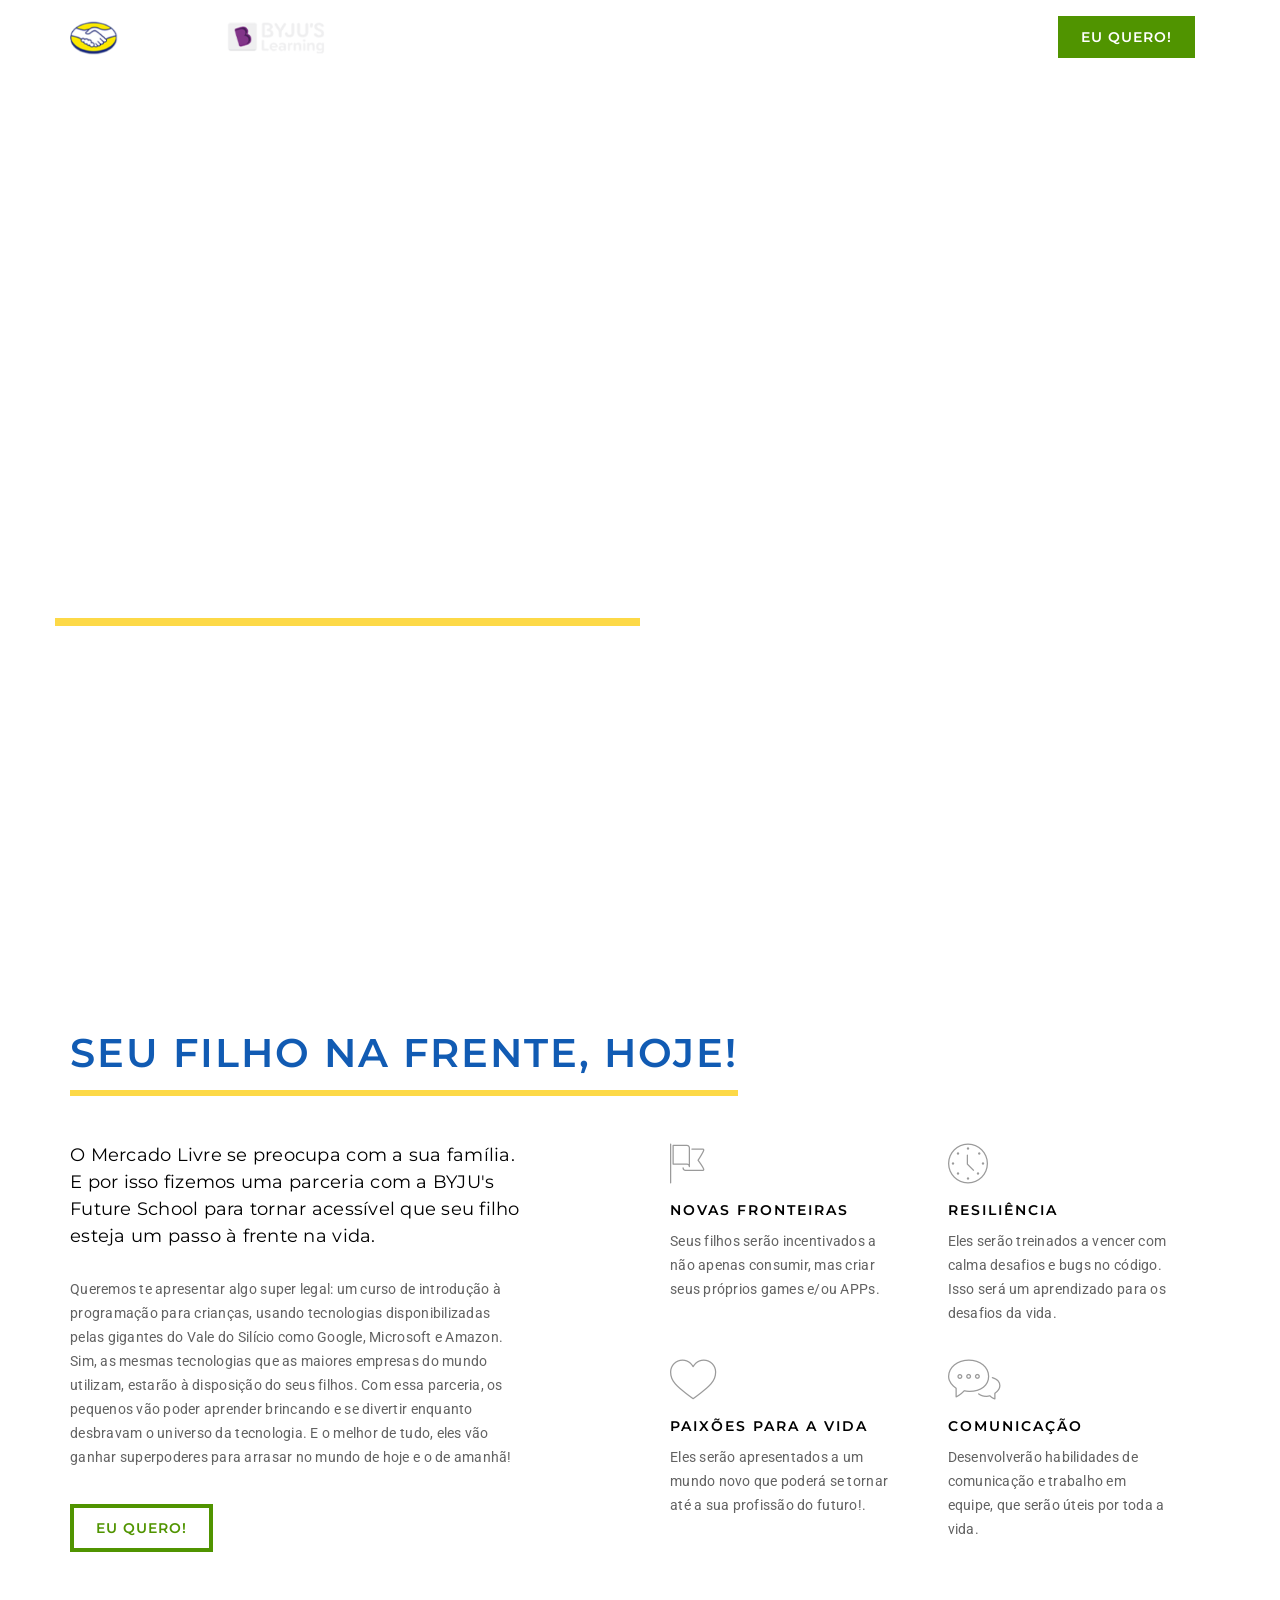
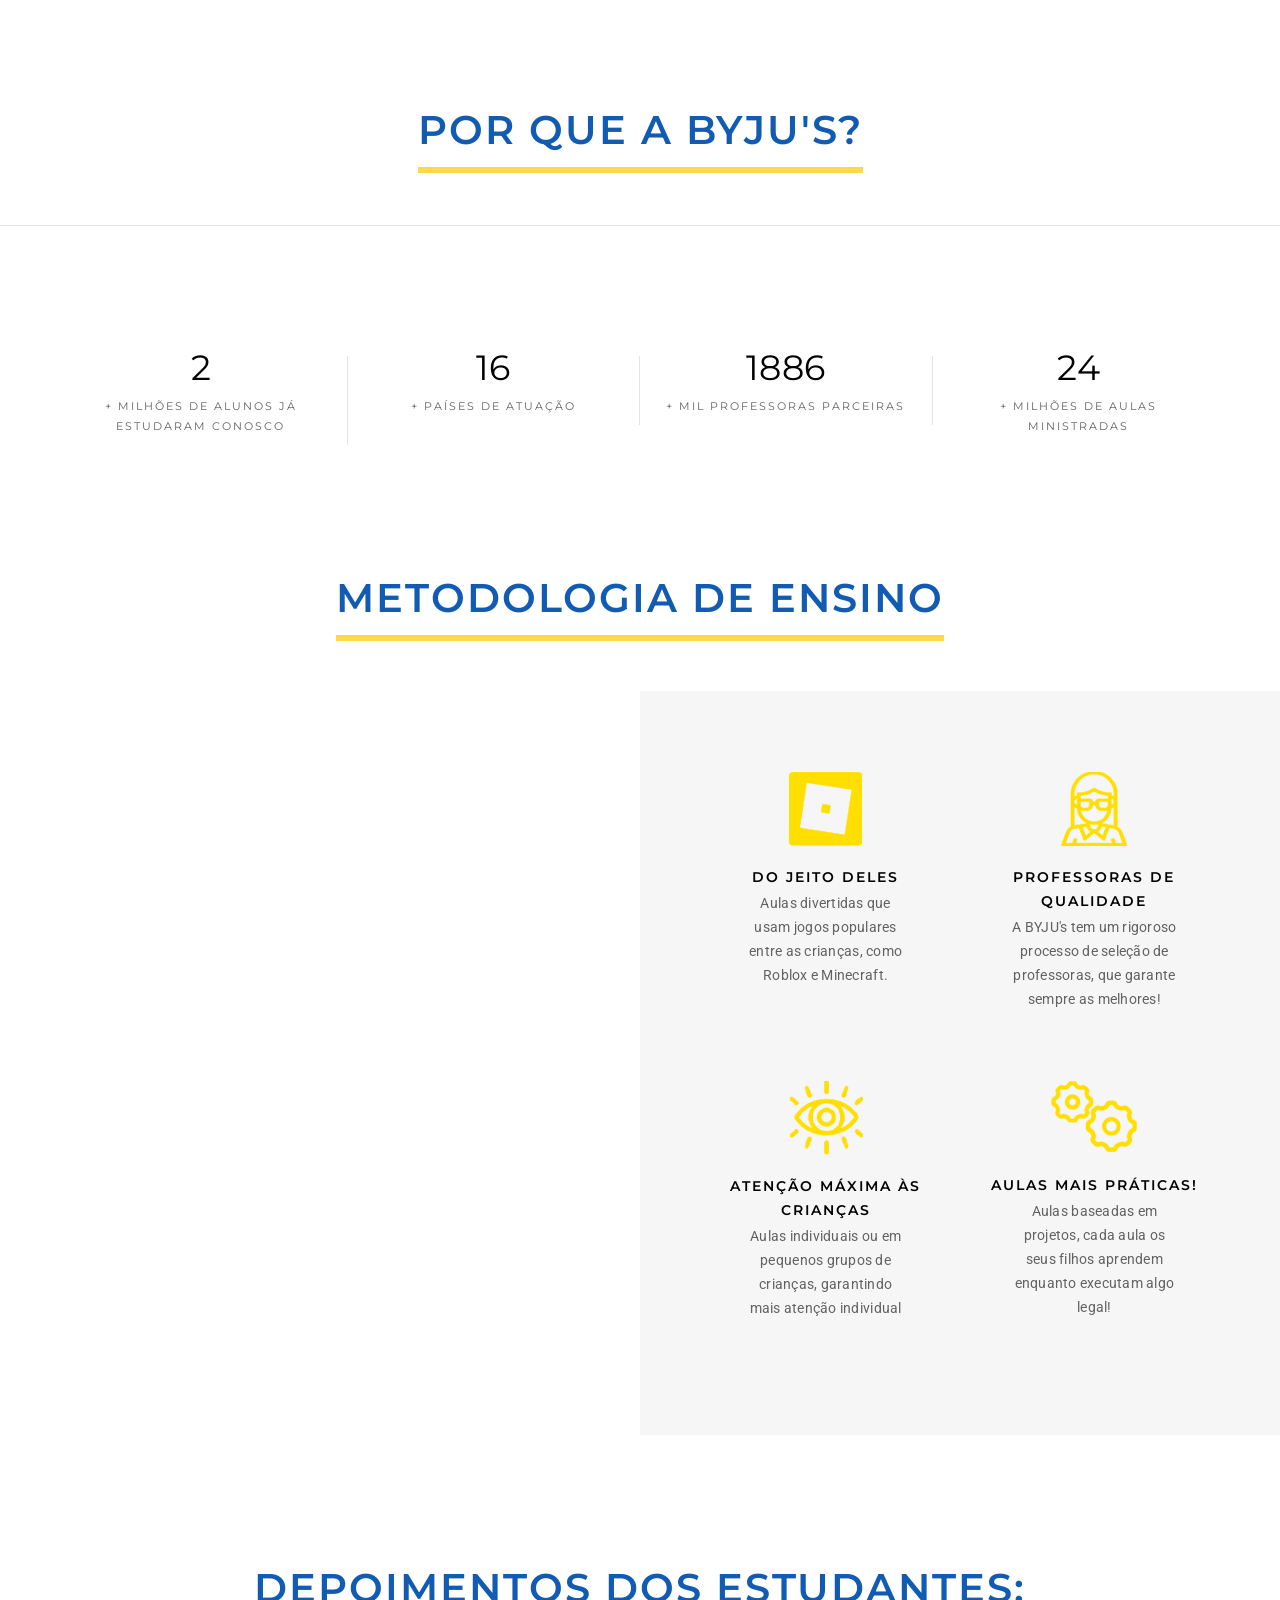
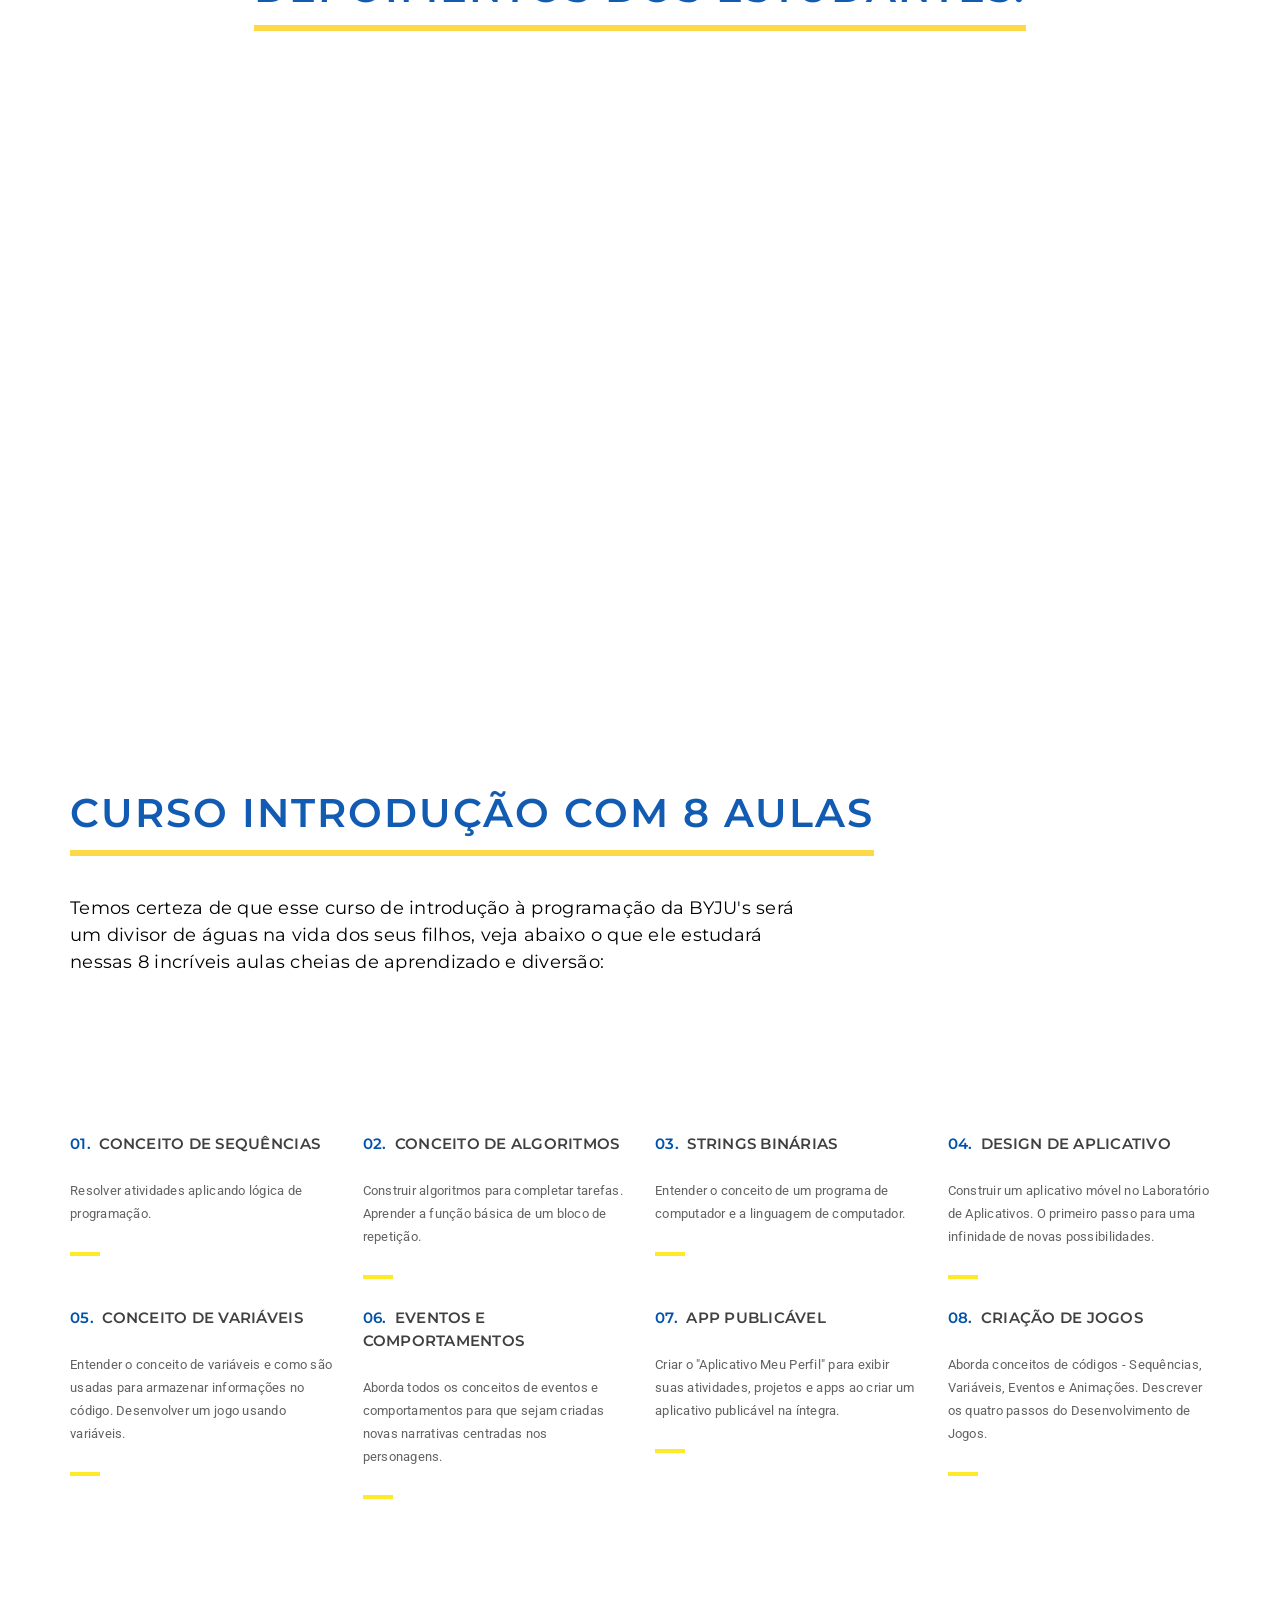
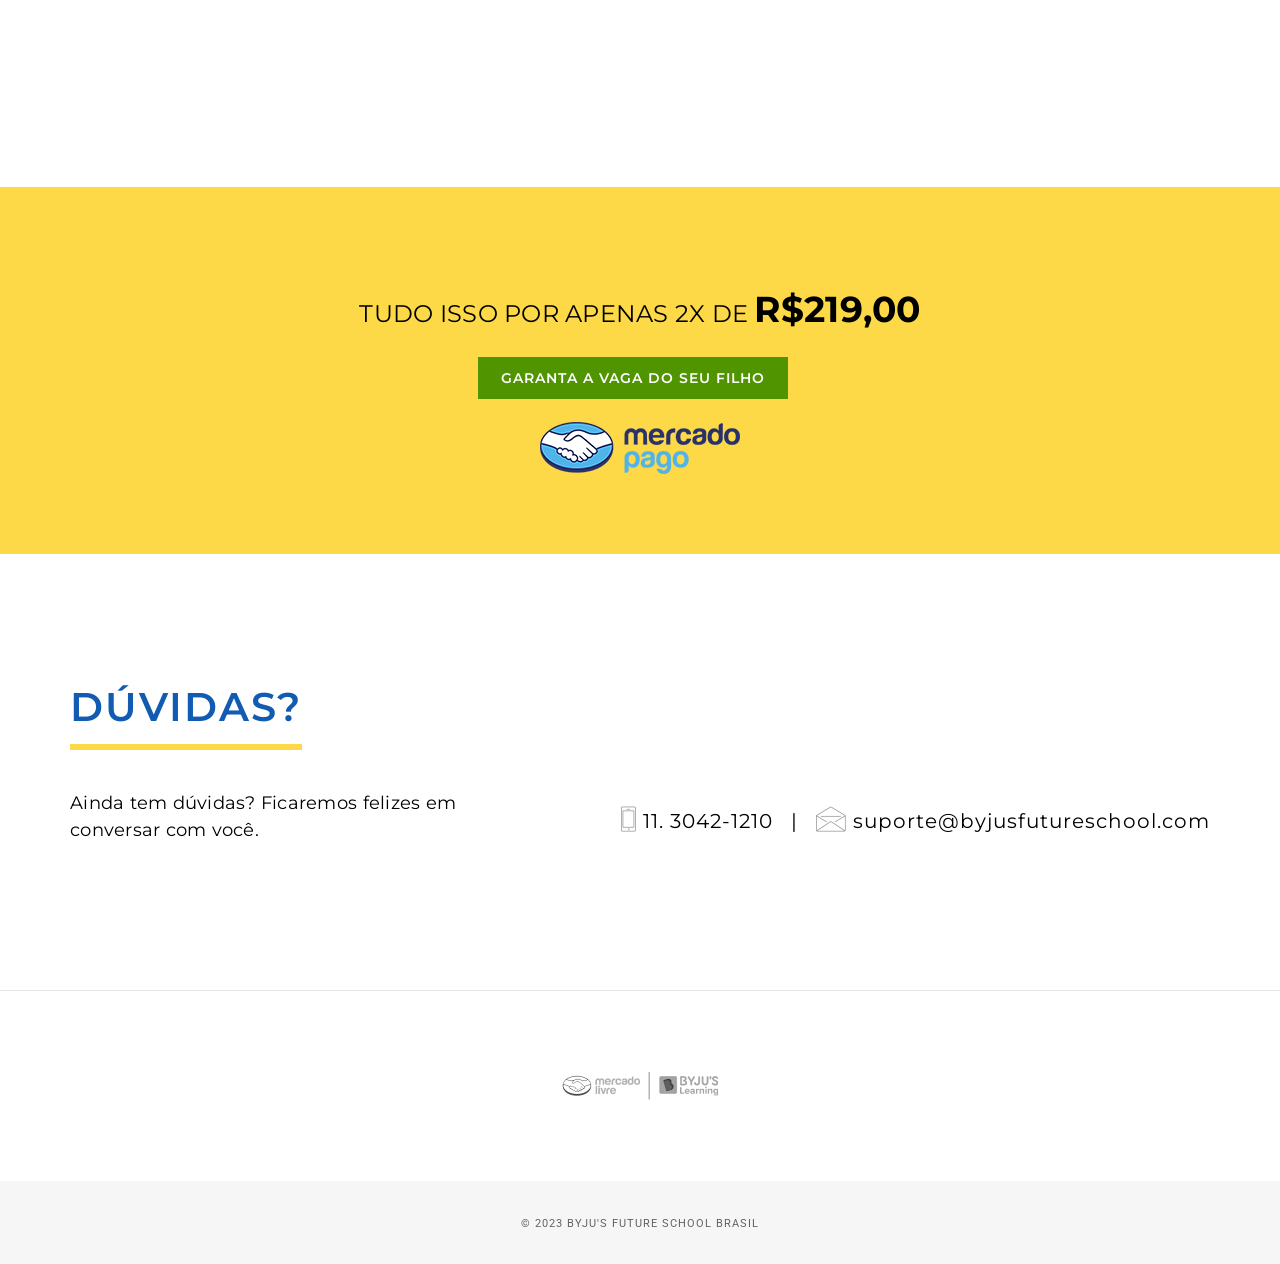
==== commit 2704da41: "fix 3" ====
--- a/m/index.html
+++ b/m/index.html
@@ -1,12 +1,15 @@
 <!doctype html>
-<html class="no-js" lang="en">
-    <head>
+<html class="no-js" lang="pt-br">
+	
+	<head>
+	<meta charset="UTF-8"/>
+		
         <!-- title -->
 <title>A NOSSA ENCOMENDA MAIS IMPORTANTE CHEGOU!</title>
           <meta property="og:title" content="A NOSSA ENCOMENDA MAIS IMPORTANTE CHEGOU!"/>
             <meta property="og:image" content=""/>
-              <meta property="og:site_name" content="8 aulas de programa��o para seu filho virar um mini g�nio!"/>
-                <meta property="og:description" content="8 aulas de programa��o para seu filho virar um mini g�nio!"/>
+              <meta property="og:site_name" content="8 aulas de programação para seu filho virar um mini gênio!"/>
+                <meta property="og:description" content="8 aulas de programação para seu filho virar um mini gênio!"/>
                 	<meta name="resource-type" content="document" />
   	 <meta http-equiv="pragma" content="no-cache" />
 	  <meta http-equiv="cache-control" content="cache" />
@@ -98,9 +101,9 @@
                         <div class="slider-typography text-left">
                             <div class="slider-text-middle-main md-margin-eleven sm-margin-three xs-margin-thirteen">
                                 <div class="slider-text-middle slider-typography-option1">
-                                    <span class="white-text font-weight-800 alt-font ">8 aulas de programa��o<br> que geram mini g�nios!</span><br>
+                                    <span class="white-text font-weight-800 alt-font ">8 aulas de programação<br> que geram mini gênios!</span><br>
                                     <div class="bg-fast-yellow separator-line-extra-thick  no-margin-lr margin-twelve md-no-margin-lr md-margin-six"></div>
-                                    <p class="white-text text-uppercase letter-spacing-2 alt-font xs-width-80">Introduza os seus filhos no mundo da programa��o HOJE <br>e coloque-os no caminho certo para o sucesso pessoal e profissional</p>
+                                    <p class="white-text text-uppercase letter-spacing-2 alt-font xs-width-80">Introduza os seus filhos no mundo da programação HOJE <br>e coloque-os no caminho certo para o sucesso pessoal e profissional</p>
                                 </div>
                             </div>
                         </div>
@@ -131,9 +134,9 @@
                     <!-- text -->
                     <div class="col-md-5 col-sm-12">
                         <span class="text-extra-large margin-eleven no-margin-lr no-margin-top display-inline-block alt-font black-text xs-margin-eleven xs-no-margin-lr xs-no-margin-top">
-							O Mercado Livre se preocupa com a sua fam�lia. E por isso fizemos uma parceria com a BYJU's Future School para tornar acess�vel que seu filho esteja um passo � frente na vida.</span>
-						
-                        <p class="text-medium">Queremos te apresentar algo super legal: um curso de introdu��o � programa��o para crian�as, usando tecnologias disponibilizadas pelas gigantes do Vale do Sil�cio como Google, Microsoft e Amazon. Sim, as mesmas tecnologias que as maiores empresas do mundo utilizam, estar�o � disposi��o do seus filhos. Com essa parceria, os pequenos v�o poder aprender brincando e se divertir enquanto desbravam o universo da tecnologia. E o melhor de tudo, eles v�o ganhar superpoderes para arrasar no mundo de hoje e o de amanh�! </p>
+							O Mercado Livre se preocupa com a sua família. E por isso fizemos uma parceria com a BYJU's Future School para tornar acessível que seu filho esteja um passo à frente na vida.</span>
+						
+                        <p class="text-medium">Queremos te apresentar algo super legal: um curso de introdução à programação para crianças, usando tecnologias disponibilizadas pelas gigantes do Vale do Silício como Google, Microsoft e Amazon. Sim, as mesmas tecnologias que as maiores empresas do mundo utilizam, estarão à disposição do seus filhos. Com essa parceria, os pequenos vão poder aprender brincando e se divertir enquanto desbravam o universo da tecnologia. E o melhor de tudo, eles vão ganhar superpoderes para arrasar no mundo de hoje e o de amanhã! </p>
                         <a class="highlight-button-black-border btn btn-medium button margin-ten no-margin-lr inner-link" target="_blank" href="https://link.pagar.me/lS19TWcEt2">EU QUERO!</a>
                     </div>
                     <!-- end text -->
@@ -143,28 +146,28 @@
                         <div class="col-md-6 col-sm-6 xs-margin-nineteen xs-no-margin-lr xs-no-margin-top">
                             <i class="icon-flag icon-medium margin-nine no-margin-lr no-margin-top xs-margin-three xs-no-margin-lr xs-no-margin-top"></i>
                             <span class="text-medium font-weight-600 letter-spacing-2 text-uppercase black-text margin-five no-margin-lr no-margin-top display-block alt-font xs-margin-five xs-no-margin-lr xs-no-margin-top">novas fronteiras</span>
-                            <p class="text-medium width-90 xs-width-100">Seus filhos ser�o incentivados a n�o apenas consumir, mas criar seus pr�prios games e/ou APPs.</p>
+                            <p class="text-medium width-90 xs-width-100">Seus filhos serão incentivados a não apenas consumir, mas criar seus próprios games e/ou APPs.</p>
                         </div>
                         <!-- end features box -->
                         <!-- features box -->
                         <div class="col-md-6 col-sm-6 xs-margin-nineteen xs-no-margin-lr xs-no-margin-top">
                             <i class="icon-clock icon-medium margin-nine no-margin-lr no-margin-top xs-margin-three xs-no-margin-lr xs-no-margin-top"></i>
-                            <span class="text-medium font-weight-600 letter-spacing-2 text-uppercase black-text margin-five no-margin-lr no-margin-top display-block alt-font xs-margin-five xs-no-margin-lr xs-no-margin-top">resili�ncia</span>
-                            <p class="text-medium width-90 xs-width-100">Eles ser�o treinados a vencer com calma desafios e bugs no c�digo. Isso ser� um aprendizado para os desafios da vida.</p>
+                            <span class="text-medium font-weight-600 letter-spacing-2 text-uppercase black-text margin-five no-margin-lr no-margin-top display-block alt-font xs-margin-five xs-no-margin-lr xs-no-margin-top">resiliência</span>
+                            <p class="text-medium width-90 xs-width-100">Eles serão treinados a vencer com calma desafios e bugs no código. Isso será um aprendizado para os desafios da vida.</p>
                         </div>
                         <!-- end features box -->
                         <!-- features box -->
                         <div class="col-md-6 col-sm-6 margin-seven no-margin-lr no-margin-bottom xs-margin-nineteen xs-no-margin-lr xs-no-margin-top">
                             <i class="icon-heart icon-medium margin-nine no-margin-lr no-margin-top xs-margin-three xs-no-margin-lr xs-no-margin-top"></i>
-                            <span class="text-medium font-weight-600 letter-spacing-2 text-uppercase black-text margin-five no-margin-lr no-margin-top display-block alt-font xs-margin-five xs-no-margin-lr xs-no-margin-top">paix�es para a vida</span>
-                            <p class="text-medium width-90 xs-width-100">Eles ser�o apresentados a um mundo novo que poder� se tornar at� a sua profiss�o do futuro!.</p>
+                            <span class="text-medium font-weight-600 letter-spacing-2 text-uppercase black-text margin-five no-margin-lr no-margin-top display-block alt-font xs-margin-five xs-no-margin-lr xs-no-margin-top">paixões para a vida</span>
+                            <p class="text-medium width-90 xs-width-100">Eles serão apresentados a um mundo novo que poderá se tornar até a sua profissão do futuro!.</p>
                         </div>
                         <!-- end features box -->
                         <!-- features box -->
                         <div class="col-md-6 col-sm-6 margin-seven no-margin-lr no-margin-bottom ">
                             <i class="icon-chat icon-medium margin-nine no-margin-lr no-margin-top "></i>
-                            <span class="text-medium font-weight-600 letter-spacing-2 text-uppercase black-text margin-five no-margin-lr no-margin-top display-block alt-font xs-margin-five xs-no-margin-lr xs-no-margin-top">comunica��o</span>
-                            <p class="text-medium width-90 xs-width-100">Desenvolver�o habilidades de comunica��o e trabalho em equipe, que ser�o �teis por toda a vida.</p>
+                            <span class="text-medium font-weight-600 letter-spacing-2 text-uppercase black-text margin-five no-margin-lr no-margin-top display-block alt-font xs-margin-five xs-no-margin-lr xs-no-margin-top">comunicação</span>
+                            <p class="text-medium width-90 xs-width-100">Desenvolverão habilidades de comunicação e trabalho em equipe, que serão úteis por toda a vida.</p>
                         </div>
                         <!-- end features box -->
                     </div>
@@ -185,13 +188,13 @@
                     <!-- counter item -->
                     <div class="col-md-3 col-sm-6 counter-style1 text-center border-right">
                         <span class="timer counter-number alt-font font-weight-500 black-text" data-to="12" data-speed="7000"></span>
-                        <span class="text-small font-weight-200 letter-spacing-2 text-uppercase margin-six no-margin-lr display-block alt-font xs-margin-one xs-no-margin-lr xs-no-margin-buttom">+ milh�es de alunos j� estudaram conosco</span>
+                        <span class="text-small font-weight-200 letter-spacing-2 text-uppercase margin-six no-margin-lr display-block alt-font xs-margin-one xs-no-margin-lr xs-no-margin-buttom">+ milhões de alunos já estudaram conosco</span>
                     </div>
                     <!-- end counter item -->
                     <!-- counter item -->
                     <div class="col-md-3 col-sm-6 counter-style1 text-center border-right sm-no-border xs-margin-twenty-three xs-no-margin-lr xs-no-margin-bottom">
                         <span class="timer counter-number alt-font font-weight-500 black-text" data-to="100" data-speed="7000"></span>
-                        <span class="text-small font-weight-200 letter-spacing-2 text-uppercase margin-six no-margin-lr display-block alt-font xs-margin-one xs-no-margin-lr xs-no-margin-buttom">+ pa�ses de atua��o</span>
+                        <span class="text-small font-weight-200 letter-spacing-2 text-uppercase margin-six no-margin-lr display-block alt-font xs-margin-one xs-no-margin-lr xs-no-margin-buttom">+ países de atuação</span>
                     </div>
                     <!-- end counter item -->
                     <!-- counter item -->
@@ -203,7 +206,7 @@
                     <!-- counter item -->
                     <div class="col-md-3 col-sm-6 counter-style1 text-center sm-margin-nine sm-no-margin-lr sm-no-margin-bottom xs-margin-twenty-three xs-no-margin-lr xs-no-margin-bottom">
                         <span class="timer counter-number alt-font font-weight-500 black-text" data-to="150" data-speed="7000"></span>
-                        <span class="text-small font-weight-200 letter-spacing-2 text-uppercase margin-six no-margin-lr display-block alt-font xs-margin-one xs-no-margin-lr xs-no-margin-buttom">+ milh�es de aulas ministradas</span>
+                        <span class="text-small font-weight-200 letter-spacing-2 text-uppercase margin-six no-margin-lr display-block alt-font xs-margin-one xs-no-margin-lr xs-no-margin-buttom">+ milhões de aulas ministradas</span>
                     </div>
                     <!-- end counter item -->
                 </div>
@@ -228,27 +231,27 @@
                         <div class="col-md-6 col-sm-12 service-sub text-center">
                             <i class="margin-seven no-margin-lr no-margin-top"><img src="images/icone-roblox.png"></i>
                             <span class="text-medium font-weight-600 letter-spacing-2 text-uppercase black-text margin-one no-margin-lr no-margin-top display-block alt-font">do jeito deles</span>
-                            <p class="text-medium width-80 center-col">Aulas divertidas que usam jogos populares entre as crian�as, como Roblox e Minecraft.</p>
+                            <p class="text-medium width-80 center-col">Aulas divertidas que usam jogos populares entre as crianças, como Roblox e Minecraft.</p>
                         </div>
                         <!-- -->
                         <!--  -->
                         <div class="col-md-6 col-sm-12 service-sub text-center">
                             <i class="margin-seven no-margin-lr no-margin-top"><img src="images/icone-professora.png"></i>
 							<span class="text-medium font-weight-600 letter-spacing-2 text-uppercase black-text margin-one no-margin-lr no-margin-top display-block alt-font">professoras de qualidade</span>
-                            <p class="text-medium width-80 center-col">A BYJU's tem um rigoroso processo de sele��o de professoras, que garante sempre as melhores!</p>
+                            <p class="text-medium width-80 center-col">A BYJU's tem um rigoroso processo de seleção de professoras, que garante sempre as melhores!</p>
                         </div>
                         <!-- -->
                         <!--  -->
                         <div class="col-md-6 col-sm-12 service-sub text-center">
                             <i class="margin-seven no-margin-lr no-margin-top"><img src="images/icone-olho.png"></i>
-							<span class="text-medium font-weight-600 letter-spacing-2 text-uppercase black-text margin-one no-margin-lr no-margin-top display-block alt-font">Aten��o m�xima �s crian�as</span>
-                            <p class="text-medium width-80 center-col">Aulas individuais ou em pequenos grupos de crian�as, garantindo mais aten��o individual</p>
+							<span class="text-medium font-weight-600 letter-spacing-2 text-uppercase black-text margin-one no-margin-lr no-margin-top display-block alt-font">Atenção máxima às crianças</span>
+                            <p class="text-medium width-80 center-col">Aulas individuais ou em pequenos grupos de crianças, garantindo mais atenção individual</p>
                         </div>
                         <!-- -->
                         <!--  -->
                         <div class="col-md-6 col-sm-12 service-sub text-center">
                             <i class="margin-seven no-margin-lr no-margin-top"><img src="images/icone-engrenagem.png"></i>
-							<span class="text-medium font-weight-600 letter-spacing-2 text-uppercase black-text margin-one no-margin-lr no-margin-top display-block alt-font">Aulas mais pr�ticas!</span>
+							<span class="text-medium font-weight-600 letter-spacing-2 text-uppercase black-text margin-one no-margin-lr no-margin-top display-block alt-font">Aulas mais práticas!</span>
                             <p class="text-medium width-80 center-col">Aulas baseadas em projetos, cada aula os seus filhos aprendem enquanto executam algo legal!</p>
                         </div>
                         <!-- -->
@@ -279,7 +282,7 @@
             <div class="container-fluid">
                 <div class="row">
                     <div class="col-lg-3 col-md-6 col-sm-12 padding-nine bg-black agency-skill md-padding-fifteen sm-padding-nineteen" style="background: rgba(0,186,254,1) !important;">
-                        <span class="title-large alt-font text-uppercase letter-spacing-2 white-text">Veja ao lado como estudar programa��o muda tudo na vida dos seus filhos. Vamos fazer diferente?</span>
+                        <span class="title-large alt-font text-uppercase letter-spacing-2 white-text">Veja ao lado como estudar programação muda tudo na vida dos seus filhos. Vamos fazer diferente?</span>
                     </div>
                     <div class="col-lg-4 col-md-6 col-sm-12 agency-skill cover-background" style="background-image:url('http://placehold.it/650x650');"><div class="img-border border-color-white">
 						
@@ -292,7 +295,7 @@
                         <span class="text-medium font-weight-600 letter-spacing-2 text-uppercase black-text margin-six no-margin-lr no-margin-top display-block alt-font">
 						
 						
-						Incentivar crian�as a pensarem diferente � crucial para moldar mentes criativas. Quando estimuladas a ver al�m do usual, elas desenvolvem habilidades de resolu��o de problemas e adaptabilidade. Essa abordagem criativa � vital no mundo atual e forma indiv�duos confiantes e inovadores, prontos para contribuir positivamente para a sociedade.
+						Incentivar crianças a pensarem diferente é crucial para moldar mentes criativas. Quando estimuladas a ver além do usual, elas desenvolvem habilidades de resolução de problemas e adaptabilidade. Essa abordagem criativa é vital no mundo atual e forma indivíduos confiantes e inovadores, prontos para contribuir positivamente para a sociedade.
 						
 						
 						
@@ -309,14 +312,14 @@
                 <!-- section title -->
                 <div class="row">
                     <div class="col-md-12 col-sm-12">
-                        <h2 class="alt-font font-weight-600 title-thick-underline border-color-fast-yellow display-inline-block letter-spacing-2 margin-six no-margin-lr no-margin-top">CURSO INTRODU��O com 8 aulas</h2>
+                        <h2 class="alt-font font-weight-600 title-thick-underline border-color-fast-yellow display-inline-block letter-spacing-2 margin-six no-margin-lr no-margin-top">CURSO INTRODUÇÃO com 8 aulas</h2>
                     </div>
                 </div>
                 <!-- end section title -->
                 <!-- text -->
                 <div class="row">
                     <div class="col-md-8 col-sm-12">
-                        <span class="text-extra-large margin-six no-margin-lr no-margin-top display-inline-block alt-font black-text">Temos certeza de que esse curso de introdu��o � programa��o da BYJU's ser� um divisor de �guas na vida dos seus filhos, veja abaixo o que ele estudar� nessas 8 incr�veis aulas cheias de aprendizado e divers�o:</span>
+                        <span class="text-extra-large margin-six no-margin-lr no-margin-top display-inline-block alt-font black-text">Temos certeza de que esse curso de introdução à programação da BYJU's será um divisor de águas na vida dos seus filhos, veja abaixo o que ele estudará nessas 8 incríveis aulas cheias de aprendizado e diversão:</span>
                     </div>
                 </div>
                 <!-- end text -->
@@ -333,21 +336,21 @@
                 <div class="row">
                     <!-- service item -->
                     <div class="col-md-3 col-sm-6 sm-margin-nine sm-no-margin-lr sm-no-margin-top">
-                        <span class="text-uppercase text-large alt-font font-weight-600 deep-gray-text"><span class="crimson-red-text">01.</span>&nbsp;&nbsp;Conceito de sequ�ncias</span>
-                        <p><br>Resolver atividades aplicando l�gica de programa��o.</p>
+                        <span class="text-uppercase text-large alt-font font-weight-600 deep-gray-text"><span class="crimson-red-text">01.</span>&nbsp;&nbsp;Conceito de sequências</span>
+                        <p><br>Resolver atividades aplicando lógica de programação.</p>
                         <div class="separator-line-thick bg-crimson-red margin-twenty no-margin-lr sm-no-margin-bottom"></div>
                     </div>
                     <!-- end service item -->
                     <!-- service item -->
                     <div class="col-md-3 col-sm-6 sm-margin-nine sm-no-margin-lr sm-no-margin-top">
                         <span class="text-uppercase text-large alt-font font-weight-600 deep-gray-text"><span class="crimson-red-text">02.</span>&nbsp;&nbsp;Conceito de algoritmos</span>
-                        <p><br>Construir algoritmos para completar tarefas. Aprender a fun��o b�sica de um bloco de repeti��o.</p>
+                        <p><br>Construir algoritmos para completar tarefas. Aprender a função básica de um bloco de repetição.</p>
                         <div class="separator-line-thick bg-crimson-red margin-twenty no-margin-lr sm-no-margin-bottom"></div>
                     </div>
                     <!-- end service item -->
                     <!-- service item -->
                     <div class="col-md-3 col-sm-6">
-                        <span class="text-uppercase text-large alt-font font-weight-600 deep-gray-text"><span class="crimson-red-text">03.</span>&nbsp;&nbsp;Strings bin�rias</span>
+                        <span class="text-uppercase text-large alt-font font-weight-600 deep-gray-text"><span class="crimson-red-text">03.</span>&nbsp;&nbsp;Strings binárias</span>
                         <p><br>Entender o conceito de um programa de computador e a linguagem de computador.</p>
                         <div class="separator-line-thick bg-crimson-red margin-twenty no-margin-lr xs-margin-twenty xs-no-margin-lr sm-no-margin-bottom"></div>
                     </div>
@@ -355,14 +358,14 @@
                     <!-- service item -->
                     <div class="col-md-3 col-sm-6">
                         <span class="text-uppercase text-large alt-font font-weight-600 deep-gray-text"><span class="crimson-red-text">04.</span>&nbsp;&nbsp;Design de aplicativo</span>
-                        <p><br>Construir um aplicativo m�vel no Laborat�rio de Aplicativos. O primeiro passo para uma infinidade de novas possibilidades.</p>
+                        <p><br>Construir um aplicativo móvel no Laboratório de Aplicativos. O primeiro passo para uma infinidade de novas possibilidades.</p>
                         <div class="separator-line-thick bg-crimson-red margin-twenty no-margin-lr sm-no-margin-bottom"></div>
                     </div>
                     <!-- end service item -->
                     <!-- service item -->
                     <div class="col-md-3 col-sm-6 sm-margin-nine sm-no-margin-lr sm-no-margin-top">
-                        <span class="text-uppercase text-large alt-font font-weight-600 deep-gray-text"><span class="crimson-red-text">05.</span>&nbsp;&nbsp;Conceito de vari�veis</span>
-                        <p><br>Entender o conceito de vari�veis e como s�o usadas para armazenar informa��es no c�digo. Desenvolver um jogo usando vari�veis.</p>
+                        <span class="text-uppercase text-large alt-font font-weight-600 deep-gray-text"><span class="crimson-red-text">05.</span>&nbsp;&nbsp;Conceito de variáveis</span>
+                        <p><br>Entender o conceito de variáveis e como são usadas para armazenar informações no código. Desenvolver um jogo usando variáveis.</p>
                         <div class="separator-line-thick bg-crimson-red margin-twenty no-margin-lr sm-no-margin-bottom"></div>
                     </div>
                     <!-- end service item -->
@@ -375,15 +378,15 @@
                     <!-- end service item -->
                     <!-- service item -->
                     <div class="col-md-3 col-sm-6">
-                        <span class="text-uppercase text-large alt-font font-weight-600 deep-gray-text"><span class="crimson-red-text">07.</span>&nbsp;&nbsp;APP public�vel</span>
-                        <p><br>Criar o "Aplicativo Meu Perfil" para exibir suas atividades, projetos e apps ao criar um aplicativo public�vel na �ntegra.</p>
+                        <span class="text-uppercase text-large alt-font font-weight-600 deep-gray-text"><span class="crimson-red-text">07.</span>&nbsp;&nbsp;APP publicável</span>
+                        <p><br>Criar o "Aplicativo Meu Perfil" para exibir suas atividades, projetos e apps ao criar um aplicativo publicável na íntegra.</p>
                         <div class="separator-line-thick bg-crimson-red margin-twenty no-margin-lr xs-margin-twenty xs-no-margin-lr sm-no-margin-bottom"></div>
                     </div>
                     <!-- end service item -->
                     <!-- service item -->
                     <div class="col-md-3 col-sm-6">
-                        <span class="text-uppercase text-large alt-font font-weight-600 deep-gray-text"><span class="crimson-red-text">08.</span>&nbsp;&nbsp;Cria��o de jogos</span>
-                        <p><br>Aborda conceitos de c�digos - Sequ�ncias, Vari�veis, Eventos e Anima��es. Descrever os quatro passos do Desenvolvimento de Jogos.</p>
+                        <span class="text-uppercase text-large alt-font font-weight-600 deep-gray-text"><span class="crimson-red-text">08.</span>&nbsp;&nbsp;Criação de jogos</span>
+                        <p><br>Aborda conceitos de códigos - Sequências, Variáveis, Eventos e Animações. Descrever os quatro passos do Desenvolvimento de Jogos.</p>
                         <div class="separator-line-thick bg-crimson-red margin-twenty no-margin-lr sm-no-margin-bottom"></div>
                     </div>
                     <!-- end service item -->
@@ -425,13 +428,13 @@
                 <!-- section title -->
                 <div class="row">
                     <div class="col-md-12 col-sm-12">
-                        <h2 class="alt-font font-weight-600 title-thick-underline border-color-fast-yellow display-inline-block letter-spacing-2 margin-six no-margin-lr no-margin-top">D�VIDAS?</h2>
+                        <h2 class="alt-font font-weight-600 title-thick-underline border-color-fast-yellow display-inline-block letter-spacing-2 margin-six no-margin-lr no-margin-top">DÚVIDAS?</h2>
                     </div>
                 </div>
                 <!-- end section title -->
                 <div class="row call-us">
                     <div class="col-md-5 col-sm-12">
-                        <span class="text-extra-large margin-six no-margin-lr no-margin-top display-inline-block alt-font black-text">Ainda tem d�vidas? Ficaremos felizes em conversar com voc�.</span>
+                        <span class="text-extra-large margin-six no-margin-lr no-margin-top display-inline-block alt-font black-text">Ainda tem dúvidas? Ficaremos felizes em conversar com você.</span>
                     </div>
                     <div class="col-md-7 col-sm-12 text-right sm-text-left">
                         <span class="title-small letter-spacing-1 black-text alt-font margin-four no-margin-lr display-block xs-text-center"><i class="icon-phone icon-small vertical-align-top xs-vertical-align-middle"></i> 11. 3042-1210 &nbsp;&nbsp;<span class="xs-display-none">|</span>&nbsp;&nbsp; <a href="mailto:suporte@byjusfutureschool.com" class="black-text xs-display-inline-block xs-margin-five xs-no-margin-lr xs-no-margin-bottm"><i class="icon-envelope icon-small vertical-align-top"></i> suporte@byjusfutureschool.com</a></span>
